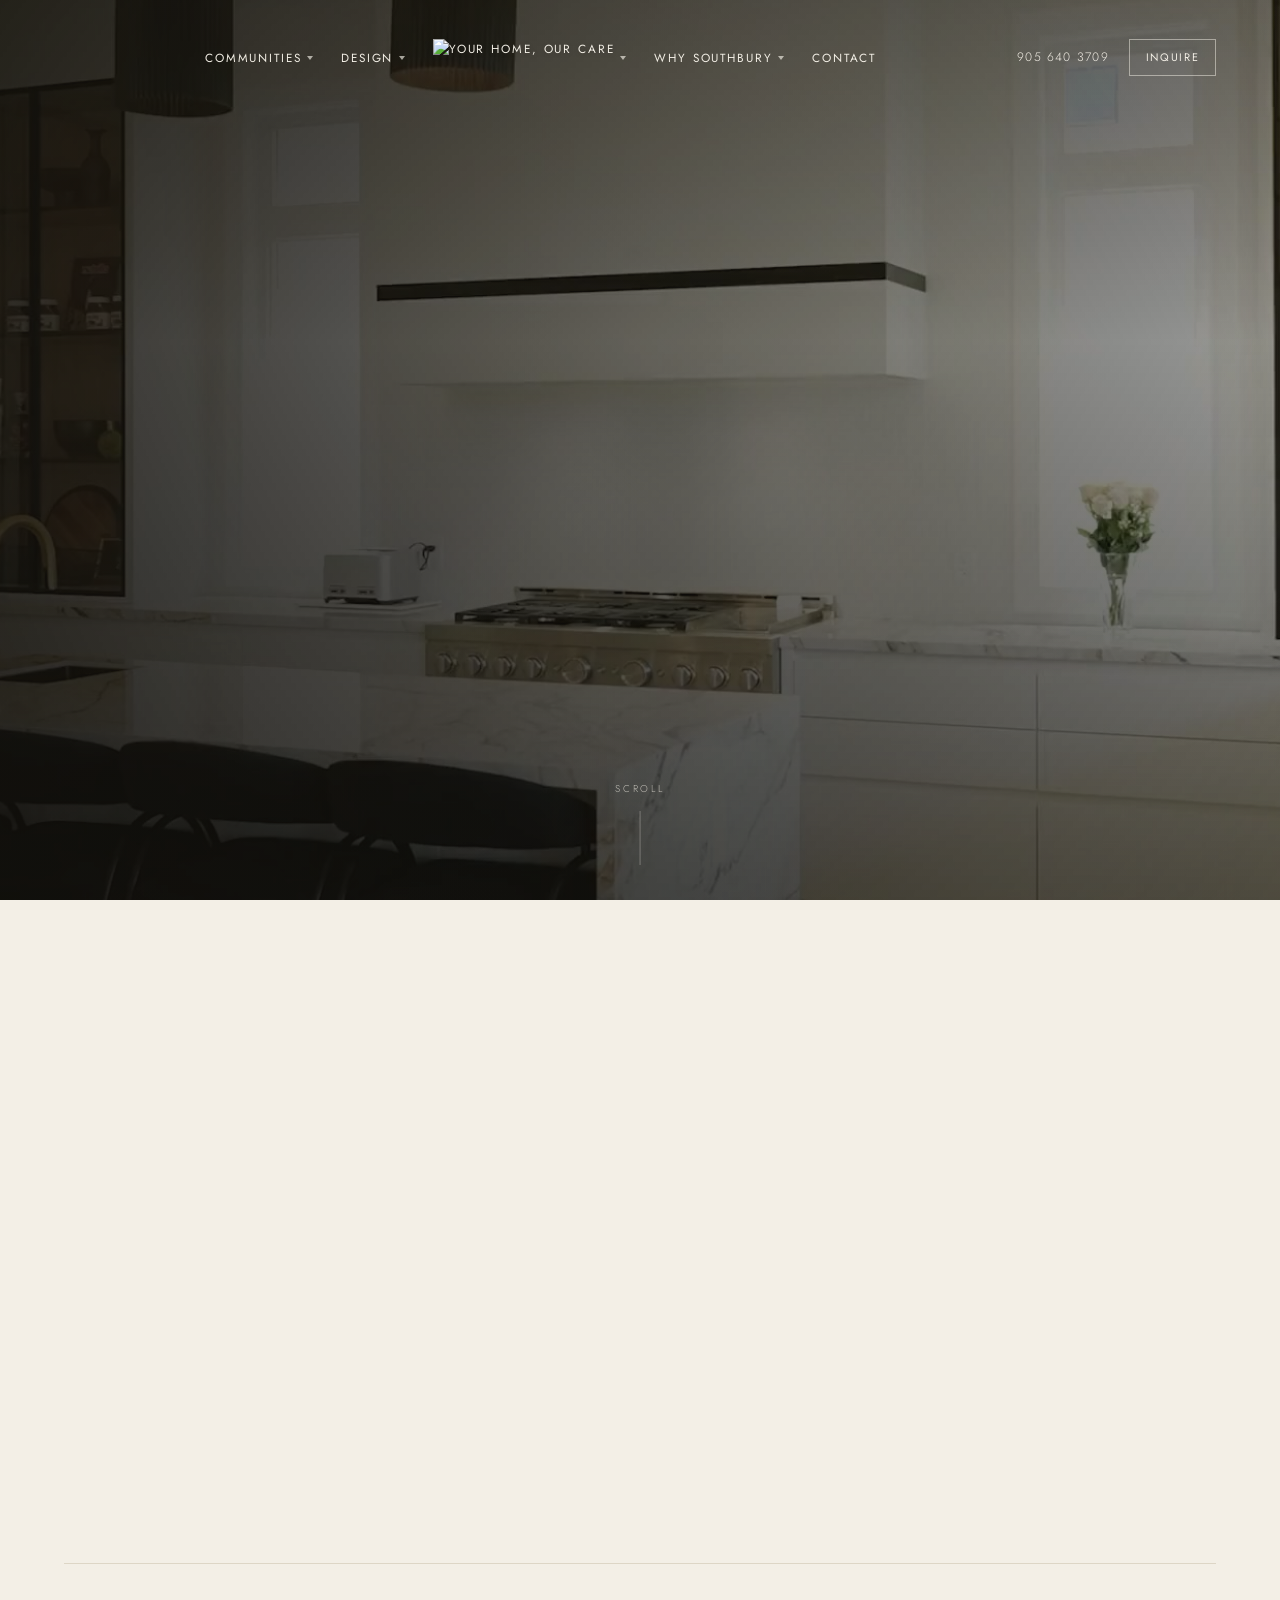
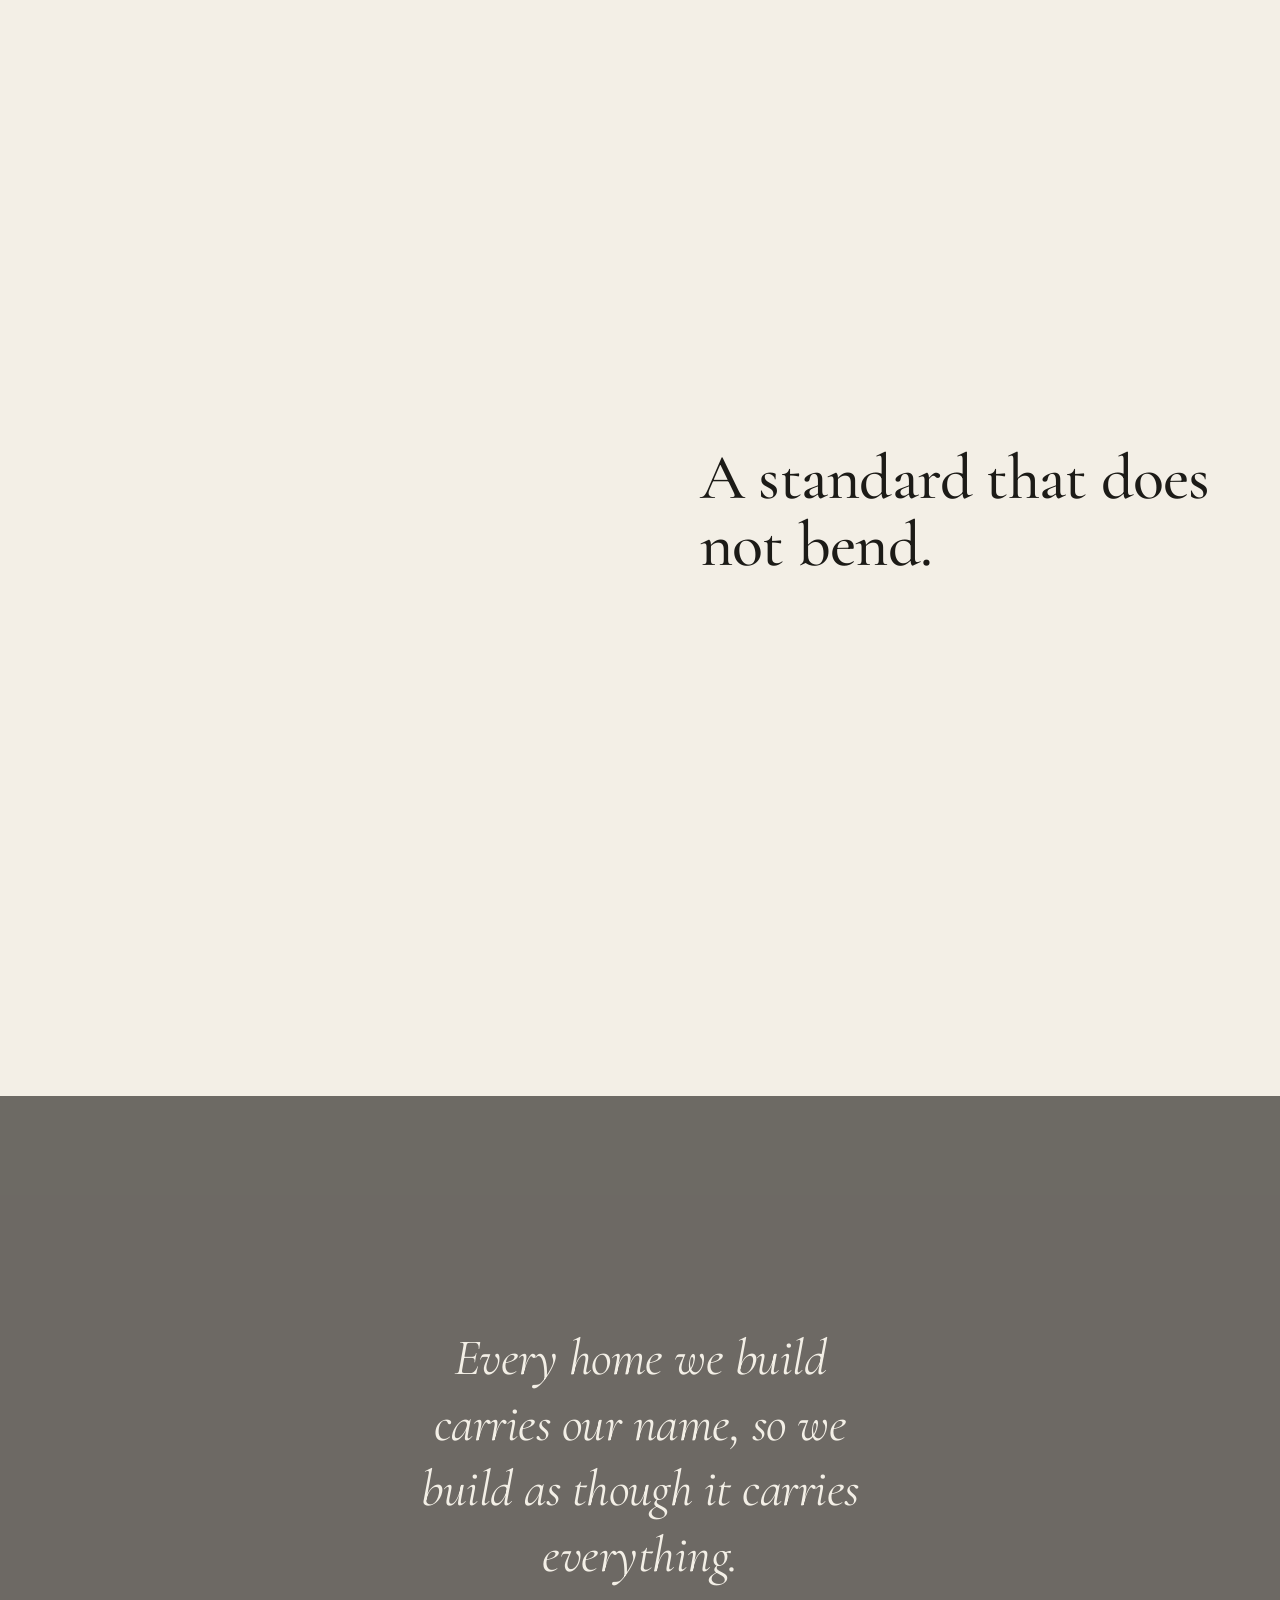
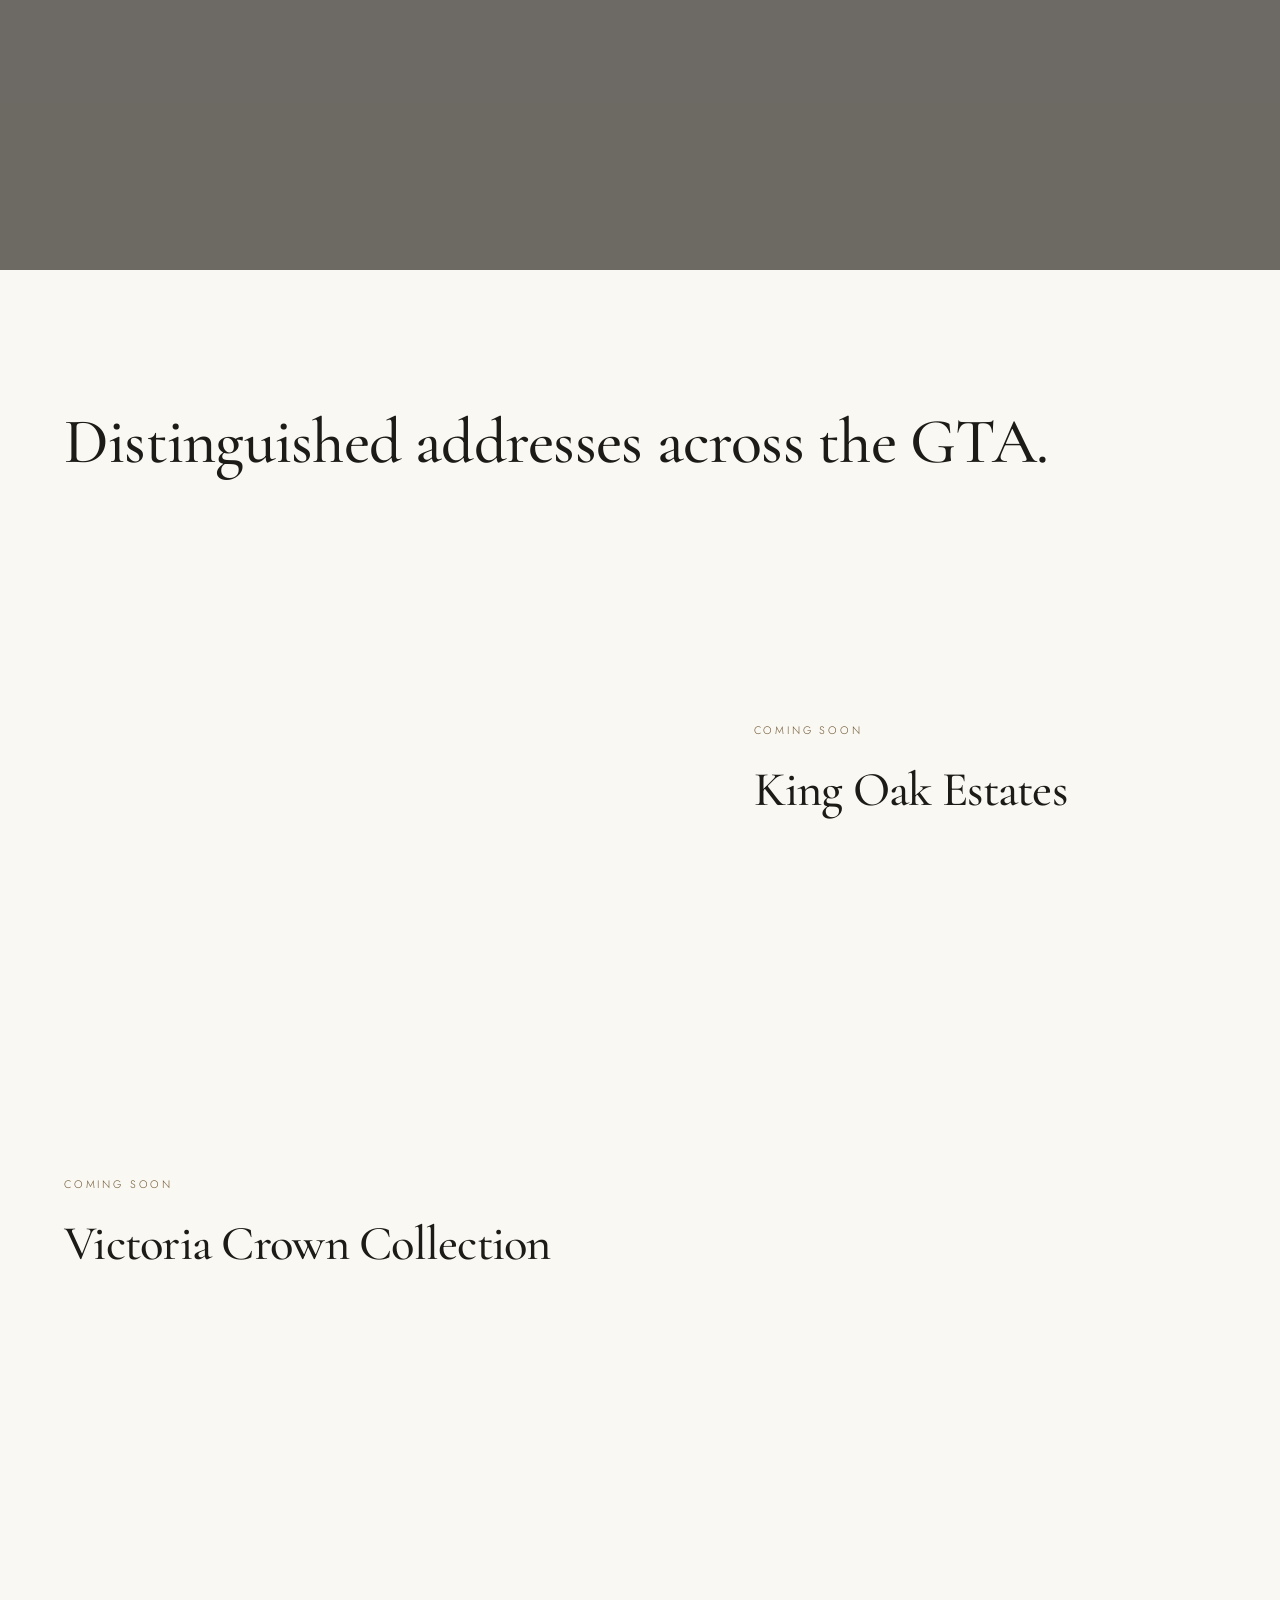
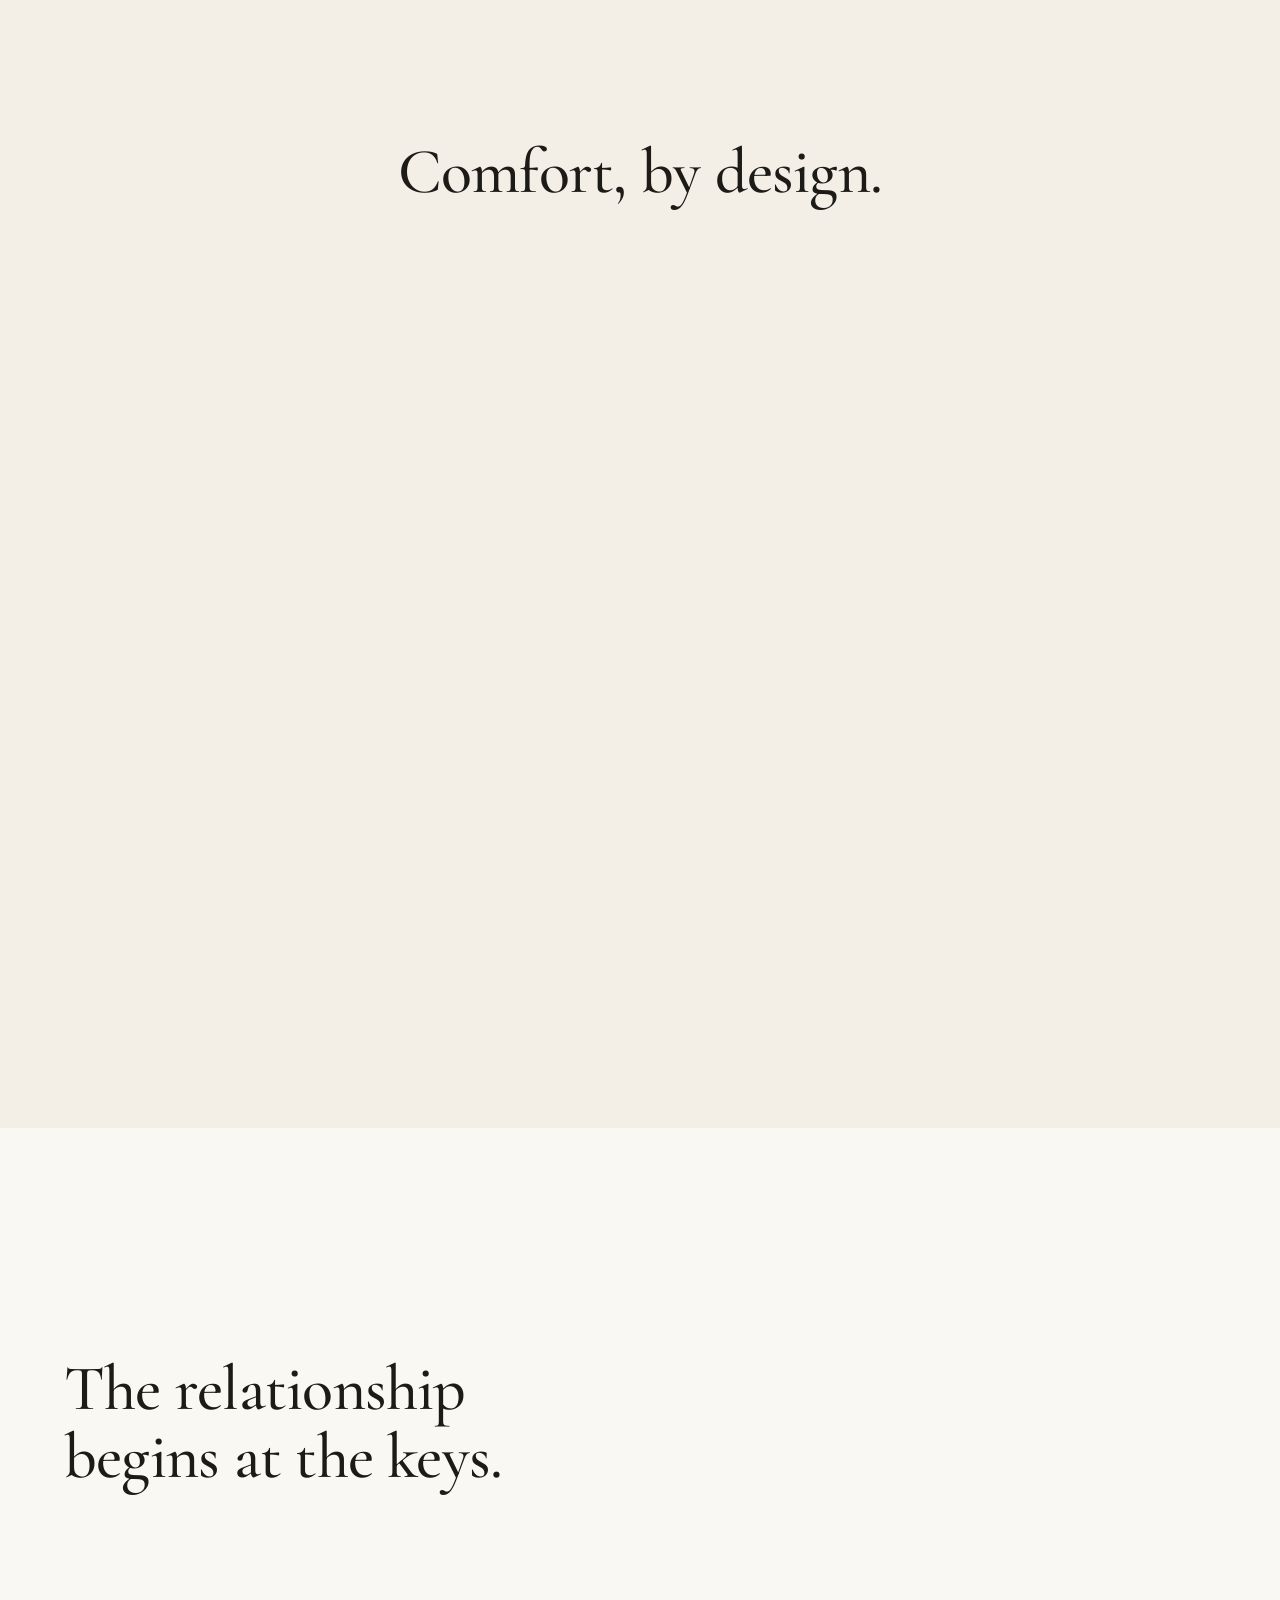
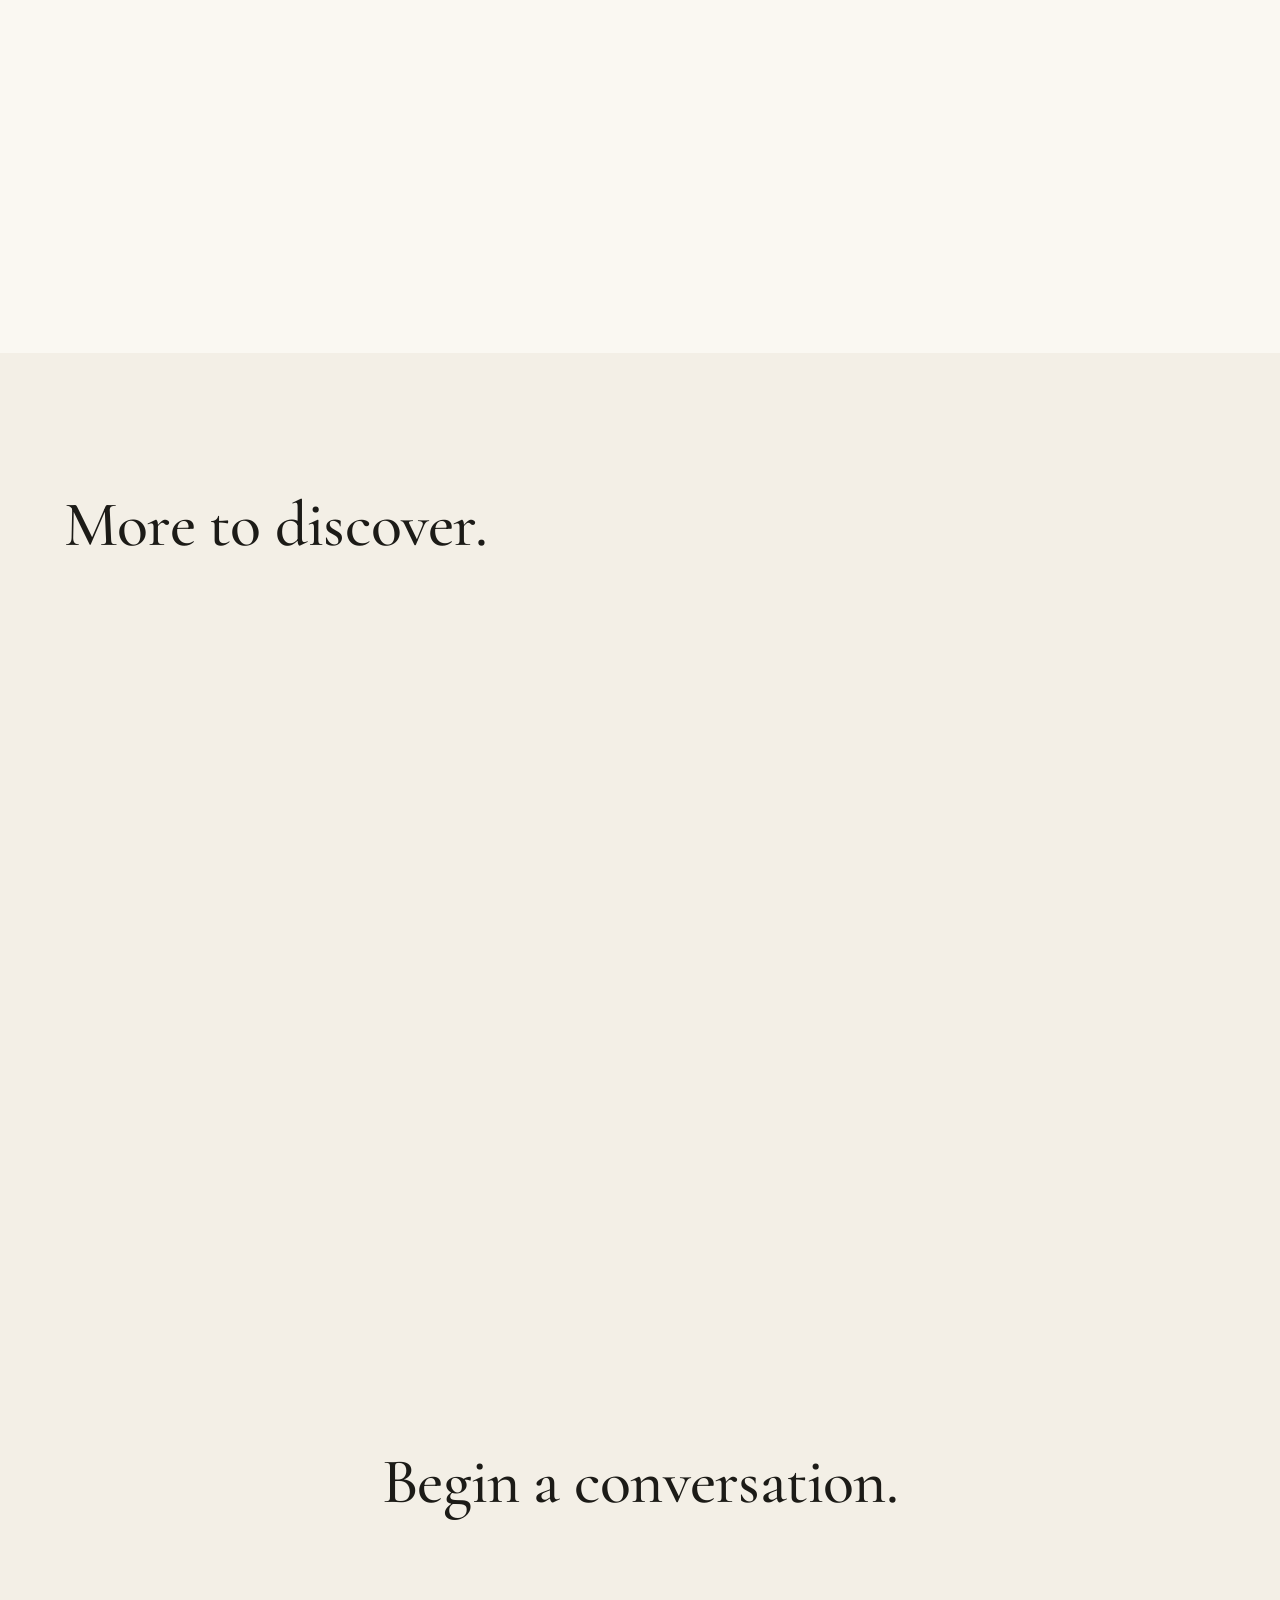
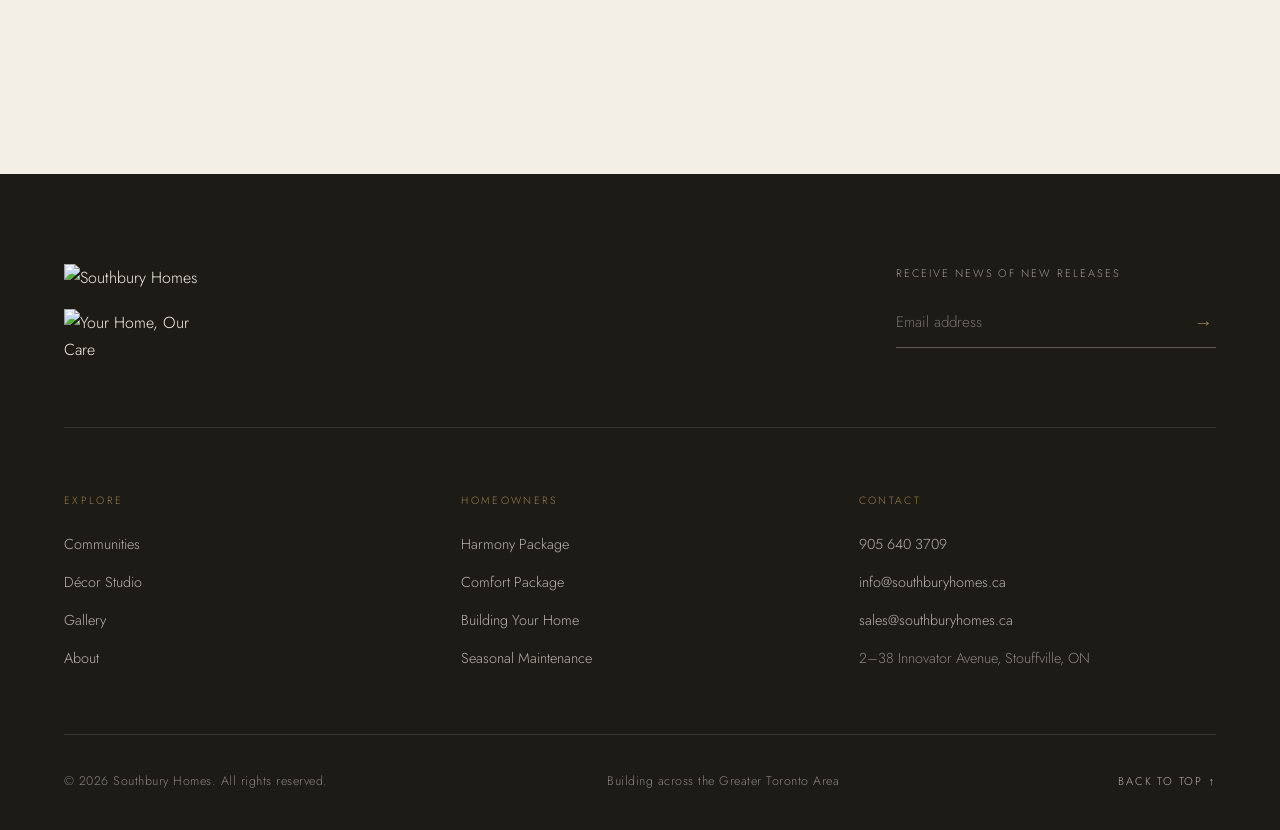
==== index.html @ dc8d98f1 "Nav: replace 'Your Home, Our Care' text with its logo (desktop) - Swap the desktop nav dropdown labe" ====
<!DOCTYPE html>
<html lang="en">
<head>
  <meta charset="UTF-8" />
  <meta name="viewport" content="width=device-width, initial-scale=1" />
  <title>Southbury Homes, Masterful Construction. Exceptional Living.</title>
  <meta name="description" content="Southbury Homes builds distinguished residences across the Greater Toronto Area. Established 2005. Explore our communities, design studio, homeowner programs and care." />
  <meta name="theme-color" content="#1b1a17" />

  <meta property="og:type" content="website" />
  <meta property="og:title" content="Southbury Homes — Masterful Construction. Exceptional Living." />
  <meta property="og:description" content="Two decades of building distinguished homes across the Greater Toronto Area." />
  <meta property="og:image" content="assets/img/hero.jpg" />

  <link rel="preconnect" href="https://fonts.googleapis.com" />
  <link rel="preconnect" href="https://fonts.gstatic.com" crossorigin />
  <link href="https://fonts.googleapis.com/css2?family=Cormorant+Garamond:ital,wght@0,300;0,400;0,500;0,600;1,300;1,400;1,500&family=Jost:wght@300;400;500&display=swap" rel="stylesheet" />

  <link rel="stylesheet" href="css/style.css" />
  <script>
    /* Gate animation initial-states before first paint; skip entirely for reduced-motion */
    if (!window.matchMedia('(prefers-reduced-motion: reduce)').matches) {
      document.documentElement.classList.add('anim');
    }
  </script>
</head>
<body>
  <a class="skip-link" href="#main">Skip to content</a>

  <!-- ============ PRELOADER (home only) ============ -->
  <div class="preloader" id="preloader" role="presentation">
    <div class="preloader__inner">
      <img class="preloader__logo" src="assets/img/logo-dark.png" alt="Southbury Homes" />
    </div>
    <div class="preloader__count"><span id="preloaderCount">0</span><span class="preloader__pct">%</span></div>
    <div class="preloader__bar"><span class="preloader__bar-fill" id="preloaderFill"></span></div>
  </div>

  <!-- ============ SCROLL PROGRESS ============ -->
  <div class="scroll-progress" aria-hidden="true"><span class="scroll-progress__bar" id="scrollProgress"></span></div>

  <!-- ============ HEADER / NAV ============ -->
  <header class="nav" id="nav">
    <div class="nav__inner">
      <a href="/" class="logo" aria-label="Southbury Homes — home">
        <img class="logo__img logo__img--light" src="assets/img/logo-white.png" alt="" />
        <img class="logo__img logo__img--dark" src="assets/img/logo-dark.png" alt="" />
      </a>

      <nav class="nav__links" aria-label="Primary">
        <div class="nav__item">
          <button type="button" class="nav__top nav__top--toggle" aria-expanded="false" aria-controls="dd-communities">
            Communities<span class="nav__caret" aria-hidden="true"></span>
          </button>
          <div class="nav__panel" id="dd-communities">
            <a href="/communities#now-selling">Now Selling</a>
            <a href="/communities#coming-soon">Coming Soon</a>
          </div>
        </div>

        <div class="nav__item">
          <button type="button" class="nav__top nav__top--toggle" aria-expanded="false" aria-controls="dd-design">
            Design<span class="nav__caret" aria-hidden="true"></span>
          </button>
          <div class="nav__panel" id="dd-design">
            <a href="/decor-studio">Décor Studio</a>
            <a href="/gallery">Gallery</a>
          </div>
        </div>

        <div class="nav__item">
          <button type="button" class="nav__top nav__top--toggle" aria-expanded="false" aria-controls="dd-homeowners">
            <img class="nav__care-logo" src="assets/img/your-home-our-care.png" alt="Your Home, Our Care" /><span class="nav__caret" aria-hidden="true"></span>
          </button>
          <div class="nav__panel" id="dd-homeowners">
            <a href="/packages#harmony">Harmony Package</a>
            <a href="/packages#comfort">Comfort Package</a>
            <a href="/building-your-home">Building Your Home</a>
            <a href="/seasonal-maintenance">Seasonal Maintenance</a>
          </div>
        </div>

        <div class="nav__item">
          <button type="button" class="nav__top nav__top--toggle" aria-expanded="false" aria-controls="dd-about">
            Why Southbury<span class="nav__caret" aria-hidden="true"></span>
          </button>
          <div class="nav__panel" id="dd-about">
            <a href="/about#care">Our Promise</a>
            <a href="/about#team">Our Team</a>
          </div>
        </div>

        <a href="/contact" class="nav__top nav__top--link">Contact</a>
      </nav>

      <div class="nav__aside">
        <a href="tel:+19056403709" class="nav__phone">905 640 3709</a>
        <a href="/contact" class="btn btn--mini">Inquire</a>
      </div>

      <button class="nav__toggle" id="navToggle" aria-label="Open menu" aria-expanded="false" aria-controls="navOverlay">
        <span></span><span></span>
      </button>
    </div>
  </header>

  <!-- ============ MOBILE OVERLAY MENU ============ -->
  <div class="menu" id="navOverlay" aria-hidden="true">
    <nav class="menu__nav" aria-label="Mobile">
      <div class="menu__group">
        <button type="button" class="menu__top" aria-expanded="false">
          <span class="menu__index">01</span>Communities<span class="menu__caret" aria-hidden="true"></span>
        </button>
        <div class="menu__sub"><div class="menu__sub-list">
          <a href="/communities#now-selling">Now Selling</a>
          <a href="/communities#coming-soon">Coming Soon</a>
        </div></div>
      </div>

      <div class="menu__group">
        <button type="button" class="menu__top" aria-expanded="false">
          <span class="menu__index">02</span>Design<span class="menu__caret" aria-hidden="true"></span>
        </button>
        <div class="menu__sub"><div class="menu__sub-list">
          <a href="/decor-studio">Décor Studio</a>
          <a href="/gallery">Gallery</a>
        </div></div>
      </div>

      <div class="menu__group">
        <button type="button" class="menu__top" aria-expanded="false">
          <span class="menu__index">03</span>Your Home, Our Care<span class="menu__caret" aria-hidden="true"></span>
        </button>
        <div class="menu__sub"><div class="menu__sub-list">
          <a href="/packages#harmony">Harmony Package</a>
          <a href="/packages#comfort">Comfort Package</a>
          <a href="/building-your-home">Building Your Home</a>
          <a href="/seasonal-maintenance">Seasonal Maintenance</a>
        </div></div>
      </div>

      <div class="menu__group">
        <button type="button" class="menu__top" aria-expanded="false">
          <span class="menu__index">04</span>Why Southbury<span class="menu__caret" aria-hidden="true"></span>
        </button>
        <div class="menu__sub"><div class="menu__sub-list">
          <a href="/about#care">Our Promise</a>
          <a href="/about#team">Our Team</a>
        </div></div>
      </div>

      <a class="menu__link" href="/contact"><span class="menu__index">05</span>Contact</a>
    </nav>
    <div class="menu__foot">
      <a href="tel:+19056403709">905 640 3709</a>
      <a href="mailto:info@southburyhomes.ca">info@southburyhomes.ca</a>
    </div>
  </div>

  <main id="main">

    <!-- ============ HERO ============ -->
    <section class="hero" id="top">
      <div class="hero__media">
        <video class="hero__video" autoplay muted loop playsinline poster="assets/img/hero.jpg">
          <source src="assets/video/hero.mp4" type="video/mp4" />
        </video>
        <div class="hero__scrim"></div>
      </div>

      <div class="hero__content">
        <h1 class="hero__kicker" data-reveal>Extraordinary Craftsmanship. Elevated Living.</h1>
        <div class="hero__actions" data-reveal>
          <a href="/communities" class="btn btn--light">Explore Communities</a>
        </div>
      </div>

      <a href="#philosophy" class="hero__scroll" data-scroll-link aria-label="Scroll to discover">
        <span>Scroll</span>
        <span class="hero__scroll-line"><i></i></span>
      </a>
    </section>

    <!-- ============ PHILOSOPHY ============ -->
    <section class="section philosophy" id="philosophy">
      <div class="wrap">
        <p class="statement-add" data-reveal>We believe a home is the ultimate expression of personal vision and one of life's most significant investments and one of life's most meaningful achievements.<br /><br />Since our inception in 2022, we have been thoughtfully shaping our vision, refining every detail, and laying the foundation for a company built on exceptional craftsmanship, timeless design, and an uncompromising commitment to excellence.</p>

        <div class="pillars" data-stagger>
          <article class="pillar" data-stagger-item>
            <h3 class="pillar__title">Craftsmanship</h3>
            <p class="pillar__body">Every home is built by people who have done this for decades, and who put their name to the work.</p>
          </article>
          <article class="pillar" data-stagger-item>
            <h3 class="pillar__title">Design</h3>
            <p class="pillar__body">Architecture drawn from its street, proportioned for the way families genuinely live.</p>
          </article>
          <article class="pillar" data-stagger-item>
            <h3 class="pillar__title">Sustainability</h3>
            <p class="pillar__body">Through our Harmony program, efficiency and comfort are designed in from the very first drawing.</p>
          </article>
        </div>
      </div>
    </section>

    <!-- ============ CRAFTSMANSHIP FEATURE ============ -->
    <section class="section feature">
      <div class="wrap feature__grid">
        <div class="feature__media" data-img-reveal>
          <img src="assets/img/craft.jpg" alt="Interior craftsmanship of a Southbury home" width="1100" height="1375" data-parallax data-parallax-speed="-9" />
        </div>
        <div class="feature__text">
          <p class="eyebrow" data-reveal>Masterful Construction</p>
          <h2 class="h-display" data-lines>A standard that does not bend.</h2>
          <p class="prose" data-reveal>From the first excavation to the final walk through, a Southbury home is managed by one team, accountable for one outcome. Nothing is left to chance, and nothing is quietly compromised.</p>
          <p class="prose" data-reveal>Our principals have spent more than two decades on GTA sites. That experience shows in the quiet places, the framing you will never see, and the finishing you will never stop noticing.</p>
          <a href="/building-your-home" class="link-underline" data-reveal>See how we build</a>
        </div>
      </div>
    </section>

    <!-- ============ PARALLAX QUOTE BREAK ============ -->
    <section class="break" aria-label="The Southbury Standard">
      <div class="break__media">
        <img src="assets/img/interior-wide.jpg" alt="A luxury interior built by Southbury Homes" width="2400" height="1350" data-parallax data-parallax-speed="14" />
        <div class="break__scrim"></div>
      </div>
      <div class="break__content wrap">
        <blockquote class="break__quote" data-lines>
          Every home we build carries our name, so we build as though it carries everything.
        </blockquote>
        <p class="break__by" data-reveal>The Southbury Standard</p>
      </div>
    </section>

    <!-- ============ COMMUNITIES TEASER ============ -->
    <section class="section developments" id="communities">
      <div class="wrap">
        <header class="section-head">
          <p class="eyebrow" data-reveal>Our Communities</p>
          <h2 class="h-display" data-lines>Distinguished addresses across the GTA.</h2>
          <p class="section-head__lead" data-reveal>Each Southbury community is a deliberate response to its setting, its streets, its trees, and the families who will call it home. <a href="/communities" class="link-underline" data-reveal style="margin-top:1.4rem;">View all communities<span class="link-arrow" aria-hidden="true">→</span></a></p>
        </header>

        <article class="project" data-project>
          <a class="project__media" href="/communities#coming-soon" data-img-reveal aria-label="King Oak Estates — coming soon">
            <img src="assets/img/king-oak.jpg" alt="King Oak Estates" width="1400" height="1000" />
          </a>
          <div class="project__panel">
            <span class="project__index">Coming Soon</span>
            <h3 class="project__name" data-lines>King Oak Estates</h3>
            <p class="project__meta" data-reveal>Richmond Hill / Oak Ridges</p>
            <p class="prose" data-reveal>A new release of Southbury homes in one of the area's most established enclaves, releasing in 2026. Register now for priority access and first details.</p>
            <a href="/communities#coming-soon" class="link-underline" data-reveal>View community<span class="link-arrow" aria-hidden="true">→</span></a>
          </div>
        </article>

        <article class="project project--reverse" data-project>
          <a class="project__media" href="/communities#coming-soon" data-img-reveal aria-label="Victoria Crown Collection — coming soon">
            <img src="assets/img/victoria.jpg" alt="Victoria Crown Collection, Markham" width="1400" height="1000" />
          </a>
          <div class="project__panel">
            <span class="project__index">Coming Soon</span>
            <h3 class="project__name" data-lines>Victoria Crown Collection</h3>
            <p class="project__meta" data-reveal>Markham, Luxury Townhomes</p>
            <p class="prose" data-reveal>Contemporary luxury townhomes in the heart of Markham, where refined urban living meets the ease of a true residential community. Priority registration is now open for first access.</p>
            <a href="/communities#coming-soon" class="link-underline" data-reveal>Register interest<span class="link-arrow" aria-hidden="true">→</span></a>
          </div>
        </article>
      </div>
    </section>

    <!-- ============ PROGRAMS TEASER ============ -->
    <section class="section programs" id="programs">
      <div class="wrap">
        <header class="section-head section-head--center">
          <p class="eyebrow" data-reveal>The Southbury Programs</p>
          <h2 class="h-display" data-lines>Comfort, by design.</h2>
          <p class="section-head__lead" data-reveal>Two programs, included in every Southbury home, because the way a home performs should never be an afterthought.</p>
        </header>

        <div class="cards" data-stagger>
          <article class="card" data-stagger-item>
            <div class="card__media">
              <img src="assets/img/harmony.jpg" alt="A bright, sustainable Southbury interior" width="1200" height="900" loading="lazy" />
              <img class="card__logo" src="assets/img/logo-harmony.png" alt="Harmony Package" width="900" height="194" loading="lazy" />
            </div>
            <div class="card__body">
              <div class="card__head">
                <h3 class="card__title">Harmony</h3>
                <span class="card__tag">Environmental Performance</span>
              </div>
              <p class="card__text">Energy efficient construction and a measurably lighter footprint, designed in from the first drawing, so comfort never comes at the environment's expense.</p>
              <span class="card__line" aria-hidden="true"></span>
            </div>
          </article>

          <article class="card" data-stagger-item>
            <div class="card__media">
              <img src="assets/img/comfort.jpg" alt="An intelligent, comfortable Southbury living space" width="1200" height="900" loading="lazy" />
              <img class="card__logo" src="assets/img/logo-comfort.png" alt="Comfort Package" width="900" height="193" loading="lazy" />
            </div>
            <div class="card__body">
              <div class="card__head">
                <h3 class="card__title">Comfort+</h3>
                <span class="card__tag">Intelligent Living</span>
              </div>
              <p class="card__text">Smart home technology and monitoring integrated throughout, a home that anticipates, adjusts, and quietly looks after itself, and you.</p>
              <span class="card__line" aria-hidden="true"></span>
            </div>
          </article>
        </div>

        <p style="text-align:center; margin-top:clamp(2rem,4vw,3rem);" data-reveal>
          <a href="/packages" class="link-underline">Explore the homeowner packages<span class="link-arrow" aria-hidden="true">→</span></a>
        </p>
      </div>
    </section>

    <!-- ============ YOUR HOME, OUR CARE ============ -->
    <section class="section feature feature--alt" id="care">
      <div class="wrap feature__grid feature__grid--reverse">
        <div class="feature__media" data-img-reveal>
          <img src="assets/img/care.jpg" alt="Southbury Homes construction craftsmanship" width="1100" height="1375" data-parallax data-parallax-speed="-9" />
        </div>
        <div class="feature__text">
          <p class="eyebrow" data-reveal>Your Home, Our Care</p>
          <h2 class="h-display" data-lines>The relationship begins at the keys.</h2>
          <p class="prose" data-reveal>For many builders, handover is the end. For Southbury, it is the part of the relationship that lasts the longest.</p>
          <p class="prose" data-reveal>Every homeowner is supported by a dedicated service team and our Comfort+ monitoring, so the home you move into keeps performing for the decades you live in it.</p>
          <a href="/about#care" class="link-underline" data-reveal>About our care</a>
        </div>
      </div>

      <!-- Stats row hidden for now; uncomment to restore
      <div class="wrap">
        <dl class="stats" data-stagger>
          <div class="stat" data-stagger-item>
            <dt class="stat__num">2005</dt>
            <dd class="stat__label">Year Established</dd>
          </div>
          <div class="stat" data-stagger-item>
            <dt class="stat__num"><span data-count data-count-to="20">0</span><span class="stat__suffix">+</span></dt>
            <dd class="stat__label">Years of Masterful Construction</dd>
          </div>
          <div class="stat" data-stagger-item>
            <dt class="stat__num"><span data-count data-count-to="65">0</span><span class="stat__suffix">+</span></dt>
            <dd class="stat__label">Years of Combined Site Experience</dd>
          </div>
          <div class="stat" data-stagger-item>
            <dt class="stat__num"><span data-count data-count-to="100">0</span><span class="stat__suffix">%</span></dt>
            <dd class="stat__label">Single Team Project Accountability</dd>
          </div>
        </dl>
      </div>
      -->
    </section>

    <!-- ============ EXPLORE GATEWAYS ============ -->
    <section class="section">
      <div class="wrap">
        <header class="section-head">
          <p class="eyebrow" data-reveal>Explore Southbury</p>
          <h2 class="h-display" data-lines>More to discover.</h2>
        </header>

        <div class="gateways" data-stagger>
          <a class="gateway" href="/decor-studio" data-stagger-item>
            <span class="gateway__index">01</span>
            <h3 class="gateway__title">Décor Studio</h3>
            <p class="gateway__text">A boutique interior design experience that makes every home distinctly, personally yours.</p>
            <span class="gateway__more">Enter the studio <span aria-hidden="true">→</span></span>
          </a>
          <a class="gateway" href="/gallery" data-stagger-item>
            <span class="gateway__index">02</span>
            <h3 class="gateway__title">Gallery</h3>
            <p class="gateway__text">A considered look at our craftsmanship, interiors, and finished homes across the GTA.</p>
            <span class="gateway__more">View the gallery <span aria-hidden="true">→</span></span>
          </a>
          <a class="gateway" href="/building-your-home" data-stagger-item>
            <span class="gateway__index">03</span>
            <h3 class="gateway__title">Building Your Home</h3>
            <p class="gateway__text">From foundation to final walk through, the ten steps of bringing a Southbury home to life.</p>
            <span class="gateway__more">Follow the process <span aria-hidden="true">→</span></span>
          </a>
          <a class="gateway" href="/seasonal-maintenance" data-stagger-item>
            <span class="gateway__index">04</span>
            <h3 class="gateway__title">Seasonal Maintenance</h3>
            <p class="gateway__text">A year round guide to protecting your investment and keeping your home performing.</p>
            <span class="gateway__more">Read the guide <span aria-hidden="true">→</span></span>
          </a>
          <a class="gateway" href="/about#team" data-stagger-item>
            <span class="gateway__index">05</span>
            <h3 class="gateway__title">Our Team</h3>
            <p class="gateway__text">The founder and president behind Southbury, decades of mortgage, real estate, and homebuilding experience.</p>
            <span class="gateway__more">Meet the team <span aria-hidden="true">→</span></span>
          </a>
          <a class="gateway" href="/contact" data-stagger-item>
            <span class="gateway__index">06</span>
            <h3 class="gateway__title">Contact</h3>
            <p class="gateway__text">Registering for a release or already living in a Southbury home? We would be glad to hear from you.</p>
            <span class="gateway__more">Begin a conversation <span aria-hidden="true">→</span></span>
          </a>
        </div>
      </div>
    </section>

    <!-- ============ CONTACT CTA BAND ============ -->
    <section class="section contact">
      <div class="wrap" style="text-align:center;">
        <p class="eyebrow eyebrow--center" data-reveal>Inquire</p>
        <h2 class="h-display" data-lines style="margin-inline:auto;">Begin a conversation.</h2>
        <p class="section-head__lead" data-reveal style="margin:1.6rem auto 2.4rem;">Whether you are registering for a new release or already living in a Southbury home, our team would be glad to hear from you.</p>
        <div data-reveal>
          <a href="/contact" class="btn btn--dark">Contact Southbury</a>
        </div>
      </div>
    </section>
  </main>

  <!-- ============ FOOTER ============ -->
  <footer class="footer">
    <div class="wrap">
      <div class="footer__top">
        <div class="footer__brand">
          <img class="footer__logo" src="assets/img/logo-white.png" alt="Southbury Homes" />
          <img class="footer__logo footer__logo--care" src="assets/img/your-home-our-care.png" alt="Your Home, Our Care" />
        </div>
        <form class="footer__news" id="newsForm" data-cc-list="newsletter" novalidate aria-label="Newsletter signup">
          <label for="f-news">Receive news of new releases</label>
          <div class="footer__news-row">
            <input type="email" id="f-news" name="news-email" placeholder="Email address" required />
            <button type="submit" aria-label="Subscribe">→</button>
          </div>
          <p class="footer__news-msg" id="newsMsg" role="status" hidden>Thank you for subscribing.</p>
        </form>
      </div>

      <div class="footer__grid">
        <nav class="footer__col" aria-label="Explore">
          <span class="footer__col-title">Explore</span>
          <a href="/communities">Communities</a>
          <a href="/decor-studio">Décor Studio</a>
          <a href="/gallery">Gallery</a>
          <a href="/about">About</a>
        </nav>
        <nav class="footer__col" aria-label="Homeowners">
          <span class="footer__col-title">Homeowners</span>
          <a href="/packages#harmony">Harmony Package</a>
          <a href="/packages#comfort">Comfort Package</a>
          <a href="/building-your-home">Building Your Home</a>
          <a href="/seasonal-maintenance">Seasonal Maintenance</a>
        </nav>
        <div class="footer__col">
          <span class="footer__col-title">Contact</span>
          <a href="tel:+19056403709">905 640 3709</a>
          <a href="mailto:info@southburyhomes.ca">info@southburyhomes.ca</a>
          <a href="mailto:sales@southburyhomes.ca">sales@southburyhomes.ca</a>
          <span class="footer__addr">2–38 Innovator Avenue, Stouffville, ON</span>
        </div>
      </div>

      <div class="footer__base">
        <p>&copy; <span id="year">2026</span> Southbury Homes. All rights reserved.</p>
        <p class="footer__base-mid">Building across the Greater Toronto Area</p>
        <a href="#top" class="footer__top-link" data-scroll-link>Back to top <span aria-hidden="true">↑</span></a>
      </div>
    </div>
  </footer>

  <script src="https://cdnjs.cloudflare.com/ajax/libs/gsap/3.12.5/gsap.min.js"></script>
  <script src="https://cdnjs.cloudflare.com/ajax/libs/gsap/3.12.5/ScrollTrigger.min.js"></script>
  <script src="https://cdn.jsdelivr.net/npm/@studio-freight/lenis@1.0.42/dist/lenis.min.js"></script>
  <script src="js/main.js"></script>
</body>
</html>
---- css/style.css ----
/* =========================================================
   SOUTHBURY HOMES — Editorial Architecture
   A custom design system. Cormorant Garamond + Jost.
   ========================================================= */

/* ---------- TOKENS ---------- */
:root {
  --bone:        #f3efe6;
  --paper:       #faf8f2;
  --ink:         #1c1b17;
  --ink-soft:    #57534a;
  --ink-mute:    #8c8779;
  --line:        #ddd6c6;
  --line-soft:   #e7e1d4;
  --bronze:      #9c7d51;
  --bronze-deep: #6f5836;
  --umber:       #1d1b16;
  --umber-2:     #262319;

  --font-display: 'Cormorant Garamond', 'Times New Roman', serif;
  --font-sans:    'Jost', -apple-system, BlinkMacSystemFont, 'Segoe UI', sans-serif;

  --wrap: 1320px;
  --gutter: clamp(1.4rem, 5vw, 5.5rem);
  --section-y: clamp(4rem, 7vw, 7rem);

  --ease: cubic-bezier(0.22, 1, 0.36, 1);
  --ease-soft: cubic-bezier(0.4, 0, 0.2, 1);
}

/* ---------- RESET ---------- */
*, *::before, *::after { box-sizing: border-box; margin: 0; padding: 0; }
html { -webkit-text-size-adjust: 100%; scroll-behavior: auto; }
body {
  font-family: var(--font-sans);
  font-weight: 300;
  background: var(--bone);
  color: var(--ink);
  line-height: 1.7;
  -webkit-font-smoothing: antialiased;
  -moz-osx-font-smoothing: grayscale;
  overflow-x: hidden;
}
img, video { display: block; max-width: 100%; height: auto; }
a { color: inherit; text-decoration: none; }
button { font: inherit; color: inherit; background: none; border: none; cursor: pointer; }
input, textarea, select { font: inherit; color: inherit; }
ul { list-style: none; }
::selection { background: var(--ink); color: var(--bone); }

.skip-link {
  position: fixed; top: -100px; left: 1rem; z-index: 2000;
  background: var(--ink); color: var(--bone);
  padding: 0.8rem 1.4rem; font-size: 0.8rem;
  letter-spacing: 0.12em; text-transform: uppercase;
}
.skip-link:focus { top: 1rem; }

:focus-visible { outline: 2px solid var(--bronze); outline-offset: 3px; }

/* ---------- LAYOUT PRIMITIVES ---------- */
.wrap { width: 100%; max-width: var(--wrap); margin-inline: auto; padding-inline: var(--gutter); }
.section { padding-block: var(--section-y); position: relative; }

/* ---------- TYPOGRAPHY ELEMENTS ---------- */
.eyebrow {
  font-size: 0.72rem;
  letter-spacing: 0.34em;
  text-transform: uppercase;
  font-weight: 400;
  color: var(--ink-soft);
  display: flex; align-items: center; gap: 0.85rem;
  margin-bottom: 1.8rem;
}
.eyebrow::before {
  content: ""; width: 2.4rem; height: 1px;
  background: var(--bronze); flex: none;
}
.eyebrow--light { color: rgba(243,239,230,0.82); }
.eyebrow--center { justify-content: center; }

.h-display {
  font-family: var(--font-display);
  font-weight: 500;
  font-size: clamp(2.1rem, 5vw, 4.1rem);
  line-height: 1.06;
  letter-spacing: -0.012em;
}
.statement {
  font-family: var(--font-display);
  font-weight: 400;
  font-size: clamp(1.55rem, 3.5vw, 3.05rem);
  line-height: 1.34;
  letter-spacing: -0.005em;
  max-width: 20ch;
}
.statement em { font-style: italic; color: var(--bronze-deep); }
.statement-add {
  font-family: var(--font-display); font-weight: 400;
  font-size: clamp(1.4rem, 3vw, 2.6rem); line-height: 1.36;
  letter-spacing: -0.005em; color: var(--ink); max-width: 44ch;
}
.h-display em { font-style: italic; }

.prose {
  font-size: clamp(1rem, 1.05vw, 1.08rem);
  line-height: 1.78;
  color: var(--ink-soft);
  font-weight: 300;
  max-width: 42ch;
}
.prose + .prose { margin-top: 1.15rem; }

/* line-mask wrappers built by JS */
.split-line { display: block; overflow: hidden; padding-bottom: 0.14em; margin-bottom: -0.14em; }
.split-line__in { display: block; will-change: transform; }
.word { display: inline-block; }
em.word { font-style: italic; }

/* ---------- ANIMATION INITIAL STATES (gated by .anim) ---------- */
.anim [data-reveal] { opacity: 0; }
.anim [data-stagger-item] { opacity: 0; }
.anim [data-img-reveal] { clip-path: inset(0% 0% 100% 0%); }
.anim .feature__media img,
.anim .leadership__media img { transform: scale(1.3); }
/* hero line masks: initial offset is set by JS (gsap) on a clean element —
   no CSS transform here, so gsap reads transform:none and yPercent stays exact */

/* ---------- BUTTONS ---------- */
.btn {
  --bg: var(--ink); --fg: var(--bone);
  position: relative; display: inline-flex; align-items: center; justify-content: center;
  font-size: 0.76rem; letter-spacing: 0.2em; text-transform: uppercase; font-weight: 400;
  padding: 1.18em 2.5em;
  color: var(--fg); background: var(--bg);
  overflow: hidden; isolation: isolate;
  transition: color 0.5s var(--ease);
}
.btn::before {
  content: ""; position: absolute; inset: 0; z-index: -1;
  background: var(--bronze);
  transform: scaleY(0); transform-origin: bottom;
  transition: transform 0.55s var(--ease);
}
.btn:hover::before { transform: scaleY(1); }
.btn:hover { color: var(--bone); }
.btn--light { --bg: var(--bone); --fg: var(--ink); }
.btn--dark  { --bg: var(--ink); --fg: var(--bone); }
.btn--full  { width: 100%; }
.btn--mini  { padding: 0.85em 1.5em; font-size: 0.68rem; letter-spacing: 0.16em; }

.link-underline {
  position: relative; display: inline-flex; align-items: center; gap: 0.55em;
  font-size: 0.78rem; letter-spacing: 0.2em; text-transform: uppercase; font-weight: 400;
  padding-bottom: 0.4em; color: var(--ink);
}
.link-underline::after {
  content: ""; position: absolute; left: 0; bottom: 0; height: 1px; width: 100%;
  background: currentColor; transform: scaleX(1); transform-origin: right;
  transition: transform 0.5s var(--ease);
}
.link-underline:hover::after { transform: scaleX(0); }
.link-underline .link-arrow { transition: transform 0.45s var(--ease); }
.link-underline:hover .link-arrow { transform: translateX(6px); }
.link-underline--light { color: var(--bone); }

/* =========================================================
   PRELOADER
   ========================================================= */
.preloader {
  position: fixed; inset: 0; z-index: 1600;
  background: var(--bone); color: var(--ink);
  display: flex; flex-direction: column; align-items: center; justify-content: center;
}
.preloader__inner { text-align: center; }
.preloader__logo { width: clamp(220px, 32vw, 310px); height: auto; display: block; margin-inline: auto; }
.preloader__tag {
  display: block; margin-top: 1.6rem;
  font-size: 0.66rem; letter-spacing: 0.32em; text-transform: uppercase; color: var(--ink-soft);
}
.preloader__count {
  position: absolute; bottom: clamp(1.5rem, 5vw, 3rem); left: var(--gutter);
  font-family: var(--font-display); font-size: clamp(3rem, 9vw, 6rem); line-height: 1;
  font-weight: 400; display: flex; align-items: baseline;
}
.preloader__pct { font-size: 0.32em; letter-spacing: 0.1em; margin-left: 0.15em; }
.preloader__bar {
  position: absolute; bottom: 0; left: 0; width: 100%; height: 2px;
  background: var(--line);
}
.preloader__bar-fill {
  display: block; height: 100%; width: 0%;
  background: var(--bronze);
}

/* ---------- SCROLL PROGRESS ---------- */
.scroll-progress {
  position: fixed; top: 0; left: 0; width: 100%; height: 2px; z-index: 1100;
  pointer-events: none;
}
.scroll-progress__bar {
  display: block; height: 100%; width: 0%;
  background: var(--bronze); transform-origin: left;
}

/* =========================================================
   NAV
   ========================================================= */
.nav {
  position: fixed; top: 0; left: 0; width: 100%; z-index: 1000;
  transition: background 0.55s var(--ease), box-shadow 0.55s var(--ease);
}
.nav__inner {
  display: flex; align-items: center; justify-content: space-between;
  gap: clamp(1rem, 2.4vw, 2rem);
  max-width: var(--wrap); margin-inline: auto;
  padding: clamp(1rem, 2vw, 1.7rem) var(--gutter);
  transition: padding 0.55s var(--ease);
}
.nav--solid {
  background: rgba(243,239,230,0.92);
  -webkit-backdrop-filter: blur(14px); backdrop-filter: blur(14px);
  border-bottom: 1px solid var(--line-soft);
}
.nav--solid .nav__inner { padding-block: clamp(0.7rem, 1.4vw, 1.05rem); }

.logo { position: relative; display: block; flex: none; }
.logo__img { display: block; height: 64px; width: auto; transition: opacity 0.5s var(--ease); }
.logo__img--dark { position: absolute; left: 0; top: 0; opacity: 0; }
.nav--solid .logo__img--light { opacity: 0; }
.nav--solid .logo__img--dark { opacity: 1; }
/* menu overlay is dark — keep the white mark visible while it is open */
body.menu-open .logo__img--light { opacity: 1; }
body.menu-open .logo__img--dark { opacity: 0; }
/* while the menu is open the bar floats over the dark overlay — drop its solid
   background/blur/border so there is no light band across the top */
body.menu-open .nav,
body.menu-open .nav--solid {
  background: transparent;
  -webkit-backdrop-filter: none; backdrop-filter: none;
  border-bottom-color: transparent;
  box-shadow: none;
}

.nav__links { display: flex; align-items: center; gap: clamp(1.1rem, 2.2vw, 2.6rem); }
.nav__item { position: relative; }

/* top-level triggers (button) + plain links share one look */
.nav__top {
  position: relative; display: inline-flex; align-items: center; gap: 0.45em;
  font-size: clamp(0.56rem, 0.92vw, 0.74rem); letter-spacing: 0.16em; text-transform: uppercase; font-weight: 400;
  color: var(--bone); padding-block: 0.4rem; white-space: nowrap;
  transition: color 0.55s var(--ease), opacity 0.3s;
}
.nav--solid .nav__top { color: var(--ink); }
.nav__top::after {
  content: ""; position: absolute; left: 0; bottom: 0; height: 1px; width: 100%;
  background: currentColor; transform: scaleX(0); transform-origin: left;
  transition: transform 0.45s var(--ease);
}
.nav__top:hover::after,
.nav__item:hover .nav__top::after,
.nav__item:focus-within .nav__top::after,
.nav__item.is-open .nav__top::after { transform: scaleX(1); }
/* current page */
.nav__top--link.is-active::after,
.nav__item.is-active .nav__top::after { transform: scaleX(1); background: var(--bronze); }

.nav__caret {
  width: 0; height: 0; border-left: 3.5px solid transparent; border-right: 3.5px solid transparent;
  border-top: 4px solid currentColor; opacity: 0.65; margin-top: 0.15em;
  transition: transform 0.4s var(--ease);
}
.nav__item.is-open .nav__caret { transform: rotate(180deg); }

/* "Your Home, Our Care" rendered as its logo in the nav bar */
.nav__care-logo {
  display: block; width: auto;
  height: clamp(30px, 3vw, 38px);
  filter: drop-shadow(0 1px 2px rgba(20,18,14,0.18));
}

/* dropdown panel — floats off the bar, so it carries its own solid bg */
.nav__panel {
  position: absolute; top: 100%; left: -1.1rem; min-width: 13rem;
  background: var(--bone); border: 1px solid var(--line-soft);
  box-shadow: 0 28px 60px -34px rgba(28,24,16,0.45);
  padding: 0.55rem 0; display: flex; flex-direction: column;
  opacity: 0; visibility: hidden; transform: translateY(8px); pointer-events: none;
  transition: opacity 0.3s var(--ease), transform 0.3s var(--ease), visibility 0.3s;
}
.nav__item:hover .nav__panel,
.nav__item:focus-within .nav__panel,
.nav__item.is-open .nav__panel {
  opacity: 1; visibility: visible; transform: translateY(0); pointer-events: auto;
}
.nav__panel a {
  font-size: 0.72rem; letter-spacing: 0.12em; text-transform: uppercase; color: var(--ink-soft);
  padding: 0.62rem 1.4rem; white-space: nowrap;
  transition: color 0.3s var(--ease), background 0.3s var(--ease);
}
.nav__panel a:hover { color: var(--ink); background: var(--paper); }
.nav__panel a.is-active { color: var(--bronze-deep); }

.nav__aside { display: flex; align-items: center; gap: clamp(0.85rem, 1.6vw, 1.6rem); }
.nav__phone {
  font-size: clamp(0.62rem, 0.95vw, 0.78rem); letter-spacing: 0.1em; color: var(--bone);
  white-space: nowrap;
  transition: color 0.55s var(--ease);
}
.nav--solid .nav__phone { color: var(--ink); }
.nav__phone:hover { color: var(--bronze); }
.nav--solid .btn--mini { --bg: var(--ink); --fg: var(--bone); }
.btn--mini { --bg: transparent; --fg: var(--bone); box-shadow: inset 0 0 0 1px rgba(243,239,230,0.5); }
.nav--solid .btn--mini { box-shadow: inset 0 0 0 1px var(--ink); }

.nav__toggle {
  display: none; width: 44px; height: 44px; position: relative;
  flex-direction: column; align-items: center; justify-content: center; gap: 6px;
}
.nav__toggle span {
  display: block; width: 26px; height: 1.5px; background: var(--bone);
  transition: transform 0.4s var(--ease), opacity 0.3s, background 0.55s var(--ease);
}
.nav--solid .nav__toggle span { background: var(--ink); }
body.menu-open .nav__toggle span:nth-child(1) { transform: translateY(3.75px) rotate(45deg); }
body.menu-open .nav__toggle span:nth-child(2) { transform: translateY(-3.75px) rotate(-45deg); }
body.menu-open .nav__toggle span { background: var(--bone); }

/* ---------- MOBILE MENU ---------- */
.menu {
  position: fixed; inset: 0; z-index: 980;
  background: var(--umber); color: var(--bone);
  display: flex; flex-direction: column; justify-content: center;
  padding: 6rem var(--gutter) 3rem;
  clip-path: inset(0 0 100% 0);
  transition: clip-path 0.75s var(--ease);
  visibility: hidden;
}
body.menu-open .menu { clip-path: inset(0 0 0% 0); visibility: visible; }
.menu__nav { display: flex; flex-direction: column; }
.menu__nav > * {
  border-bottom: 1px solid rgba(243,239,230,0.12);
  opacity: 0; transform: translateY(20px);
  transition: opacity 0.5s var(--ease), transform 0.5s var(--ease);
}
body.menu-open .menu__nav > * { opacity: 1; transform: translateY(0); }
body.menu-open .menu__nav > *:nth-child(1) { transition-delay: 0.16s; }
body.menu-open .menu__nav > *:nth-child(2) { transition-delay: 0.22s; }
body.menu-open .menu__nav > *:nth-child(3) { transition-delay: 0.28s; }
body.menu-open .menu__nav > *:nth-child(4) { transition-delay: 0.34s; }
body.menu-open .menu__nav > *:nth-child(5) { transition-delay: 0.40s; }

.menu__top, .menu__link {
  font-family: var(--font-display); font-size: clamp(1.8rem, 7.5vw, 3rem); font-weight: 400;
  padding-block: 0.42rem; display: flex; align-items: center; gap: 1rem; width: 100%;
  color: var(--bone); text-align: left; transition: color 0.3s;
}
.menu__top:hover, .menu__link:hover { color: var(--bronze); }
.menu__caret {
  margin-left: auto; width: 0; height: 0;
  border-left: 5px solid transparent; border-right: 5px solid transparent;
  border-top: 6px solid currentColor; opacity: 0.65;
  transition: transform 0.4s var(--ease);
}
.menu__group.is-open .menu__caret { transform: rotate(180deg); }
.menu__sub {
  display: grid; grid-template-rows: 0fr;
  transition: grid-template-rows 0.45s var(--ease);
}
.menu__group.is-open .menu__sub { grid-template-rows: 1fr; }
.menu__sub-list { overflow: hidden; min-height: 0; display: flex; flex-direction: column; }
.menu__sub-list a {
  font-family: var(--font-sans); font-size: 0.98rem; letter-spacing: 0.08em;
  color: rgba(243,239,230,0.68); padding: 0.5rem 0 0.5rem 2.4rem; transition: color 0.3s;
}
.menu__sub-list a:last-child { padding-bottom: 1.1rem; }
.menu__sub-list a:hover, .menu__sub-list a.is-active { color: var(--bronze); }
.menu__index { display: none; }
.menu__foot {
  margin-top: 2.6rem; display: flex; flex-wrap: wrap; gap: 1.6rem;
  font-size: 0.8rem; letter-spacing: 0.06em; color: rgba(243,239,230,0.6);
}

/* =========================================================
   HERO
   ========================================================= */
.hero {
  position: relative; min-height: 100svh;
  display: flex; flex-direction: column; justify-content: flex-end;
  padding: 8rem var(--gutter) clamp(6rem, 12vh, 9rem);
  overflow: hidden;
}
.hero__media { position: absolute; inset: 0; z-index: -2; overflow: hidden; }
.hero__video {
  position: absolute; left: 0; top: -12%; width: 100%; height: 124%;
  object-fit: cover; will-change: transform;
}
.hero__scrim {
  position: absolute; inset: 0;
  background:
    linear-gradient(95deg, rgba(18,16,12,0.80) 0%, rgba(18,16,12,0.46) 50%, rgba(18,16,12,0.16) 100%),
    linear-gradient(180deg, rgba(18,16,12,0.55) 0%, rgba(18,16,12,0.30) 38%, rgba(18,16,12,0.62) 100%);
}
.hero__content { max-width: 1100px; width: 100%; margin-inline: auto; }
.hero__title {
  font-family: var(--font-display); font-weight: 400;
  font-size: clamp(2.9rem, 8.2vw, 7.2rem);
  line-height: 1.0; letter-spacing: -0.02em; color: var(--bone);
  margin-bottom: 2rem;
}
.hero__title .line { display: block; overflow: hidden; padding-bottom: 0.1em; margin-bottom: -0.1em; }
.hero__title .line-inner { display: block; }
.hero__title em { font-style: italic; font-weight: 300; color: rgba(243,239,230,0.92); }
.hero__sub {
  font-size: clamp(1rem, 1.3vw, 1.18rem); line-height: 1.7; font-weight: 300;
  color: rgba(243,239,230,0.86); max-width: 46ch; margin-bottom: 2.6rem;
}
.hero__kicker {
  font-family: var(--font-sans); font-weight: 400;
  font-size: clamp(1.35rem, 3vw, 2.6rem);
  letter-spacing: 0.2em; text-transform: uppercase;
  line-height: 1.35; color: var(--bone);
  margin: 0 0 2.4rem; max-width: 24ch;
  text-shadow: 0 1px 24px rgba(18, 16, 12, 0.55);
}
.hero__actions { display: flex; align-items: center; gap: 2rem; flex-wrap: wrap; }

.hero__scroll {
  position: absolute; bottom: 2.2rem; left: 50%; transform: translateX(-50%);
  display: flex; flex-direction: column; align-items: center; gap: 0.8rem;
  font-size: 0.62rem; letter-spacing: 0.3em; text-transform: uppercase;
  color: rgba(243,239,230,0.7);
}
.hero__scroll-line { width: 1px; height: 54px; background: rgba(243,239,230,0.3); position: relative; overflow: hidden; }
.hero__scroll-line i {
  position: absolute; top: -60%; left: 0; width: 100%; height: 60%;
  background: var(--bronze); animation: scrollPulse 2.4s var(--ease-soft) infinite;
}
@keyframes scrollPulse {
  0% { transform: translateY(-100%); } 60%,100% { transform: translateY(260%); }
}

/* =========================================================
   PHILOSOPHY
   ========================================================= */
.philosophy { background: var(--bone); }
.philosophy .statement { margin-bottom: clamp(2.4rem, 4vw, 3.8rem); max-width: 40ch; }
.philosophy .statement-add { margin-bottom: clamp(2.4rem, 4vw, 3.8rem); }

.pillars {
  display: grid; grid-template-columns: repeat(3, 1fr);
  gap: clamp(2rem, 4vw, 4.5rem);
  border-top: 1px solid var(--line);
  padding-top: clamp(2.4rem, 4vw, 3.4rem);
}
.pillar__num {
  font-family: var(--font-display); font-size: 1.05rem; color: var(--bronze);
  display: block; margin-bottom: 1.4rem; letter-spacing: 0.05em;
}
.pillar__title {
  font-family: var(--font-display); font-weight: 500; font-size: 1.7rem;
  margin-bottom: 0.85rem; letter-spacing: -0.01em;
}
.pillar__body { font-size: 0.97rem; line-height: 1.72; color: var(--ink-soft); font-weight: 300; }

/* =========================================================
   FEATURE (alternating image / text)
   ========================================================= */
.feature { background: var(--bone); }
.feature--alt { background: var(--paper); }
.feature__grid {
  display: grid; grid-template-columns: 1.04fr 0.96fr;
  gap: clamp(2.5rem, 6vw, 7rem); align-items: center;
}
.feature__grid--reverse .feature__media { order: 2; }

.feature__media { position: relative; overflow: hidden; aspect-ratio: 4 / 5; }
.feature__media img {
  position: absolute; left: 0; top: -9%; width: 100%; height: 118%;
  object-fit: cover; will-change: transform;
}
.feature__caption {
  position: absolute; left: 1.4rem; bottom: 1.4rem;
  font-size: 0.62rem; letter-spacing: 0.24em; text-transform: uppercase;
  color: var(--bone); background: rgba(28,27,23,0.55);
  -webkit-backdrop-filter: blur(6px); backdrop-filter: blur(6px);
  padding: 0.7em 1.1em;
}
.feature__text .eyebrow { margin-bottom: 1.6rem; }
.feature__text .h-display { margin-bottom: 1.8rem; }
.feature__text .link-underline { margin-top: 2.2rem; }

/* =========================================================
   BREAK (full-bleed parallax quote)
   ========================================================= */
.break {
  position: relative; min-height: 86vh;
  display: flex; align-items: center;
  overflow: hidden; color: var(--bone);
}
.break__media { position: absolute; inset: 0; z-index: -1; overflow: hidden; }
.break__media img {
  position: absolute; left: 0; top: -12%; width: 100%; height: 124%;
  object-fit: cover; will-change: transform;
}
.break__scrim { position: absolute; inset: 0; background: rgba(20,18,14,0.6); }
.break__content { text-align: center; }
.break__quote {
  font-family: var(--font-display); font-weight: 400; font-style: italic;
  font-size: clamp(1.8rem, 4vw, 3.6rem); line-height: 1.28;
  max-width: 22ch; margin-inline: auto; letter-spacing: -0.01em;
}
.break__by {
  margin-top: 2rem; font-size: 0.7rem; letter-spacing: 0.3em; text-transform: uppercase;
  color: rgba(243,239,230,0.7);
}

/* =========================================================
   SECTION HEAD
   ========================================================= */
.section-head { max-width: 64rem; margin-bottom: clamp(2.2rem, 3.6vw, 3.6rem); }
.section-head--center { margin-inline: auto; text-align: center; }
.section-head--center .eyebrow { justify-content: center; }
.section-head .h-display { margin-bottom: 1.6rem; }
.section-head__lead {
  font-size: clamp(1.02rem, 1.15vw, 1.18rem); line-height: 1.7;
  color: var(--ink-soft); font-weight: 300; max-width: 52ch;
}
.section-head--center .section-head__lead { margin-inline: auto; }

/* =========================================================
   DEVELOPMENTS
   ========================================================= */
.developments { background: var(--paper); }
.project {
  display: grid; grid-template-columns: 1.15fr 0.85fr;
  gap: clamp(2rem, 5vw, 5.5rem); align-items: center;
}
.project + .project { margin-top: clamp(3.5rem, 6vw, 6rem); }
.project--reverse .project__media { order: 2; }

.project__media {
  position: relative; display: block; overflow: hidden;
  background: var(--line-soft); aspect-ratio: 7 / 5;
}
.project__media img {
  position: absolute; inset: 0; width: 100%; height: 100%;
  object-fit: cover; will-change: transform; transition: transform 1.2s var(--ease);
}
.project__media:hover img { transform: scale(1.045); }
.project__status {
  position: absolute; top: 1.3rem; left: 1.3rem;
  font-size: 0.62rem; letter-spacing: 0.22em; text-transform: uppercase;
  background: var(--bone); color: var(--ink);
  padding: 0.66em 1.15em;
}
.project__status--soon { background: var(--bronze); color: var(--bone); }

.project__index {
  font-size: 0.68rem; letter-spacing: 0.26em; text-transform: uppercase;
  color: var(--bronze-deep); display: block; margin-bottom: 1.5rem;
}
.project__name {
  font-family: var(--font-display); font-weight: 500;
  font-size: clamp(2.1rem, 3.8vw, 3.5rem); line-height: 1.05;
  letter-spacing: -0.015em; margin-bottom: 1.1rem;
}
.project__meta {
  font-size: 0.74rem; letter-spacing: 0.16em; text-transform: uppercase;
  color: var(--ink-soft); margin-bottom: 1.5rem;
}
.project__panel .prose { margin-bottom: 2.2rem; }

/* =========================================================
   PROGRAMS — cards
   ========================================================= */
.programs { background: var(--bone); }
.cards {
  display: grid; grid-template-columns: repeat(2, 1fr);
  gap: clamp(1.6rem, 3vw, 3rem);
}
.card {
  background: var(--paper);
  border: 1px solid var(--line-soft);
  overflow: hidden;
  transition: transform 0.6s var(--ease), box-shadow 0.6s var(--ease), border-color 0.6s var(--ease);
}
.card:hover {
  transform: translateY(-8px);
  box-shadow: 0 32px 60px -34px rgba(28,24,16,0.4);
  border-color: var(--line);
}
.card__media { overflow: hidden; position: relative; }
.card__media > img:not(.card__logo) {
  width: 100%; aspect-ratio: 16 / 10; object-fit: cover;
  transition: transform 1.2s var(--ease);
}
.card:hover .card__media > img:not(.card__logo) { transform: scale(1.06); }
/* program logo badge, bottom-right over the photo */
.card__logo {
  position: absolute; z-index: 2;
  right: clamp(0.75rem, 2.2%, 1.25rem);
  bottom: clamp(0.75rem, 2.2%, 1.25rem);
  width: clamp(116px, 34%, 172px); height: auto;
  padding: 0.5rem 0.66rem;
  background: rgba(249,246,239,0.92);
  -webkit-backdrop-filter: blur(5px); backdrop-filter: blur(5px);
  border: 1px solid rgba(255,255,255,0.6);
  border-radius: 5px;
  box-shadow: 0 12px 28px -16px rgba(28,24,16,0.55);
}
.card__body { padding: clamp(1.8rem, 3vw, 2.8rem); }
.card__head { margin-bottom: 1.3rem; }
.card__title {
  font-family: var(--font-display); font-weight: 500; font-size: clamp(1.9rem, 3vw, 2.6rem);
  line-height: 1; letter-spacing: -0.01em;
}
.card__tag {
  display: block; margin-top: 0.7rem;
  font-size: 0.66rem; letter-spacing: 0.22em; text-transform: uppercase; color: var(--bronze-deep);
}
.card__text { font-size: 0.99rem; line-height: 1.74; color: var(--ink-soft); font-weight: 300; }
.card__line {
  display: block; height: 1px; background: var(--bronze); margin-top: 1.8rem;
  transform: scaleX(0); transform-origin: left;
  transition: transform 0.7s var(--ease);
}
.card:hover .card__line { transform: scaleX(1); }

/* =========================================================
   STATS
   ========================================================= */
.stats {
  display: grid; grid-template-columns: repeat(4, 1fr);
  gap: clamp(1.4rem, 3vw, 3rem);
  border-top: 1px solid var(--line);
  margin-top: clamp(2.8rem, 4.5vw, 4.2rem);
  padding-top: clamp(2.4rem, 3.5vw, 3.2rem);
}
.stat__num {
  font-family: var(--font-display); font-weight: 400;
  font-size: clamp(2.7rem, 5.4vw, 4.6rem); line-height: 1;
  letter-spacing: -0.01em; display: flex; align-items: baseline;
}
.stat__suffix { color: var(--bronze); font-size: 0.6em; }
.stat__label {
  margin-top: 1rem; font-size: 0.74rem; letter-spacing: 0.13em; text-transform: uppercase;
  color: var(--ink-soft); line-height: 1.5; max-width: 22ch;
}

/* =========================================================
   LEADERSHIP
   ========================================================= */
.leadership { background: var(--paper); }
.leadership__grid {
  display: grid; grid-template-columns: 0.92fr 1.08fr;
  gap: clamp(2.5rem, 6vw, 7rem);
  align-items: start;
}
.leadership__sticky { position: sticky; top: clamp(6rem, 12vh, 9rem); }
.leadership__sticky .h-display { margin-block: 1.5rem 1.8rem; }
.leadership__media { overflow: hidden; margin-top: 2.4rem; position: relative; aspect-ratio: 4 / 5; }
.leadership__media img {
  position: absolute; left: 0; top: -8%; width: 100%; height: 116%;
  object-fit: cover; will-change: transform;
}

.roster { border-top: 1px solid var(--line); }
.roster__row {
  display: grid;
  grid-template-columns: auto 1fr;
  grid-template-areas: "index name" "index role" "index bio";
  column-gap: 1.6rem; row-gap: 0.3rem;
  padding-block: clamp(1.6rem, 2.6vw, 2.3rem);
  border-bottom: 1px solid var(--line);
  position: relative;
  transition: background 0.5s var(--ease);
}
.roster__row::after {
  content: ""; position: absolute; left: 0; bottom: -1px; height: 1px; width: 100%;
  background: var(--bronze); transform: scaleX(0); transform-origin: left;
  transition: transform 0.6s var(--ease);
}
.roster__row:hover::after { transform: scaleX(1); }
.roster__index {
  grid-area: index; font-size: 0.72rem; letter-spacing: 0.16em; color: var(--bronze-deep);
  padding-top: 0.65rem;
}
.roster__name {
  grid-area: name; font-family: var(--font-display); font-weight: 500;
  font-size: clamp(1.7rem, 2.8vw, 2.5rem); line-height: 1.1; letter-spacing: -0.01em;
}
.roster__role {
  grid-area: role; font-size: 0.72rem; letter-spacing: 0.2em; text-transform: uppercase;
  color: var(--bronze-deep); margin-top: 0.4rem;
}
.roster__bio {
  grid-area: bio; font-size: 0.96rem; line-height: 1.65; color: var(--ink-soft);
  font-weight: 300; margin-top: 0.7rem; max-width: 44ch;
}

/* ---------- Our Team — per-owner blocks (photo + bio, alternating) ---------- */
.people { display: grid; gap: clamp(3rem, 6vw, 5.5rem); margin-top: clamp(2.4rem, 5vw, 4rem); }
.person {
  display: grid; grid-template-columns: 0.85fr 1.15fr;
  gap: clamp(2rem, 5vw, 4.5rem); align-items: center;
}
.person--reverse { grid-template-columns: 1.15fr 0.85fr; }
.person--reverse .person__text { order: 1; }
.person--reverse .person__media { order: 2; }
.person__media { margin-top: 0; }
.person__index { display: block; font-size: 0.72rem; letter-spacing: 0.16em; color: var(--bronze-deep); }
.person__name {
  font-family: var(--font-display); font-weight: 500;
  font-size: clamp(1.9rem, 3vw, 2.7rem); line-height: 1.1; letter-spacing: -0.01em;
  margin-top: 0.8rem;
}
.person__role {
  font-size: 0.72rem; letter-spacing: 0.2em; text-transform: uppercase;
  color: var(--bronze-deep); margin-top: 0.6rem;
}
.person__bio {
  font-size: 0.96rem; line-height: 1.7; color: var(--ink-soft);
  font-weight: 300; margin-top: 1.2rem; max-width: 58ch;
}
@media (max-width: 820px) {
  .person, .person--reverse { grid-template-columns: 1fr; gap: 1.6rem; }
  .person--reverse .person__media, .person--reverse .person__text { order: 0; }
  .person__media { max-width: 24rem; }
}

/* =========================================================
   CONTACT
   ========================================================= */
.contact { background: var(--bone); }
.contact__grid {
  display: grid; grid-template-columns: 1fr 1fr;
  gap: clamp(2.5rem, 6vw, 6.5rem);
}
.contact__intro .h-display { margin-block: 1.6rem 1.8rem; }
.contact__details {
  margin-top: 3rem; display: grid; grid-template-columns: 1fr 1fr;
  gap: 1.8rem 2rem; border-top: 1px solid var(--line); padding-top: 2.4rem;
}
.contact__label {
  display: block; font-size: 0.64rem; letter-spacing: 0.22em; text-transform: uppercase;
  color: var(--bronze-deep); margin-bottom: 0.6rem;
}
.contact__item p { font-size: 0.96rem; line-height: 1.6; color: var(--ink); font-weight: 300; }
.contact__item a:hover { color: var(--bronze); }

/* form */
.contact__form-wrap {
  background: var(--paper); border: 1px solid var(--line-soft);
  padding: clamp(1.8rem, 4vw, 3.4rem);
}
.form__row { margin-bottom: 1.7rem; }
.form__row--two { display: grid; grid-template-columns: 1fr 1fr; gap: 1.6rem; }
.field { display: flex; flex-direction: column; }
.field label {
  font-size: 0.66rem; letter-spacing: 0.18em; text-transform: uppercase;
  color: var(--ink-soft); margin-bottom: 0.7rem;
}
.field input, .field select, .field textarea {
  background: transparent; border: none; border-bottom: 1px solid var(--line);
  padding: 0.7rem 0; font-size: 0.98rem; font-weight: 300; color: var(--ink);
  transition: border-color 0.4s var(--ease);
}
.field textarea { resize: vertical; min-height: 3rem; }
.field input:focus, .field select:focus, .field textarea:focus {
  outline: none; border-bottom-color: var(--bronze);
}
.field select { -webkit-appearance: none; appearance: none; cursor: pointer; }
.form__note { font-size: 0.78rem; color: var(--ink-mute); margin-top: 1.2rem; text-align: center; }
.form__success {
  margin-top: 1.2rem; font-size: 0.92rem; line-height: 1.6; color: var(--bronze-deep);
  background: rgba(156,125,81,0.09); padding: 1rem 1.2rem; text-align: center;
}
.btn--full { margin-top: 0.6rem; }

/* =========================================================
   FOOTER
   ========================================================= */
.footer {
  background: var(--umber); color: var(--bone);
  padding-block: clamp(3.5rem, 7vw, 6rem) 2.4rem;
}
.footer__top {
  display: flex; justify-content: space-between; gap: 2.5rem; flex-wrap: wrap;
  padding-bottom: clamp(2.6rem, 5vw, 4rem);
  border-bottom: 1px solid rgba(243,239,230,0.13);
}
.footer__logo { width: clamp(190px, 24vw, 264px); height: auto; display: block; }
.footer__logo--care { width: clamp(95px, 12vw, 132px); margin-top: 1.1rem; }
.footer__tag {
  margin-top: 1rem; font-size: 0.72rem; letter-spacing: 0.18em; text-transform: uppercase;
  color: rgba(243,239,230,0.55);
}
.footer__news label {
  display: block; font-size: 0.68rem; letter-spacing: 0.18em; text-transform: uppercase;
  color: rgba(243,239,230,0.6); margin-bottom: 1rem;
}
.footer__news-row { display: flex; align-items: center; border-bottom: 1px solid rgba(243,239,230,0.3); min-width: min(320px, 78vw); }
.footer__news-row input {
  flex: 1; background: transparent; border: none; padding: 0.7rem 0;
  font-size: 0.95rem; font-weight: 300; color: var(--bone);
}
.footer__news-row input::placeholder { color: rgba(243,239,230,0.4); }
.footer__news-row input:focus { outline: none; }
.footer__news-row button {
  font-size: 1.2rem; padding: 0.4rem 0.2rem 0.4rem 1rem; color: var(--bronze);
  transition: transform 0.4s var(--ease);
}
.footer__news-row button:hover { transform: translateX(5px); }
.footer__news-msg { margin-top: 0.9rem; font-size: 0.82rem; color: var(--bronze); }

.footer__grid {
  display: grid; grid-template-columns: repeat(3, 1fr);
  gap: 2.5rem; padding-block: clamp(2.6rem, 5vw, 4rem);
}
.footer__col { display: flex; flex-direction: column; gap: 0.85rem; }
.footer__col-title {
  font-size: 0.66rem; letter-spacing: 0.22em; text-transform: uppercase;
  color: var(--bronze); margin-bottom: 0.5rem;
}
.footer__col a, .footer__addr {
  font-size: 0.9rem; color: rgba(243,239,230,0.72); font-weight: 300;
  transition: color 0.3s;
}
.footer__col a:hover { color: var(--bone); }
.footer__col a.is-active { color: var(--bronze); }
.footer__addr { color: rgba(243,239,230,0.5); }

.footer__base {
  display: flex; justify-content: space-between; align-items: center; gap: 1.5rem;
  flex-wrap: wrap; padding-top: 2.2rem;
  border-top: 1px solid rgba(243,239,230,0.13);
  font-size: 0.78rem; letter-spacing: 0.04em; color: rgba(243,239,230,0.5);
}
.footer__top-link {
  display: inline-flex; gap: 0.5em; letter-spacing: 0.16em; text-transform: uppercase;
  font-size: 0.7rem; color: rgba(243,239,230,0.7);
}
.footer__top-link:hover { color: var(--bronze); }

/* =========================================================
   RESPONSIVE
   ========================================================= */
@media (max-width: 1024px) {
  .nav__links, .nav__aside { display: none; }
  .nav__toggle { display: flex; }
  .feature__grid, .feature__grid--reverse .feature__media { grid-template-columns: 1fr; }
  .feature__grid--reverse .feature__media { order: 0; }
  .project, .project--reverse .project__media { grid-template-columns: 1fr; }
  .project--reverse .project__media { order: 0; }
  .feature__grid { gap: 2.5rem; }
  .leadership__grid { grid-template-columns: 1fr; }
  .leadership__sticky { position: static; }
  .leadership__media { max-width: 28rem; }
  .contact__grid { grid-template-columns: 1fr; }
}

@media (max-width: 760px) {
  :root { --section-y: clamp(3.25rem, 9vw, 4.5rem); }
  .pillars { grid-template-columns: 1fr; gap: 2.4rem; }
  .pillars { padding-top: 2.4rem; }
  .cards { grid-template-columns: 1fr; }
  .stats { grid-template-columns: 1fr 1fr; gap: 2rem 1.4rem; }
  .contact__details { grid-template-columns: 1fr; }
  .form__row--two { grid-template-columns: 1fr; gap: 1.7rem; }
  .footer__grid { grid-template-columns: 1fr; gap: 2rem; }
  .footer__top { flex-direction: column; gap: 2rem; }
  .hero { padding-top: 7rem; }
  .hero__actions { gap: 1.4rem; }
  .logo__img { height: 52px; }
  .hero__scrim {
    background: linear-gradient(180deg, rgba(18,16,12,0.6) 0%, rgba(18,16,12,0.5) 45%, rgba(18,16,12,0.72) 100%);
  }
  .feature__media { aspect-ratio: 4 / 4.3; }
  .roster__row {
    grid-template-columns: 1fr;
    grid-template-areas: "index" "name" "role" "bio";
    row-gap: 0.45rem;
  }
  .roster__index { padding-top: 0; }
}

@media (max-width: 420px) {
  .stats { grid-template-columns: 1fr; }
  .btn { width: 100%; }
  .hero__actions { flex-direction: column; align-items: flex-start; }
}

/* =========================================================
   REDUCED MOTION
   ========================================================= */
@media (prefers-reduced-motion: reduce) {
  *, *::before, *::after {
    animation-duration: 0.001ms !important;
    animation-iteration-count: 1 !important;
    transition-duration: 0.001ms !important;
  }
  .hero__scroll-line i { display: none; }
  html { scroll-behavior: auto; }
}

/* =========================================================
   INNER-PAGE COMPONENTS (multi-page)
   ========================================================= */

/* anchored sections clear the fixed header on native #hash jumps */
section[id], .section[id], [data-anchor] { scroll-margin-top: 92px; }

/* ---------- PAGE HERO (inner-page title band; replaces video hero) ---------- */
.page-hero {
  background: var(--bone);
  padding-top: clamp(8rem, 13vw, 11.5rem);
  padding-bottom: clamp(2.4rem, 5vw, 4rem);
}
/* two-column hero: eyebrow + title left, lead bottom-right (fills the width) */
.page-hero .wrap {
  display: grid; grid-template-columns: 1.1fr 0.9fr;
  column-gap: clamp(2.5rem, 6vw, 6rem); align-items: end;
}
.page-hero .eyebrow { grid-area: 1 / 1 / 2 / 2; }
.page-hero__title { grid-area: 2 / 1 / 3 / 2; max-width: 22ch; margin: 0; }
.page-hero__lead {
  grid-area: 2 / 2 / 3 / 3; align-self: end; margin: 0; max-width: 46ch;
  font-size: clamp(1.04rem, 1.2vw, 1.22rem); line-height: 1.7;
  color: var(--ink-soft); font-weight: 300;
}
@media (max-width: 900px) {
  .page-hero .wrap { grid-template-columns: 1fr; }
  .page-hero .eyebrow, .page-hero__title, .page-hero__lead { grid-area: auto; }
  .page-hero__lead { margin-top: 1.8rem; }
}

/* ---------- ABOUT — OUR PROMISE (two-column to fill the width) ---------- */
.promise { display: grid; grid-template-columns: 0.9fr 1.1fr; gap: clamp(2.5rem, 6vw, 6rem); align-items: start; }
.promise .statement { max-width: 17ch; margin-bottom: 0; }
.promise__body .prose { max-width: 52ch; }
@media (max-width: 1024px) {
  .promise { grid-template-columns: 1fr; gap: 1.6rem; }
  .promise .statement { max-width: 26ch; }
}

/* ---------- Décor Studio — tie the intro statement to the page hero, balance the columns ---------- */
.decor-intro { padding-top: clamp(1.5rem, 3vw, 2.8rem); }
.promise--decor { align-items: center; }
.promise--decor .statement { max-width: 24ch; }

/* ---------- TIMELINE (Building Your Home — numbered steps) ---------- */
.timeline { border-top: 1px solid var(--line); }
.step {
  display: grid; grid-template-columns: auto 1fr;
  gap: clamp(1.4rem, 3vw, 3rem);
  padding-block: clamp(1.7rem, 3vw, 2.6rem);
  border-bottom: 1px solid var(--line);
}
.step__num {
  font-family: var(--font-display); font-weight: 400;
  font-size: clamp(1.7rem, 3vw, 2.6rem); line-height: 1; color: var(--bronze);
}
.step__body h3 {
  font-family: var(--font-display); font-weight: 500;
  font-size: clamp(1.4rem, 2.4vw, 2rem); line-height: 1.15;
  letter-spacing: -0.01em; margin-bottom: 0.6rem;
}
.step__body p { font-size: 0.98rem; line-height: 1.72; color: var(--ink-soft); font-weight: 300; max-width: 62ch; }

/* ---------- SEASONS (Seasonal Maintenance) ---------- */
.seasons { display: flex; flex-direction: column; gap: clamp(2.6rem, 5vw, 4.5rem); }
.season { border-top: 1px solid var(--line); padding-top: clamp(1.8rem, 3vw, 2.6rem); }
.season__head { display: flex; align-items: baseline; gap: 1.1rem; margin-bottom: clamp(1.6rem, 3vw, 2.4rem); flex-wrap: wrap; }
.season__name {
  font-family: var(--font-display); font-weight: 500;
  font-size: clamp(1.9rem, 3.4vw, 2.8rem); letter-spacing: -0.01em;
}
.season__note { font-size: 0.96rem; color: var(--ink-soft); font-weight: 300; }
.season__cats {
  display: grid; grid-template-columns: repeat(2, 1fr);
  gap: clamp(1.6rem, 3vw, 2.6rem) clamp(2rem, 4vw, 3.5rem);
}
.cat__title {
  font-size: 0.7rem; letter-spacing: 0.2em; text-transform: uppercase;
  color: var(--bronze-deep); margin-bottom: 0.95rem;
}
.cat__list li {
  font-size: 0.94rem; line-height: 1.5; color: var(--ink-soft); font-weight: 300;
  position: relative; padding-left: 1.4rem; margin-bottom: 0.6rem;
}
.cat__list li::before {
  content: ""; position: absolute; left: 0; top: 0.62em;
  width: 0.55rem; height: 1px; background: var(--bronze);
}

/* ---------- GALLERY (masonry of photo-ratio tiles; empty until photos arrive) ---------- */
.gallery { column-count: 3; column-gap: clamp(0.5rem, 1vw, 0.9rem); }
.gallery__item {
  position: relative; overflow: hidden; width: 100%;
  margin-bottom: clamp(0.5rem, 1vw, 0.9rem);
  break-inside: avoid; -webkit-column-break-inside: avoid;
  background: linear-gradient(135deg, var(--line-soft) 0%, var(--paper) 100%);
  border: 1px solid var(--line-soft);
}
.gallery__item:nth-child(even) { background: linear-gradient(135deg, var(--paper) 0%, var(--line-soft) 100%); }
/* faint diamond frame so empty tiles read as intentional placeholders (sits behind any photo) */
.gallery__item::after {
  content: ""; position: absolute; z-index: 0; top: 50%; left: 50%;
  width: 30px; height: 30px; transform: translate(-50%, -50%) rotate(45deg);
  border: 1px solid var(--line); opacity: 0.5;
  transition: opacity 0.5s var(--ease), transform 0.6s var(--ease);
}
.gallery__item:hover::after { opacity: 0.85; transform: translate(-50%, -50%) rotate(45deg) scale(1.18); }
/* drop an <img> inside a tile later — it covers the placeholder mark automatically */
.gallery__item img { position: absolute; z-index: 1; inset: 0; width: 100%; height: 100%; object-fit: cover; transition: transform 1.2s var(--ease); }
.gallery__item:hover img { transform: scale(1.05); }

/* photographic aspect ratios — nothing skinnier than 4:3 */
.g-portrait { aspect-ratio: 4 / 5; }
.g-tall     { aspect-ratio: 3 / 4; }
.g-square   { aspect-ratio: 1 / 1; }
.g-land     { aspect-ratio: 4 / 3; }

.coming-state {
  border: 1px solid var(--line); background: var(--paper);
  padding: clamp(3rem, 8vw, 6rem) clamp(1.5rem, 5vw, 4rem); text-align: center;
}
.coming-state .eyebrow { justify-content: center; }
.coming-state h3 {
  font-family: var(--font-display); font-weight: 500;
  font-size: clamp(1.8rem, 3.5vw, 2.8rem); line-height: 1.1; margin-bottom: 1rem;
}
.coming-state p { color: var(--ink-soft); font-weight: 300; max-width: 50ch; margin-inline: auto; }
.coming-state .link-underline { margin-top: 1.8rem; }

/* ---------- MAP BLOCK (static; no third-party iframe) ---------- */
.map-block {
  position: relative; overflow: hidden;
  border: 1px solid var(--line); background: var(--paper);
  min-height: clamp(16rem, 34vw, 24rem);
  display: flex; flex-direction: column; align-items: center; justify-content: center;
  gap: 1rem; text-align: center; padding: 2rem;
}
.map-block::before {
  content: ""; position: absolute; inset: 0; opacity: 0.55;
  background-image:
    linear-gradient(var(--line-soft) 1px, transparent 1px),
    linear-gradient(90deg, var(--line-soft) 1px, transparent 1px);
  background-size: 40px 40px;
}
.map-block > * { position: relative; }
.map-block__pin {
  width: 16px; height: 16px; border-radius: 50% 50% 50% 0;
  background: var(--bronze); transform: rotate(-45deg);
  box-shadow: 0 8px 18px -6px rgba(111,88,54,0.65);
}
.map-block__addr { font-family: var(--font-display); font-size: clamp(1.2rem, 2vw, 1.5rem); line-height: 1.4; }

/* live map embed (keyless Google Maps iframe) */
.map-embed {
  position: relative; overflow: hidden;
  border: 1px solid var(--line); background: var(--paper);
  min-height: clamp(17rem, 34vw, 25rem);
}
.map-embed iframe {
  position: absolute; inset: 0; width: 100%; height: 100%; border: 0;
  filter: grayscale(0.4) contrast(1.03);
}
.map-meta {
  display: flex; flex-wrap: wrap; align-items: baseline; justify-content: space-between;
  gap: 0.6rem 2rem; margin-top: 1.5rem;
}
.map-meta .map-block__addr { margin: 0; }

/* ---------- GATEWAY GRID (home teasers into inner pages) ---------- */
.gateways { display: grid; grid-template-columns: repeat(3, 1fr); gap: clamp(1.2rem, 2.5vw, 2.2rem); }
.gateway {
  position: relative; display: flex; flex-direction: column;
  border: 1px solid var(--line-soft); background: var(--paper);
  padding: clamp(1.8rem, 3vw, 2.6rem);
  transition: transform 0.6s var(--ease), box-shadow 0.6s var(--ease), border-color 0.6s var(--ease);
}
.gateway:hover { transform: translateY(-6px); box-shadow: 0 30px 56px -34px rgba(28,24,16,0.4); border-color: var(--line); }
.gateway__index { font-family: var(--font-display); font-size: 1rem; color: var(--bronze); margin-bottom: 1.2rem; }
.gateway__title { font-family: var(--font-display); font-weight: 500; font-size: clamp(1.5rem, 2.4vw, 2rem); line-height: 1.1; margin-bottom: 0.8rem; letter-spacing: -0.01em; }
.gateway__text { font-size: 0.95rem; line-height: 1.65; color: var(--ink-soft); font-weight: 300; margin-bottom: 1.6rem; flex: 1; }
.gateway__more { font-size: 0.72rem; letter-spacing: 0.18em; text-transform: uppercase; color: var(--bronze-deep); display: inline-flex; gap: 0.5em; }
.gateway:hover .gateway__more { color: var(--ink); }

/* ---------- INCLUSIONS LIST (Harmony / Comfort packages) ---------- */
.inclusions { display: grid; grid-template-columns: repeat(2, 1fr); gap: 0.9rem 2.5rem; margin-top: 1.8rem; }
.inclusions li {
  font-size: 0.96rem; line-height: 1.5; color: var(--ink); font-weight: 300;
  position: relative; padding-left: 1.6rem;
}
.inclusions li::before {
  content: ""; position: absolute; left: 0; top: 0.55em;
  width: 0.7rem; height: 0.7rem; border: 1px solid var(--bronze); border-radius: 50%;
}

/* ---------- INNER-PAGE COMPONENT RESPONSIVE
   (placed after the definitions above so these overrides win on source order) ---------- */
@media (max-width: 1024px) {
  .gateways { grid-template-columns: repeat(2, 1fr); }
}
@media (max-width: 760px) {
  .season__cats { grid-template-columns: 1fr; }
  .inclusions { grid-template-columns: 1fr; }
  .gateways { grid-template-columns: 1fr; }
  /* gallery masonry collapses to two columns */
  .gallery { column-count: 2; }
}
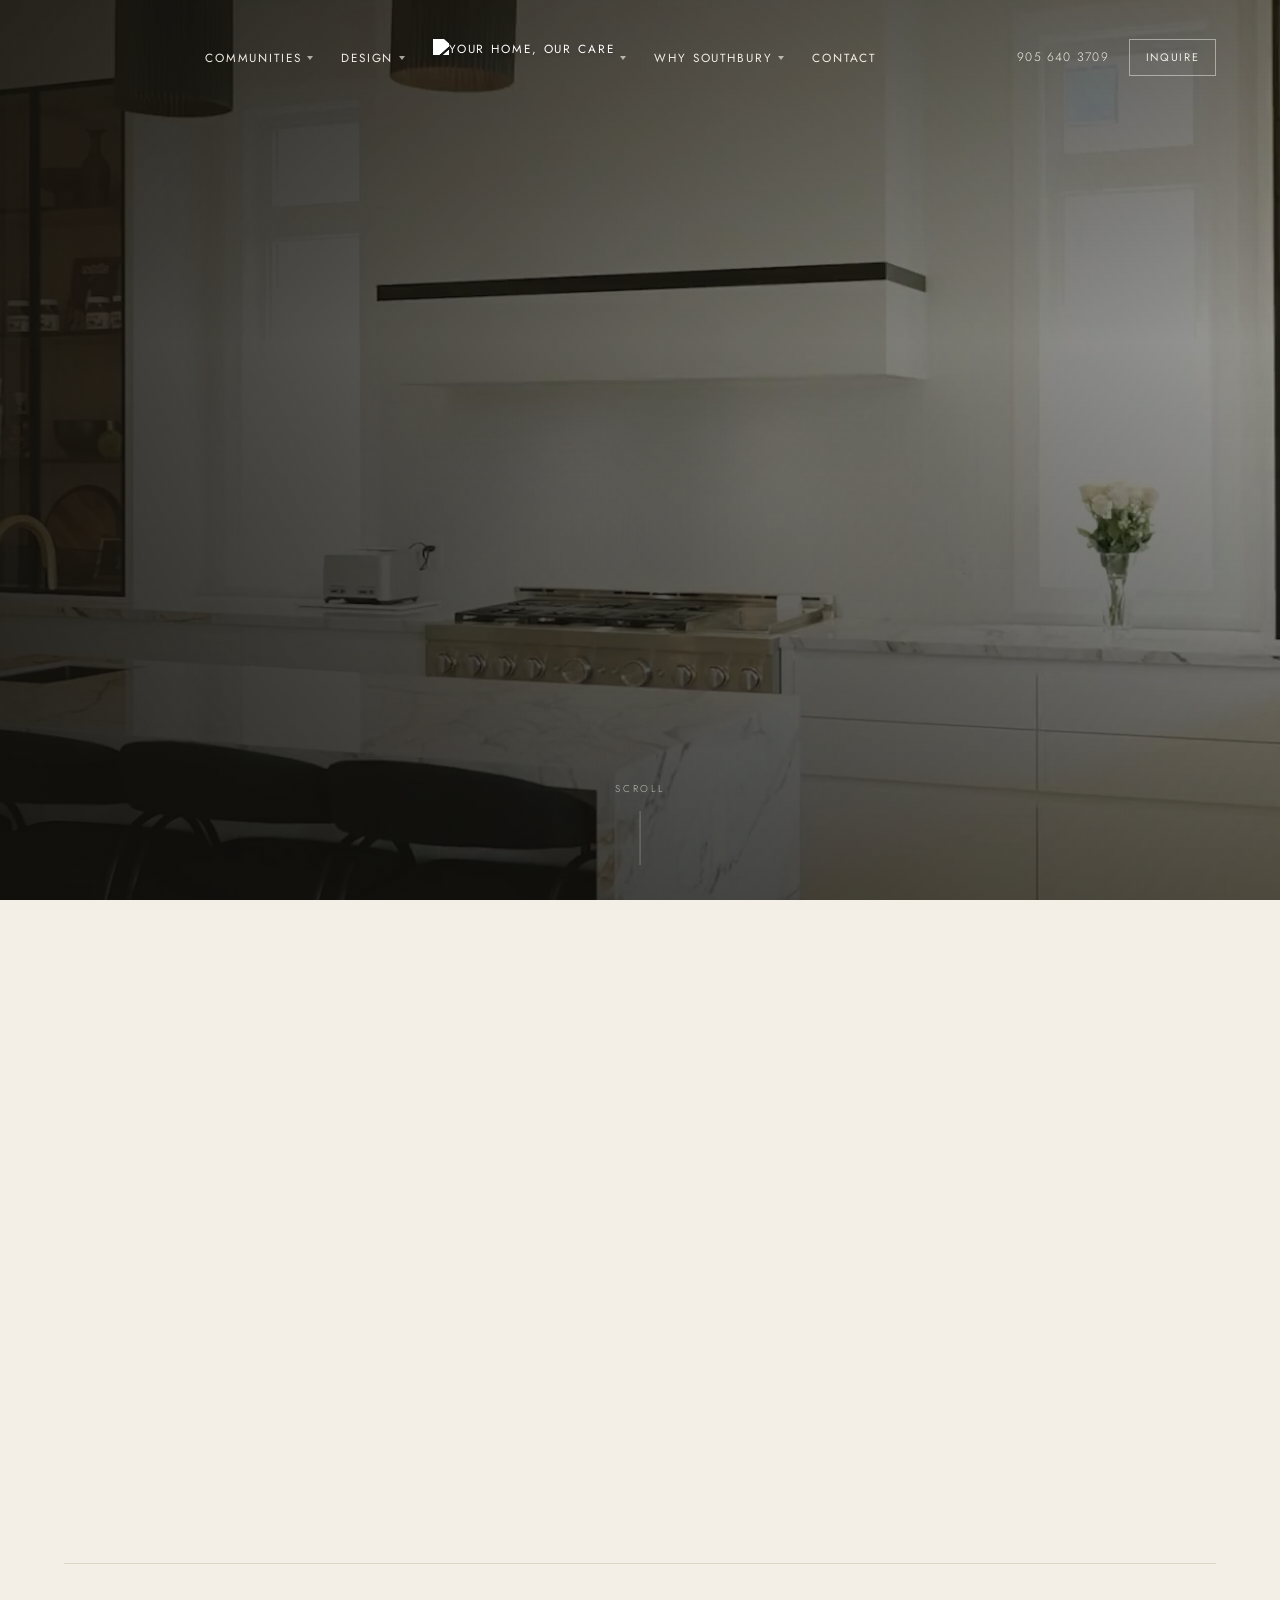
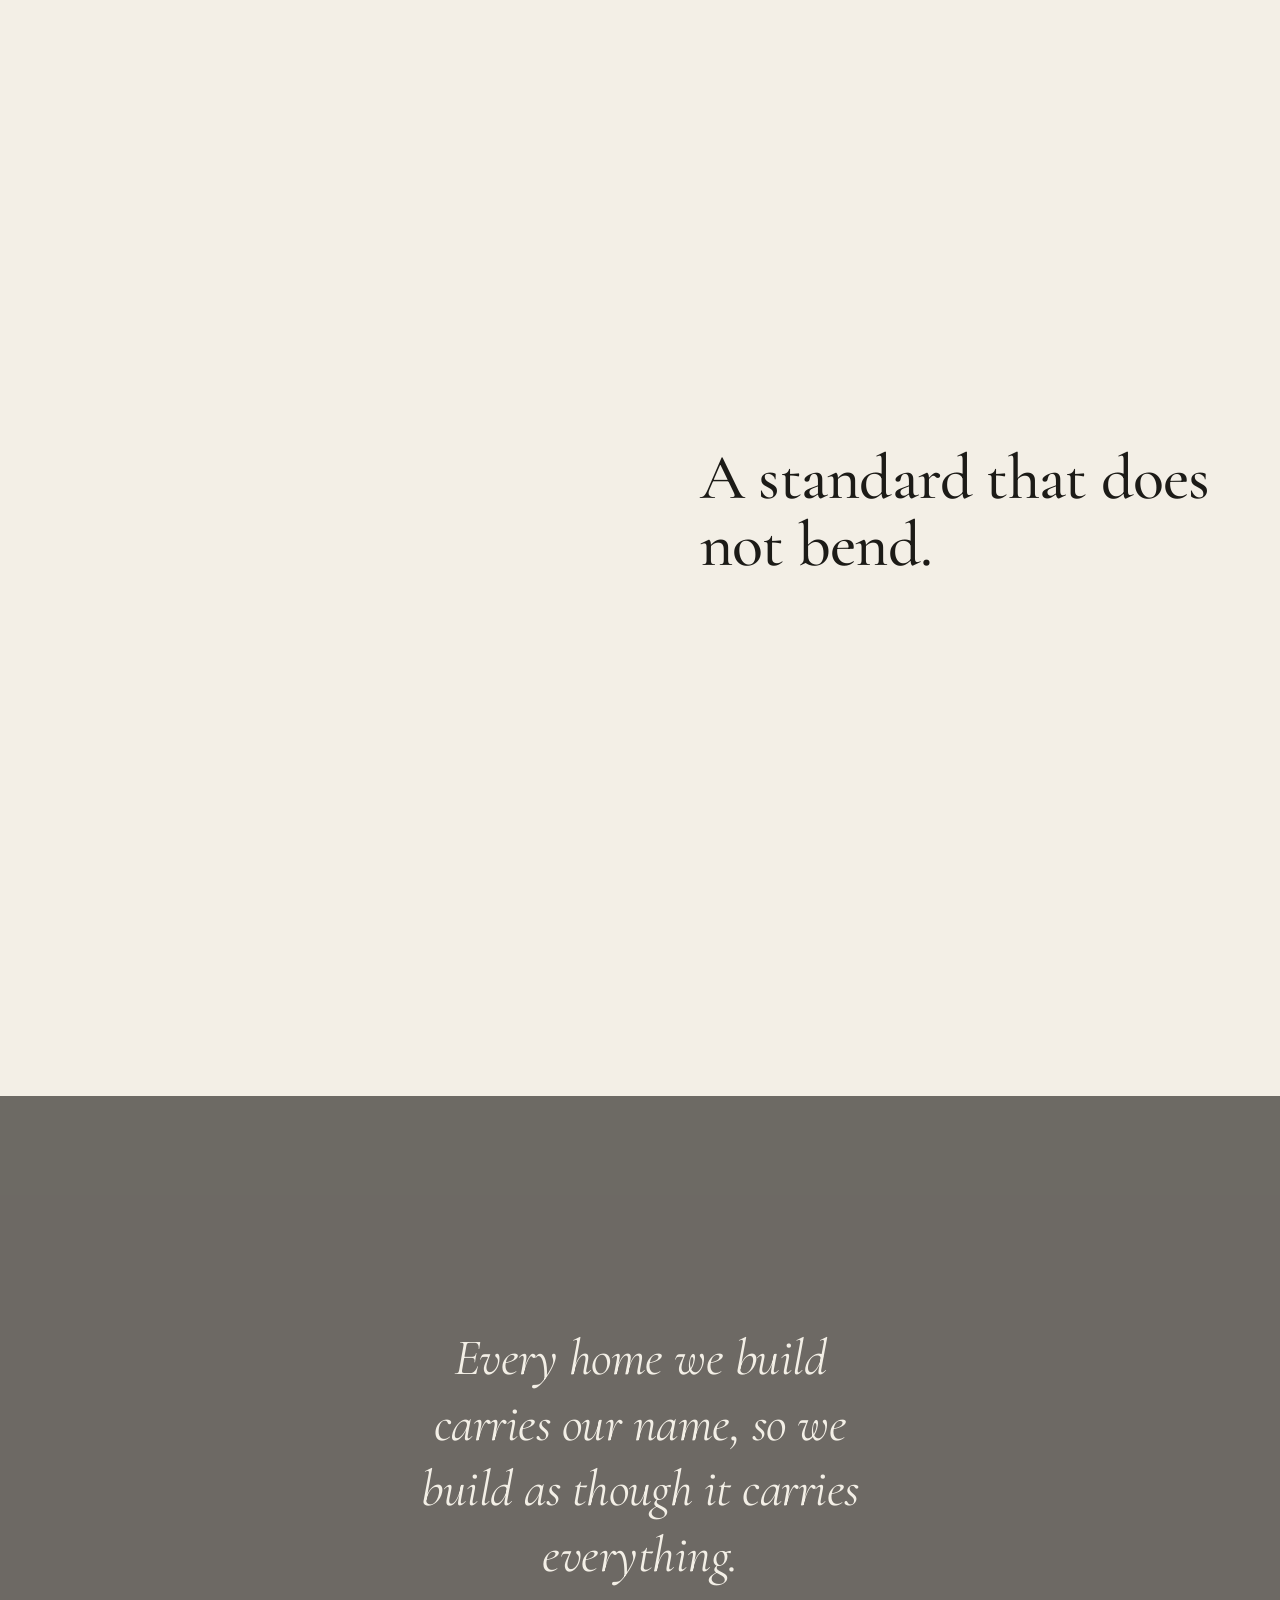
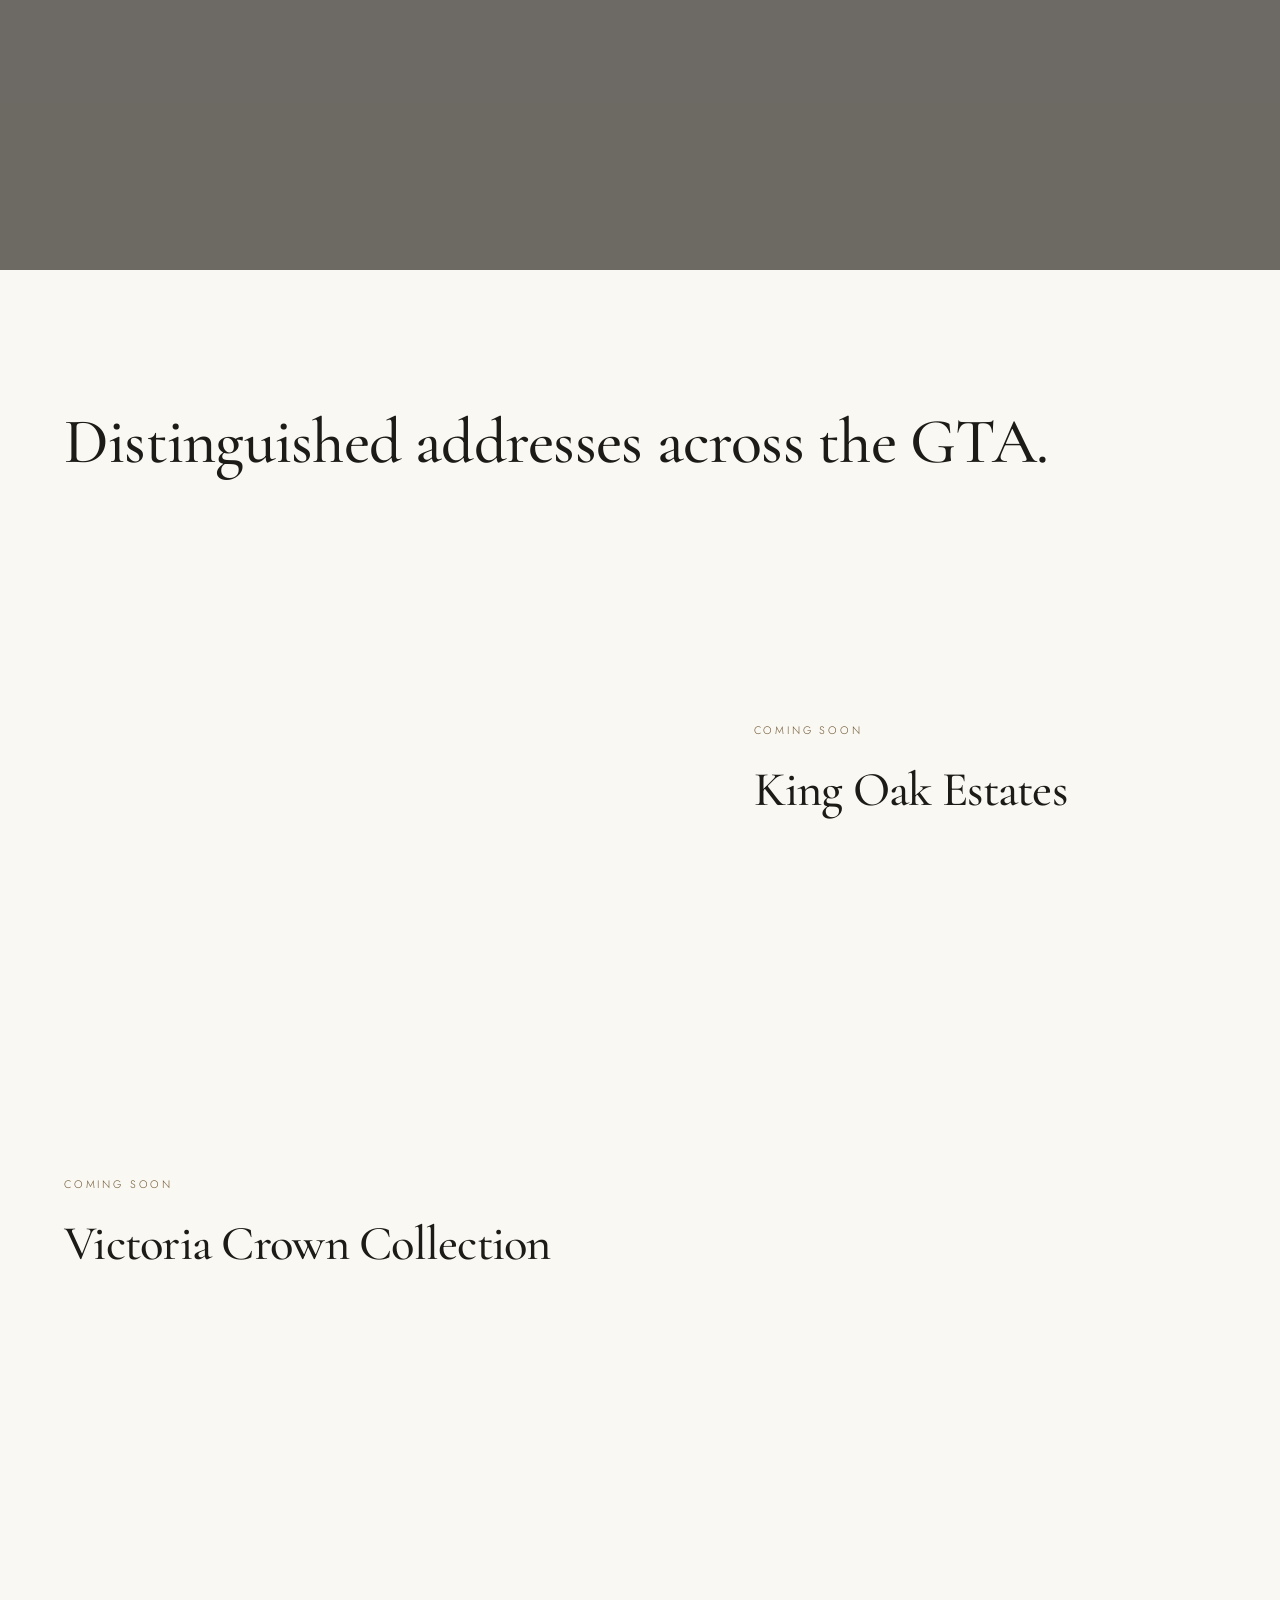
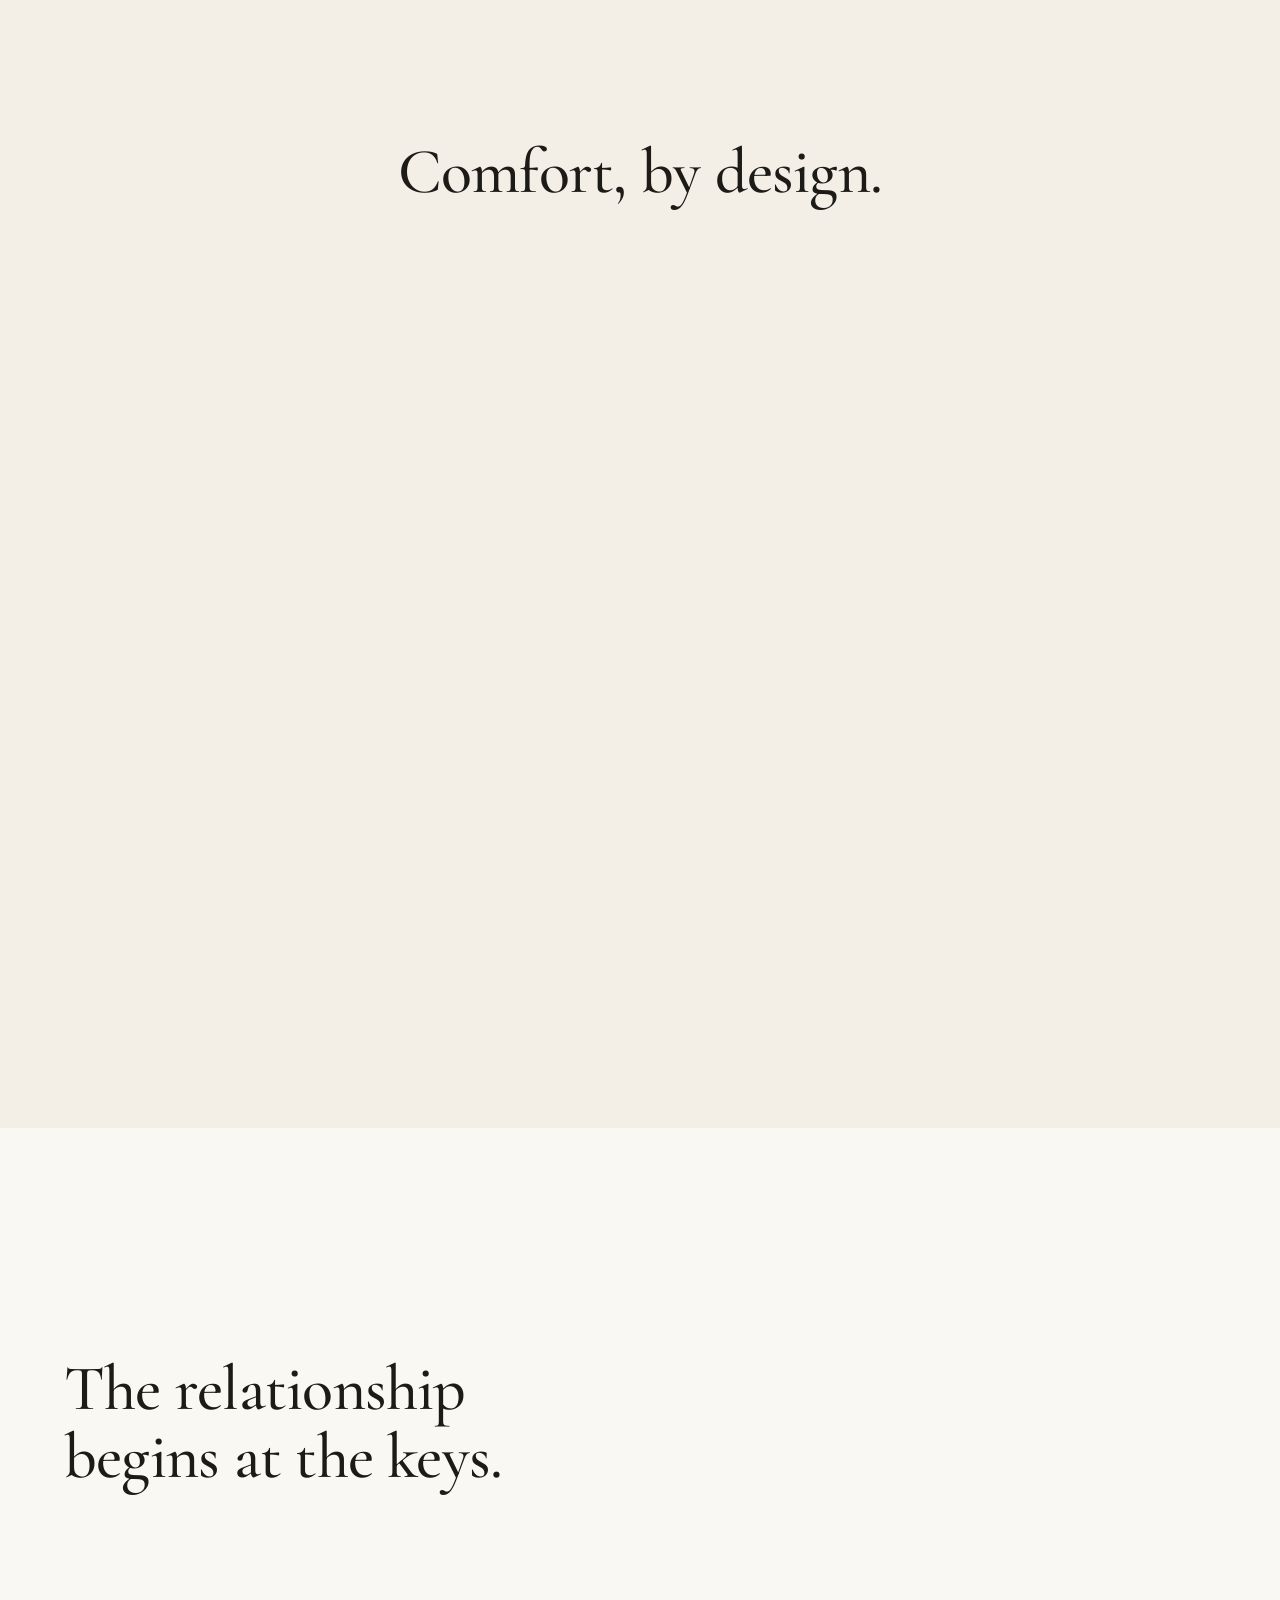
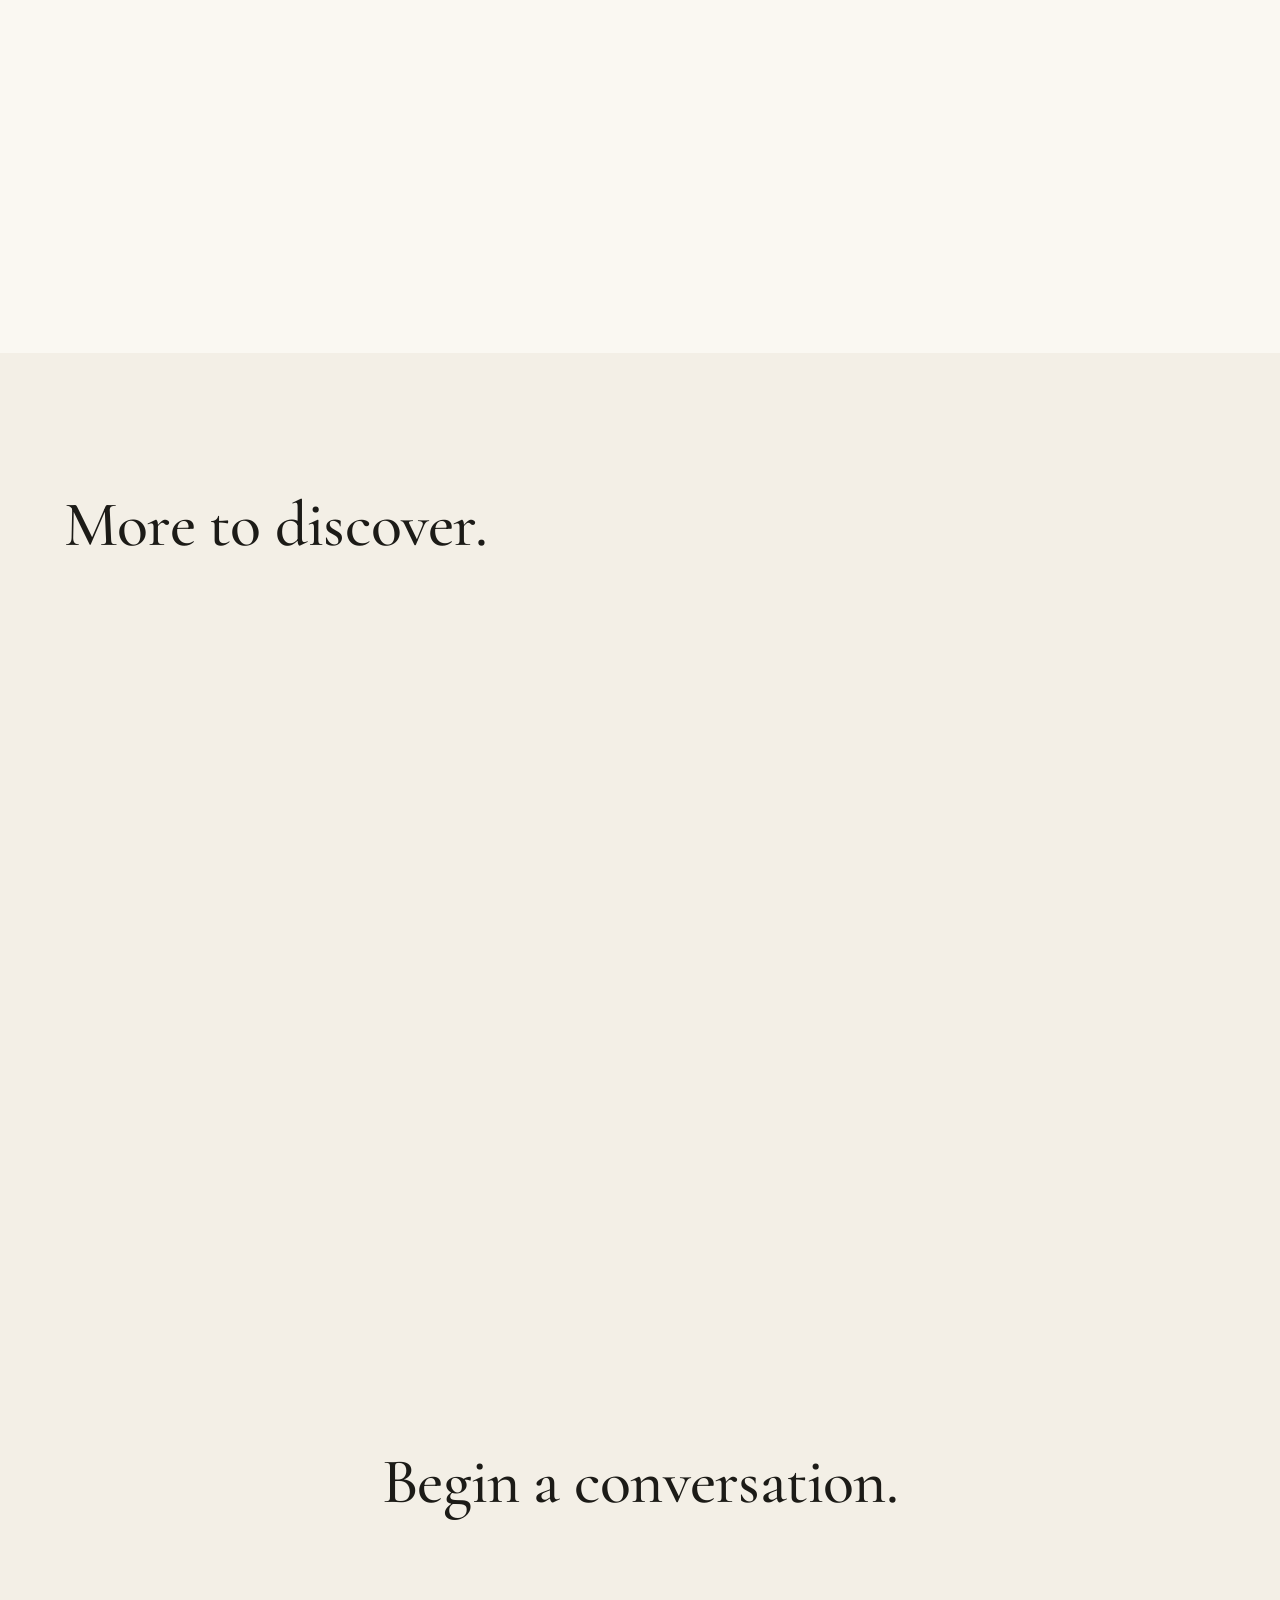
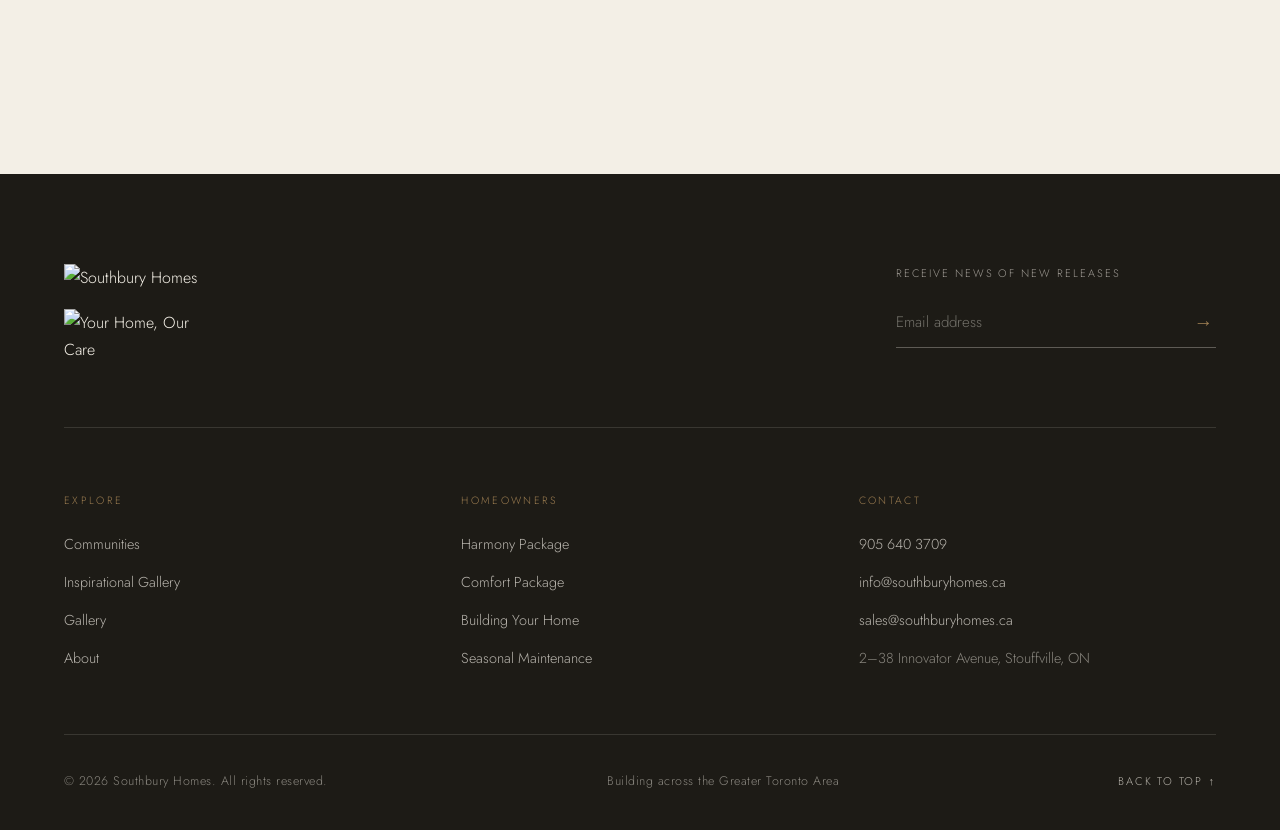
==== commit 99117984: "Rename Decor Studio -> Inspirational Gallery; add image interludes - Rename all visible 'Décor Studi" ====
--- a/index.html
+++ b/index.html
@@ -63,7 +63,7 @@
             Design<span class="nav__caret" aria-hidden="true"></span>
           </button>
           <div class="nav__panel" id="dd-design">
-            <a href="/decor-studio">Décor Studio</a>
+            <a href="/decor-studio">Inspirational Gallery</a>
             <a href="/gallery">Gallery</a>
           </div>
         </div>
@@ -86,7 +86,7 @@
           </button>
           <div class="nav__panel" id="dd-about">
             <a href="/about#care">Our Promise</a>
-            <a href="/about#team">Our Team</a>
+            <a href="/about#team">Our Lead</a>
           </div>
         </div>
 
@@ -122,7 +122,7 @@
           <span class="menu__index">02</span>Design<span class="menu__caret" aria-hidden="true"></span>
         </button>
         <div class="menu__sub"><div class="menu__sub-list">
-          <a href="/decor-studio">Décor Studio</a>
+          <a href="/decor-studio">Inspirational Gallery</a>
           <a href="/gallery">Gallery</a>
         </div></div>
       </div>
@@ -145,7 +145,7 @@
         </button>
         <div class="menu__sub"><div class="menu__sub-list">
           <a href="/about#care">Our Promise</a>
-          <a href="/about#team">Our Team</a>
+          <a href="/about#team">Our Lead</a>
         </div></div>
       </div>
 
@@ -367,9 +367,9 @@
         <div class="gateways" data-stagger>
           <a class="gateway" href="/decor-studio" data-stagger-item>
             <span class="gateway__index">01</span>
-            <h3 class="gateway__title">Décor Studio</h3>
+            <h3 class="gateway__title">Inspirational Gallery</h3>
             <p class="gateway__text">A boutique interior design experience that makes every home distinctly, personally yours.</p>
-            <span class="gateway__more">Enter the studio <span aria-hidden="true">→</span></span>
+            <span class="gateway__more">Explore the gallery <span aria-hidden="true">→</span></span>
           </a>
           <a class="gateway" href="/gallery" data-stagger-item>
             <span class="gateway__index">02</span>
@@ -391,9 +391,9 @@
           </a>
           <a class="gateway" href="/about#team" data-stagger-item>
             <span class="gateway__index">05</span>
-            <h3 class="gateway__title">Our Team</h3>
-            <p class="gateway__text">The founder and president behind Southbury, decades of mortgage, real estate, and homebuilding experience.</p>
-            <span class="gateway__more">Meet the team <span aria-hidden="true">→</span></span>
+            <h3 class="gateway__title">Our Lead</h3>
+            <p class="gateway__text">The CEO and president behind Southbury, with decades of mortgage, real estate, and homebuilding experience.</p>
+            <span class="gateway__more">Meet our lead <span aria-hidden="true">→</span></span>
           </a>
           <a class="gateway" href="/contact" data-stagger-item>
             <span class="gateway__index">06</span>
@@ -440,7 +440,7 @@
         <nav class="footer__col" aria-label="Explore">
           <span class="footer__col-title">Explore</span>
           <a href="/communities">Communities</a>
-          <a href="/decor-studio">Décor Studio</a>
+          <a href="/decor-studio">Inspirational Gallery</a>
           <a href="/gallery">Gallery</a>
           <a href="/about">About</a>
         </nav>
--- a/css/style.css
+++ b/css/style.css
@@ -121,7 +121,7 @@
 .anim [data-reveal] { opacity: 0; }
 .anim [data-stagger-item] { opacity: 0; }
 .anim [data-img-reveal] { clip-path: inset(0% 0% 100% 0%); }
-.anim .feature__media img,
+.anim .feature__media > img:not(.card__logo),
 .anim .leadership__media img { transform: scale(1.3); }
 /* hero line masks: initial offset is set by JS (gsap) on a clean element —
    no CSS transform here, so gsap reads transform:none and yPercent stays exact */
@@ -273,12 +273,16 @@
 }
 .nav__item.is-open .nav__caret { transform: rotate(180deg); }
 
-/* "Your Home, Our Care" rendered as its logo in the nav bar */
+/* "Your Home, Our Care" rendered as its logo in the nav bar.
+   Recolor to monochrome so it adapts to the nav state: white over the
+   dark hero, black on the solid (light) bar. The heart is a transparent
+   cutout, so it shows the background through in both states. */
 .nav__care-logo {
   display: block; width: auto;
   height: clamp(30px, 3vw, 38px);
-  filter: drop-shadow(0 1px 2px rgba(20,18,14,0.18));
-}
+  filter: brightness(0) invert(1) drop-shadow(0 1px 2px rgba(0,0,0,0.22));
+}
+.nav--solid .nav__care-logo { filter: brightness(0); }
 
 /* dropdown panel — floats off the bar, so it carries its own solid bg */
 .nav__panel {
@@ -476,7 +480,7 @@
 .feature__grid--reverse .feature__media { order: 2; }
 
 .feature__media { position: relative; overflow: hidden; aspect-ratio: 4 / 5; }
-.feature__media img {
+.feature__media > img:not(.card__logo) {
   position: absolute; left: 0; top: -9%; width: 100%; height: 118%;
   object-fit: cover; will-change: transform;
 }
@@ -949,6 +953,9 @@
 .decor-intro { padding-top: clamp(1.5rem, 3vw, 2.8rem); }
 .promise--decor { align-items: center; }
 .promise--decor .statement { max-width: 24ch; }
+.decor-interlude { padding-block: clamp(0.5rem, 1.5vw, 1.4rem); }
+.decor-intro__media { overflow: hidden; aspect-ratio: 16 / 9; }
+.decor-intro__media img { width: 100%; height: 100%; object-fit: cover; }
 
 /* ---------- TIMELINE (Building Your Home — numbered steps) ---------- */
 .timeline { border-top: 1px solid var(--line); }
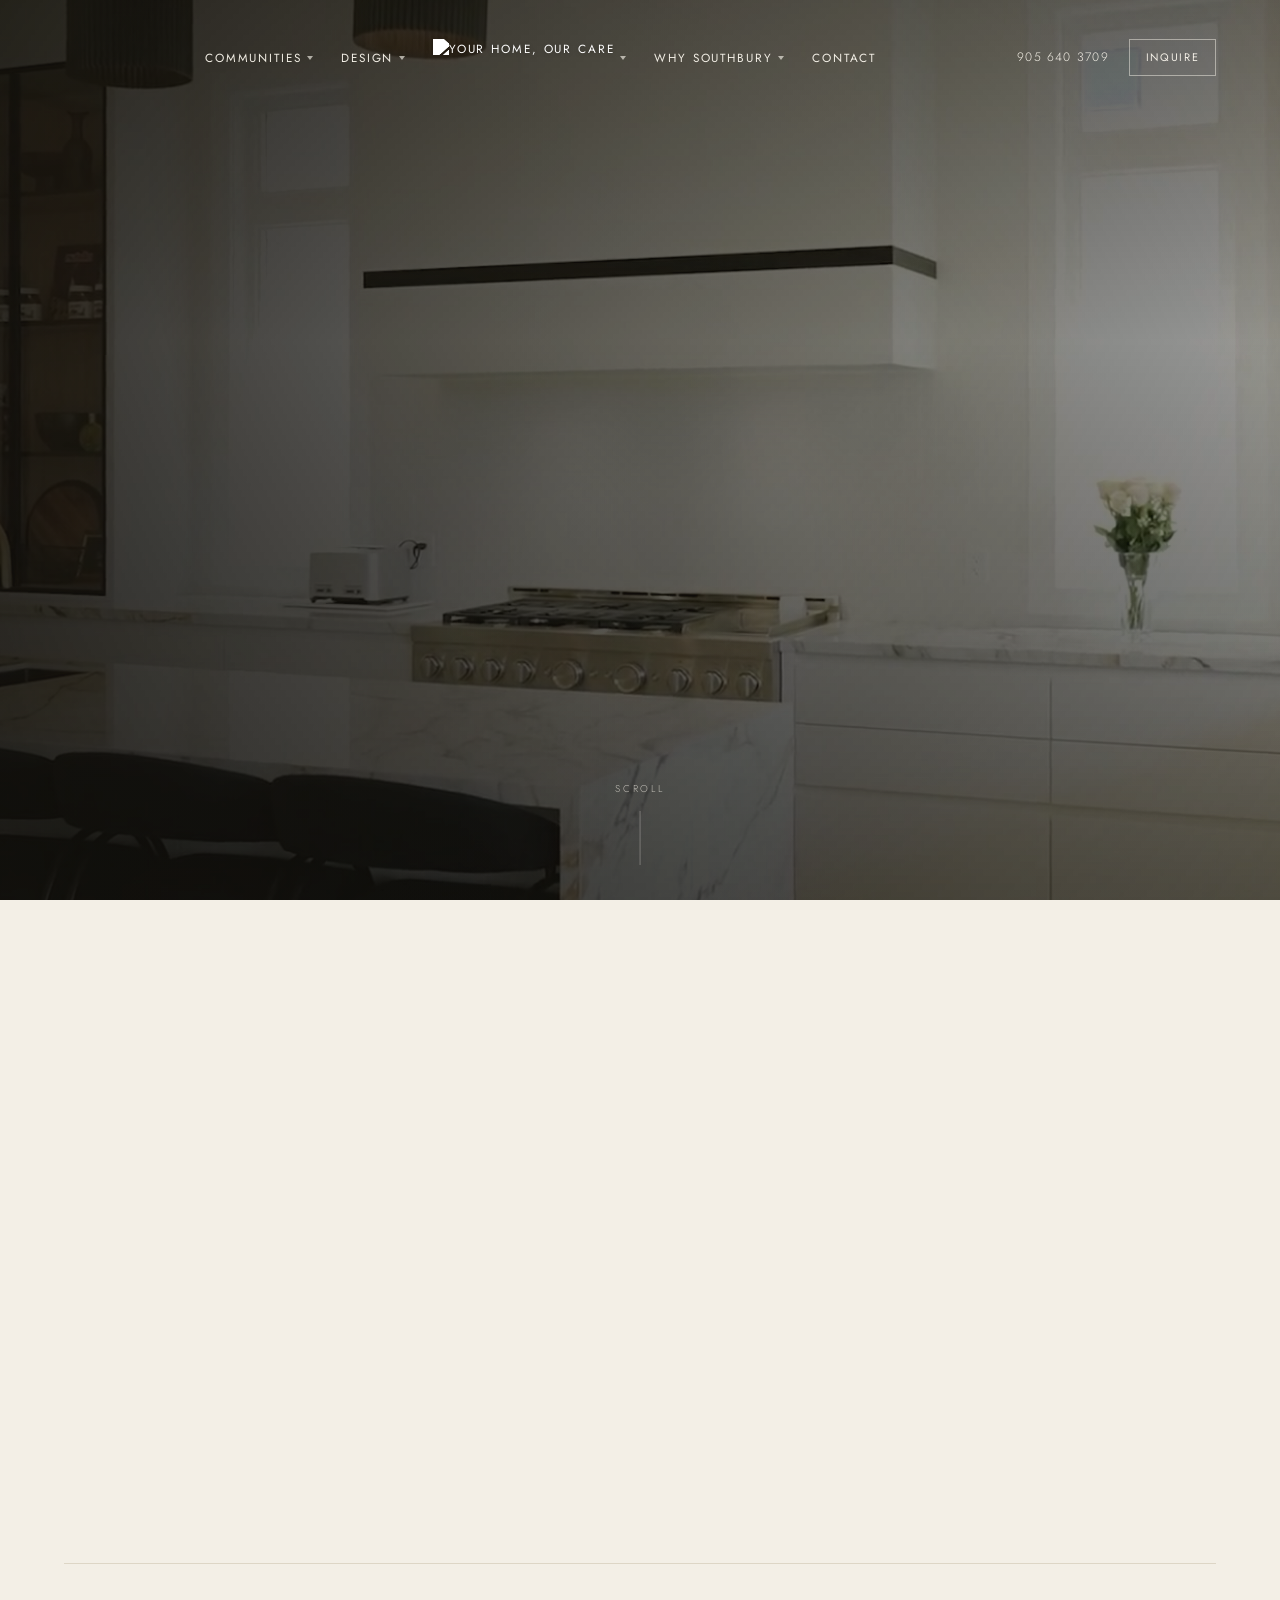
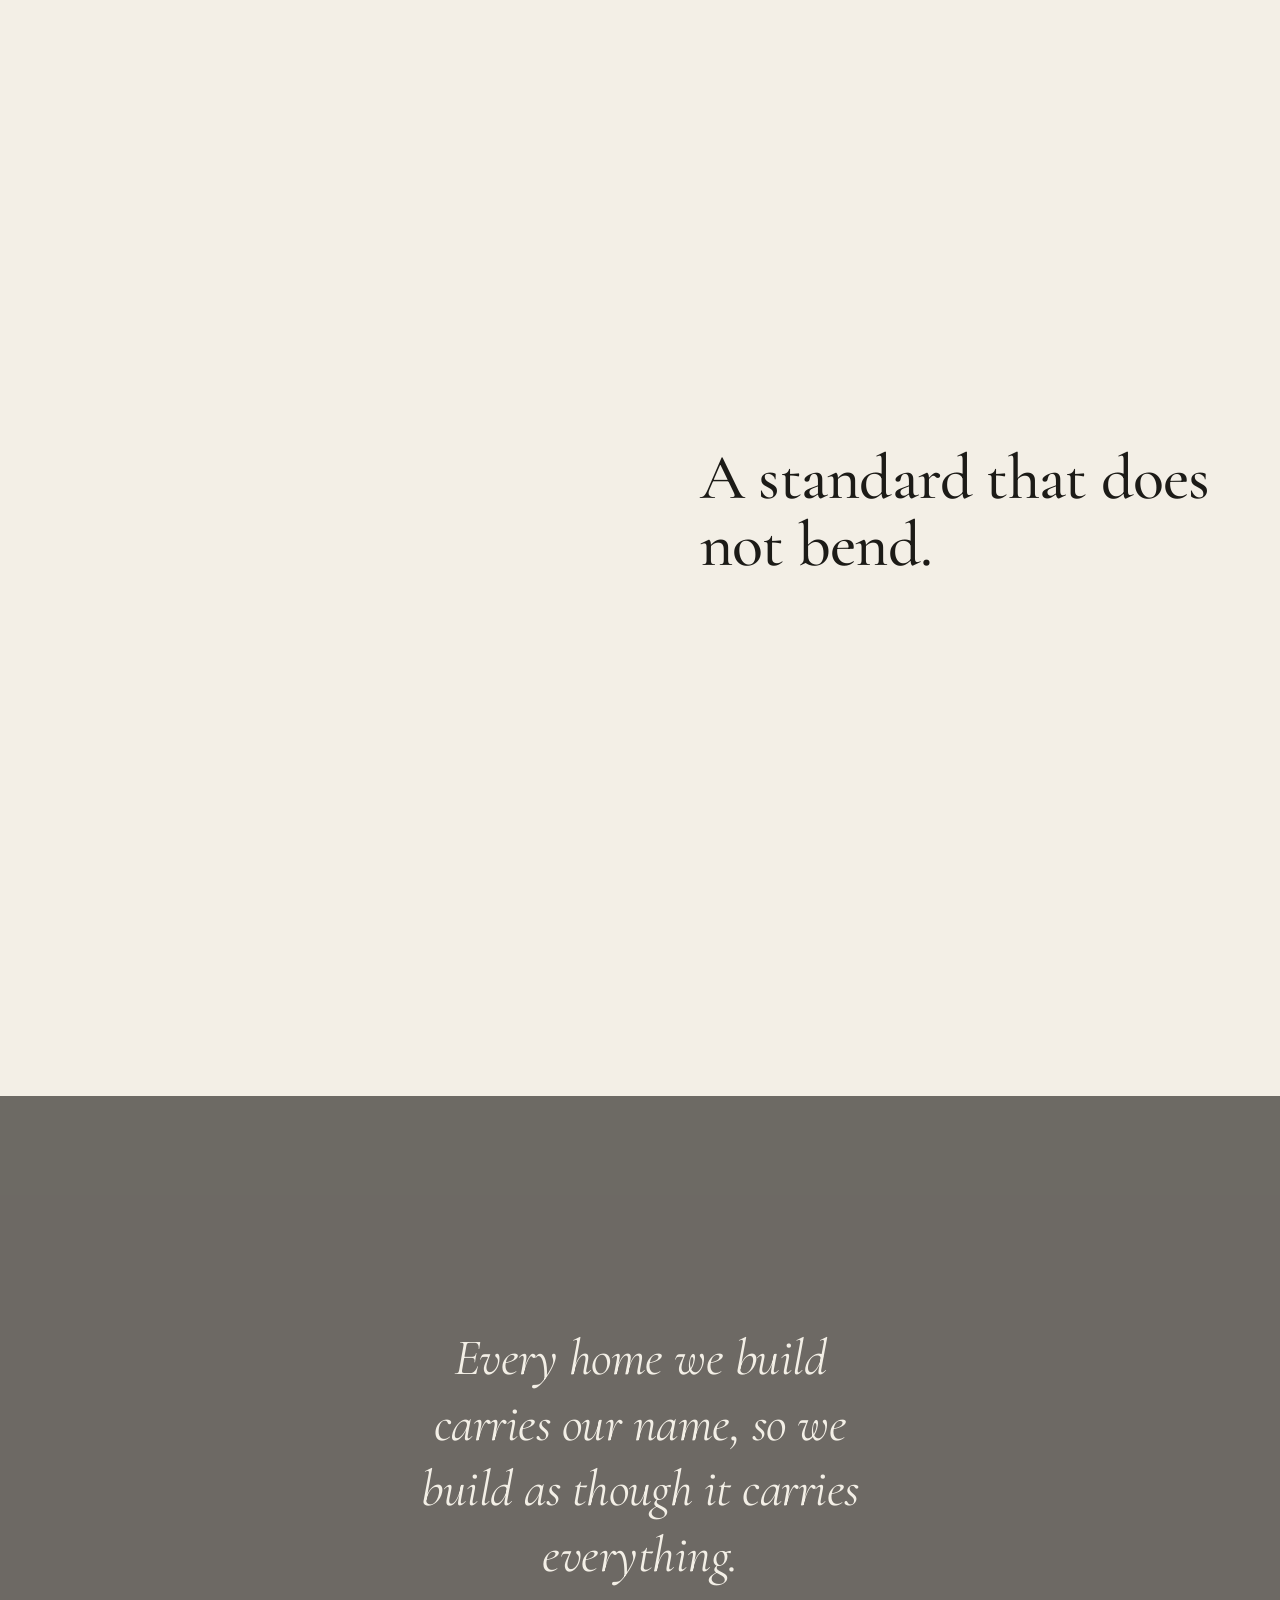
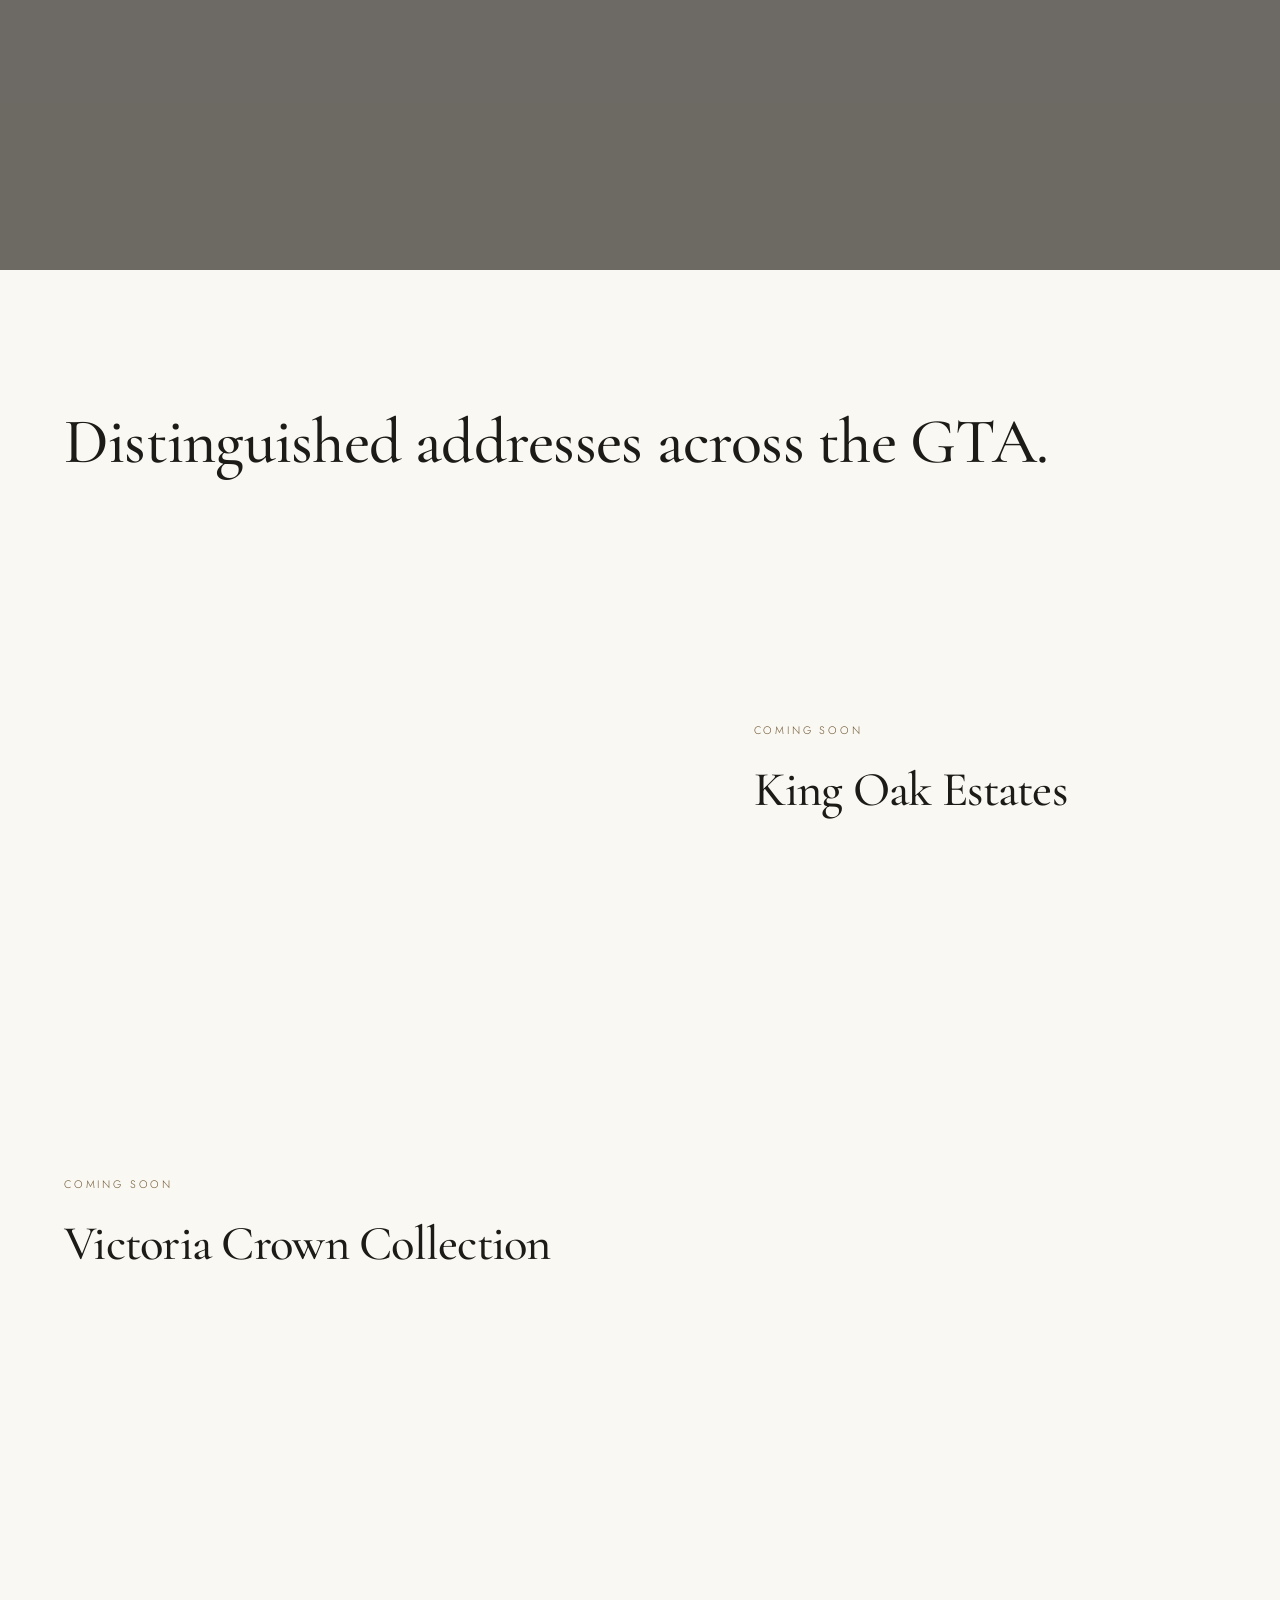
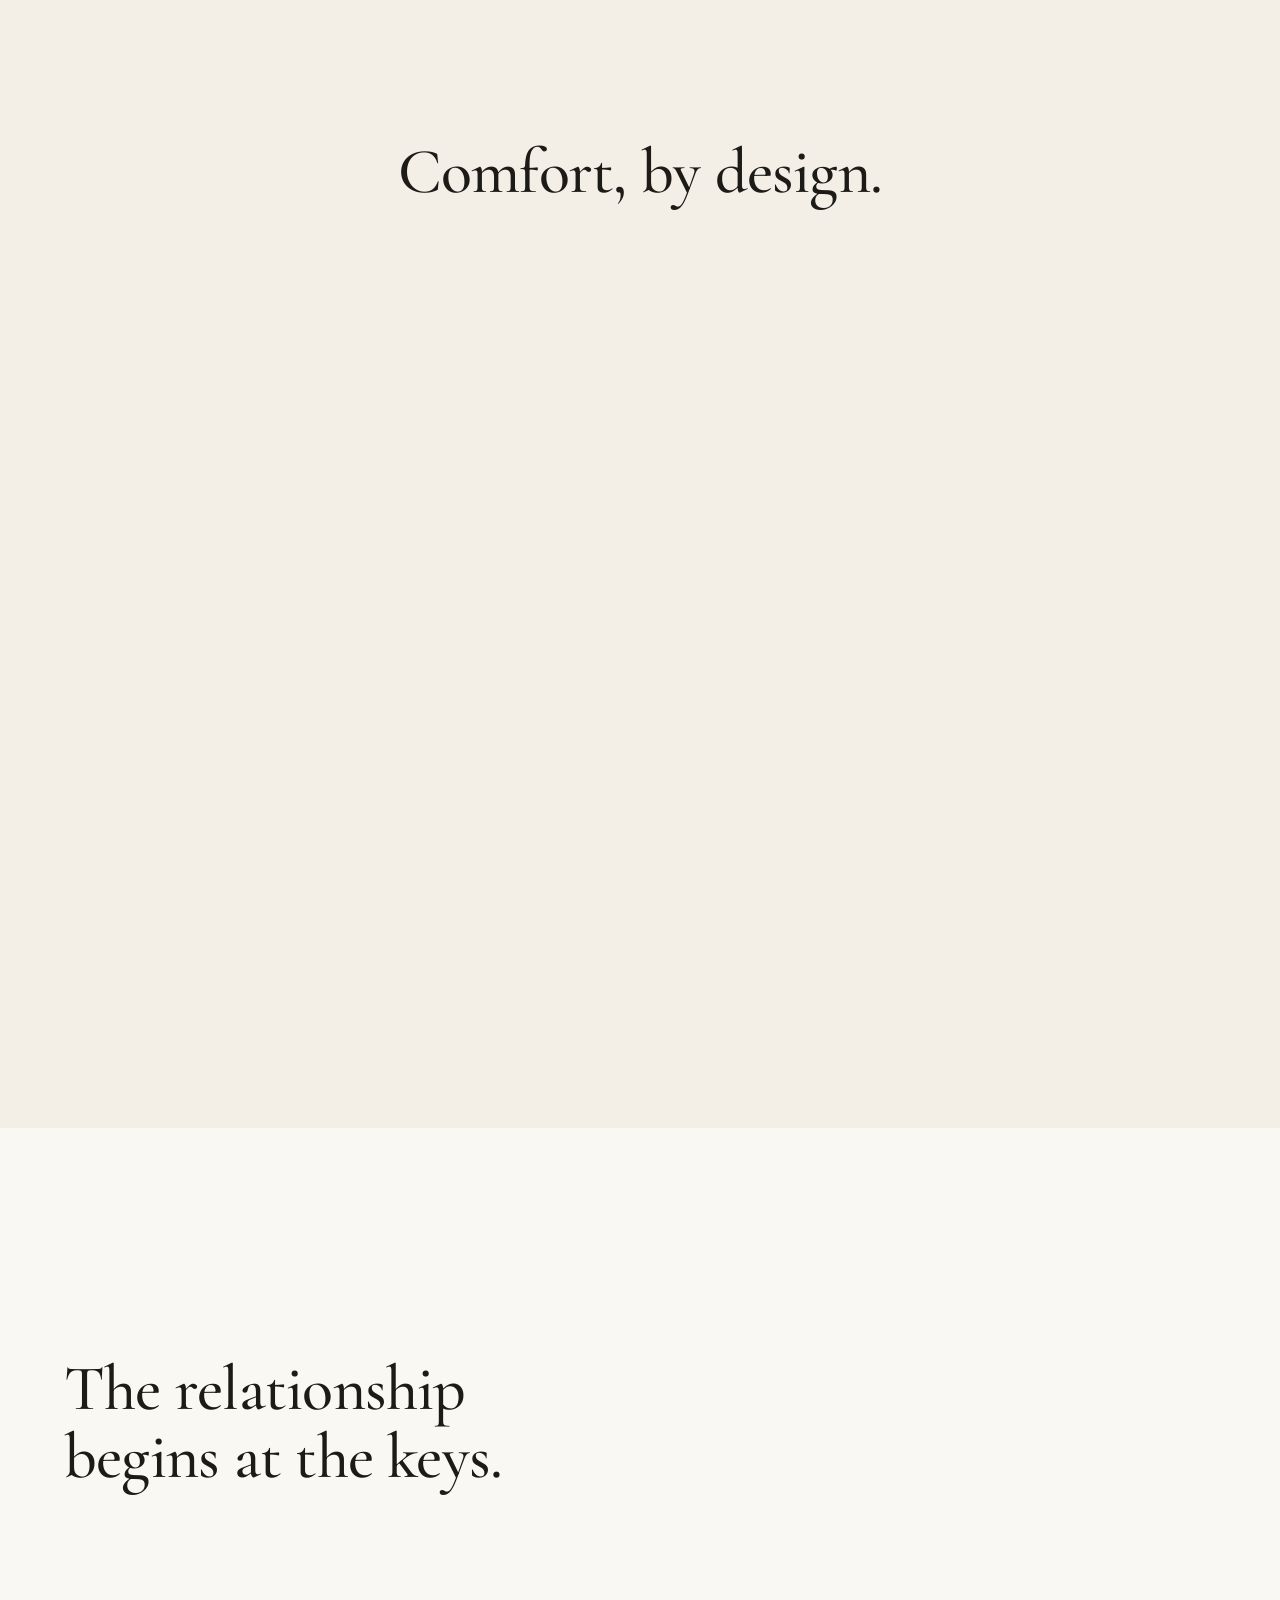
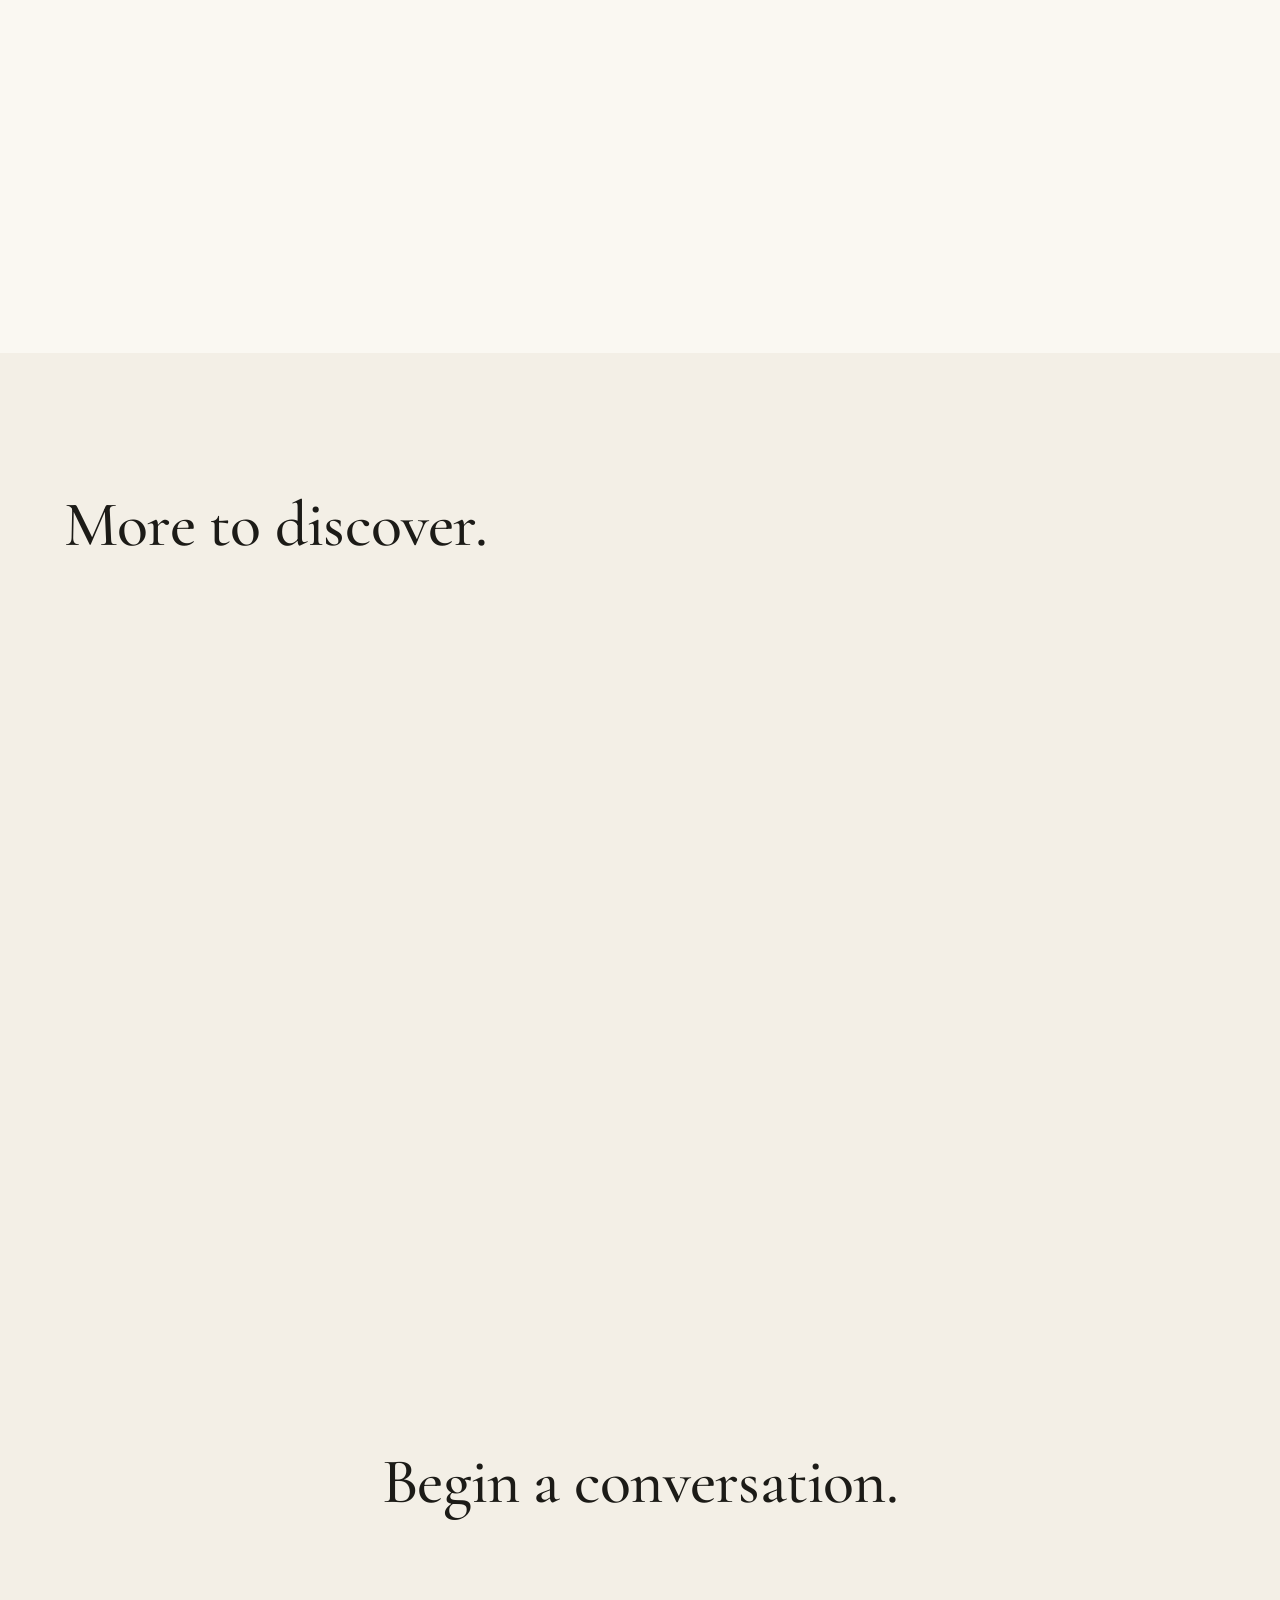
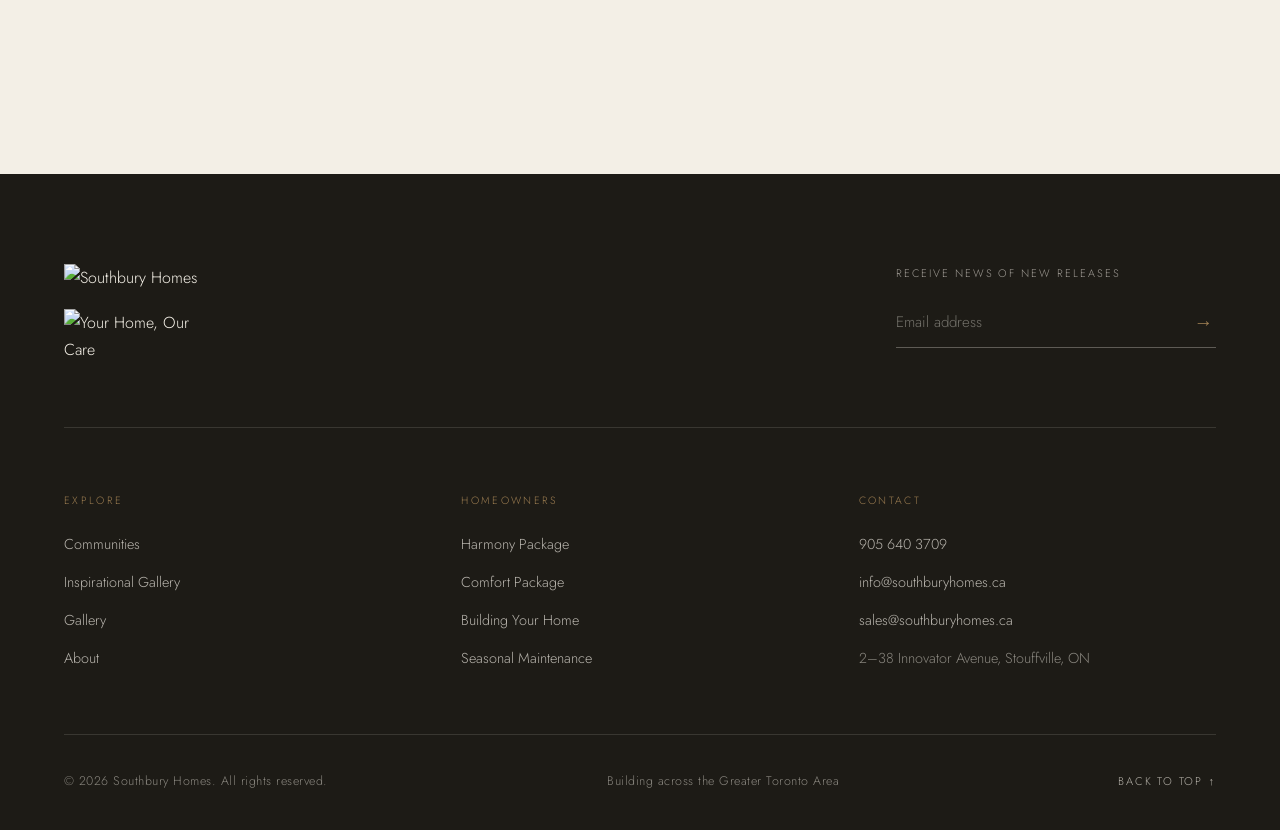
==== commit 8f9ec704: "Hero video swap; title -> 'Southbury Homes'; Our Promise -> /about top - Replace hero.mp4 with new J" ====
--- a/index.html
+++ b/index.html
@@ -3,7 +3,7 @@
 <head>
   <meta charset="UTF-8" />
   <meta name="viewport" content="width=device-width, initial-scale=1" />
-  <title>Southbury Homes, Masterful Construction. Exceptional Living.</title>
+  <title>Southbury Homes</title>
   <meta name="description" content="Southbury Homes builds distinguished residences across the Greater Toronto Area. Established 2005. Explore our communities, design studio, homeowner programs and care." />
   <meta name="theme-color" content="#1b1a17" />
 
@@ -85,7 +85,7 @@
             Why Southbury<span class="nav__caret" aria-hidden="true"></span>
           </button>
           <div class="nav__panel" id="dd-about">
-            <a href="/about#care">Our Promise</a>
+            <a href="/about">Our Promise</a>
             <a href="/about#team">Our Lead</a>
           </div>
         </div>
@@ -144,7 +144,7 @@
           <span class="menu__index">04</span>Why Southbury<span class="menu__caret" aria-hidden="true"></span>
         </button>
         <div class="menu__sub"><div class="menu__sub-list">
-          <a href="/about#care">Our Promise</a>
+          <a href="/about">Our Promise</a>
           <a href="/about#team">Our Lead</a>
         </div></div>
       </div>
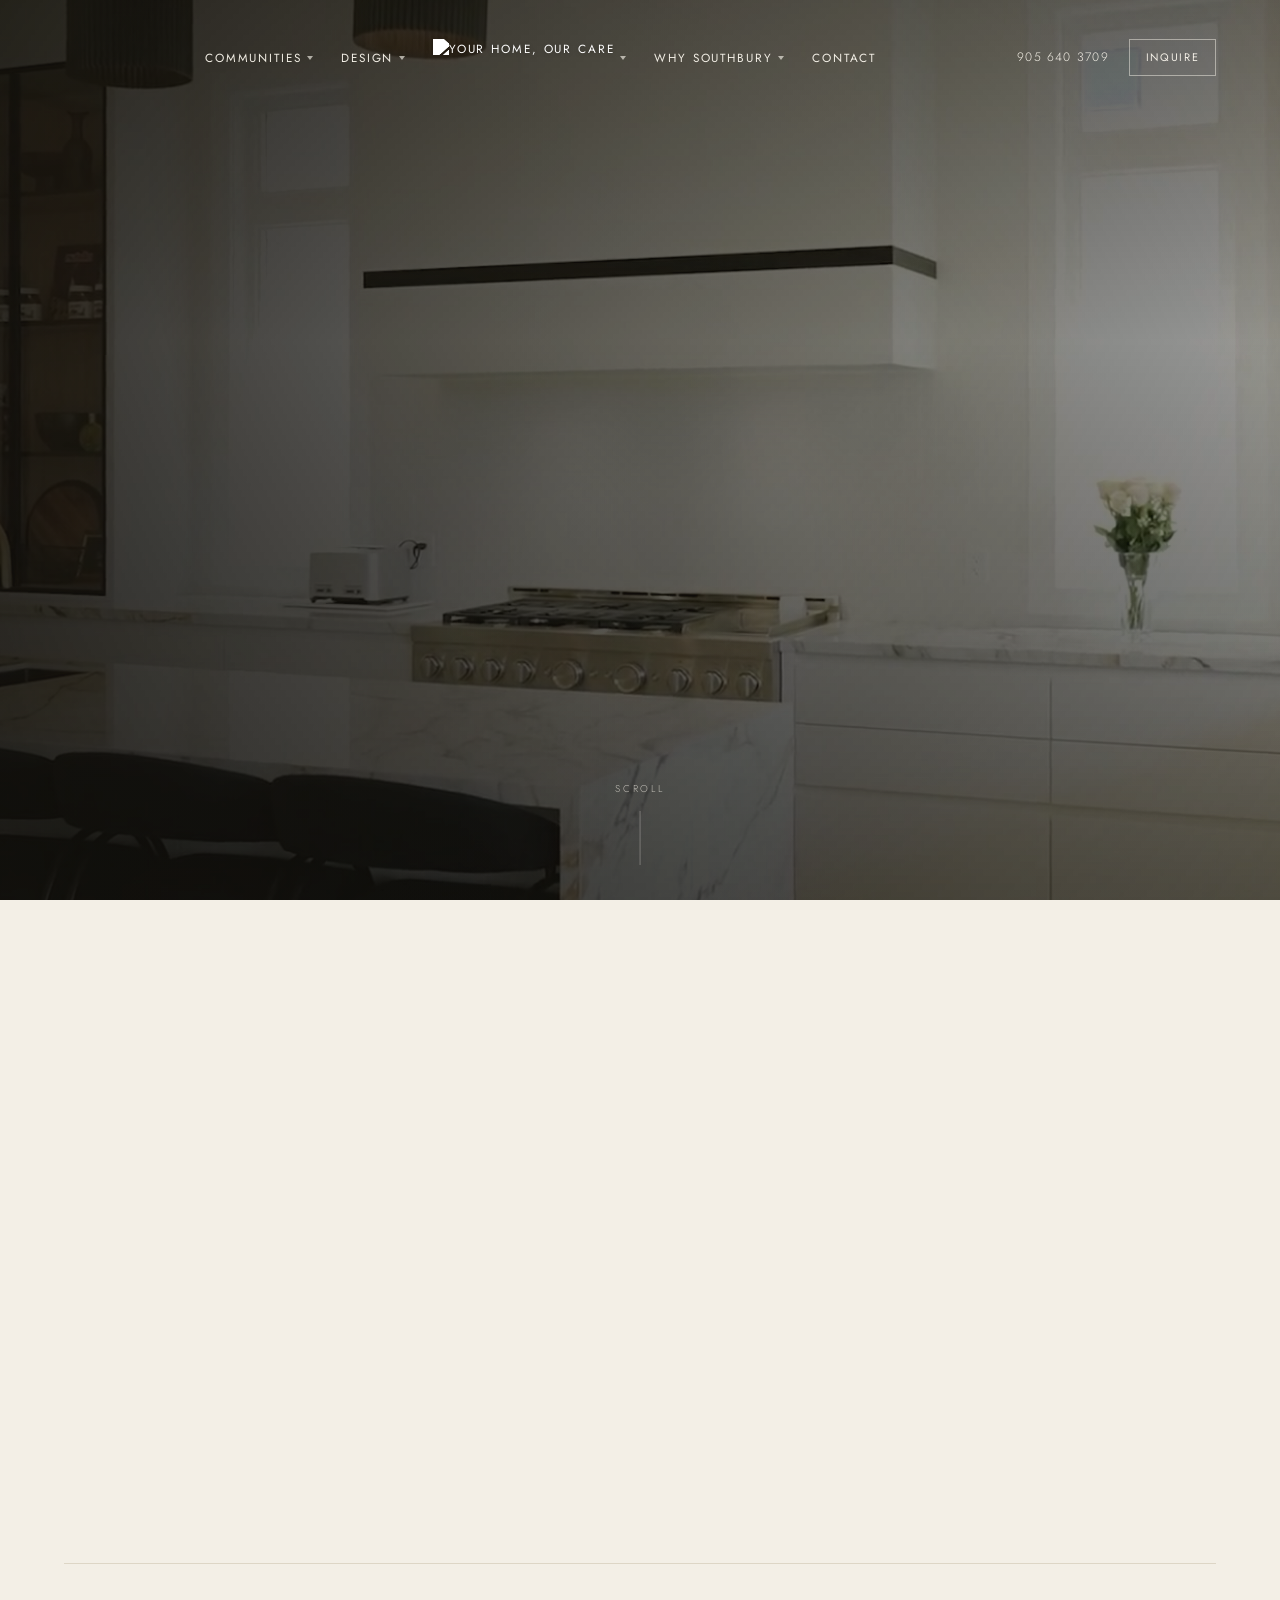
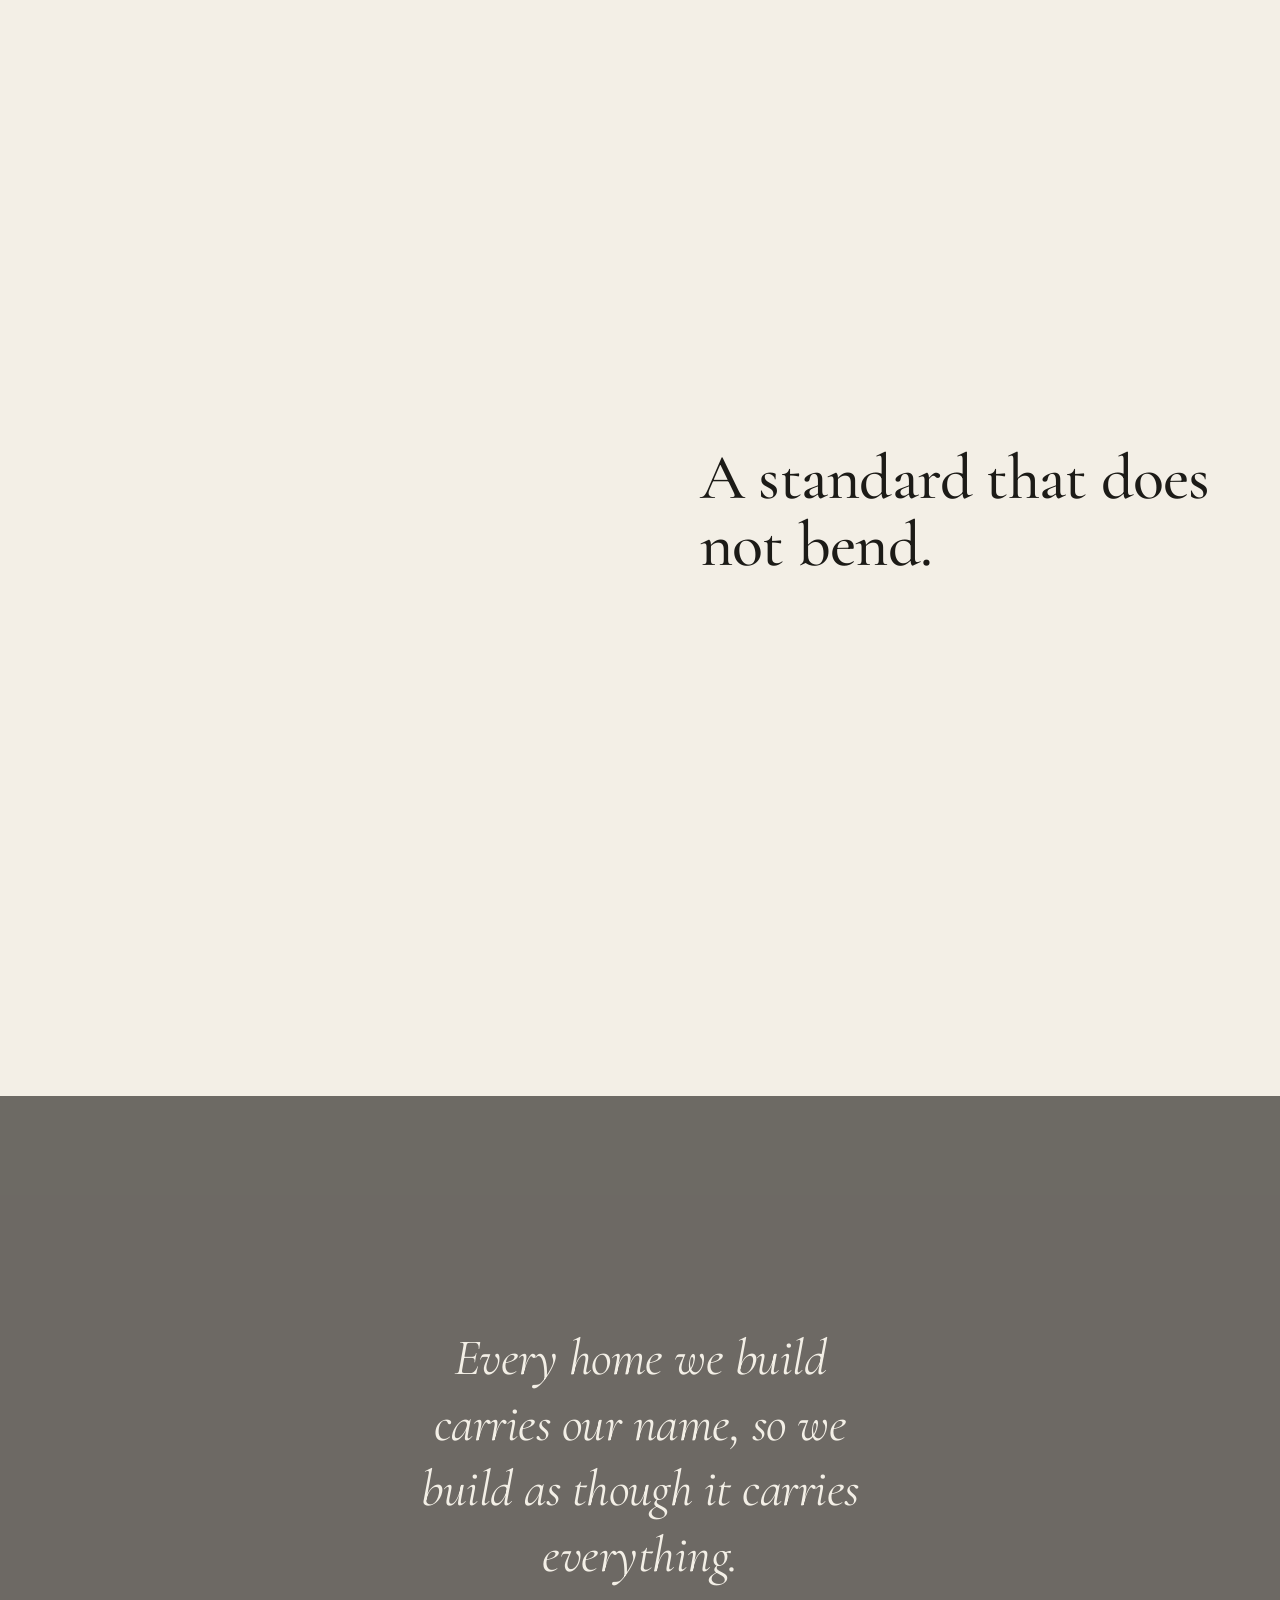
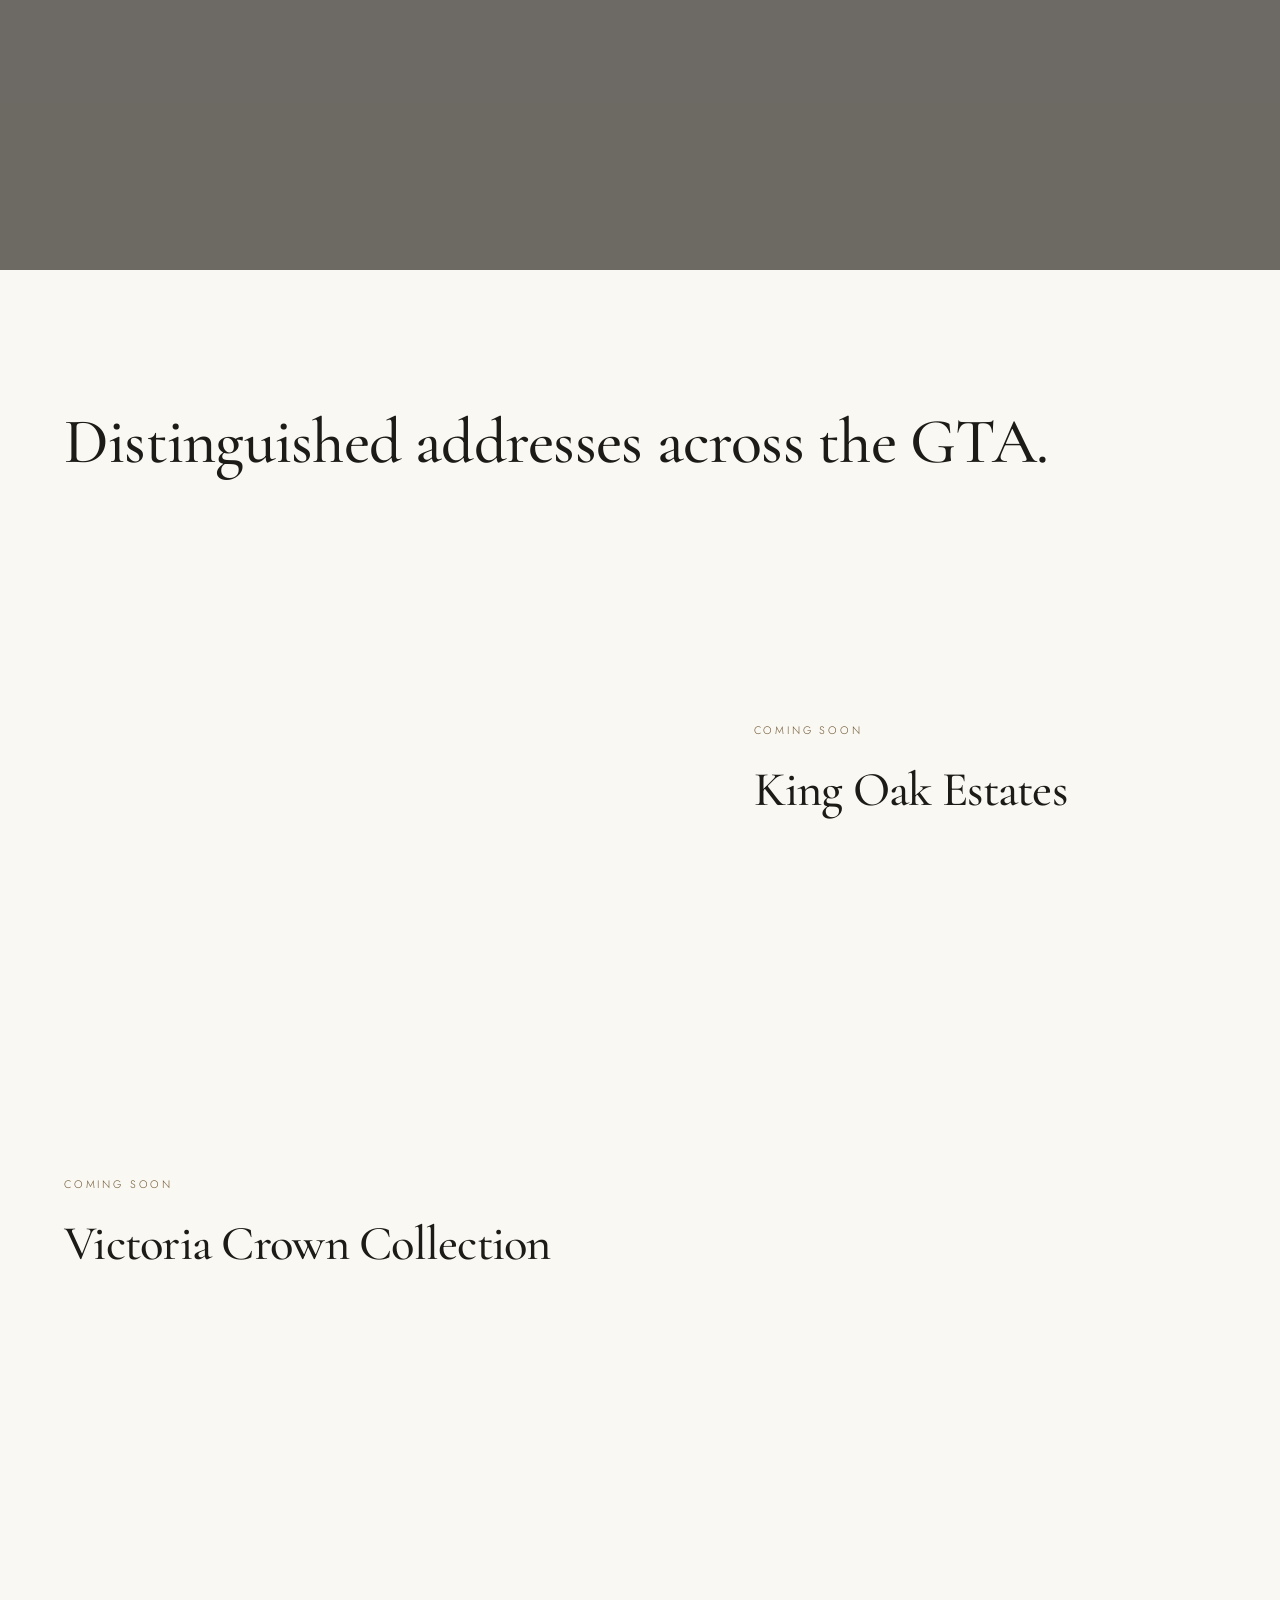
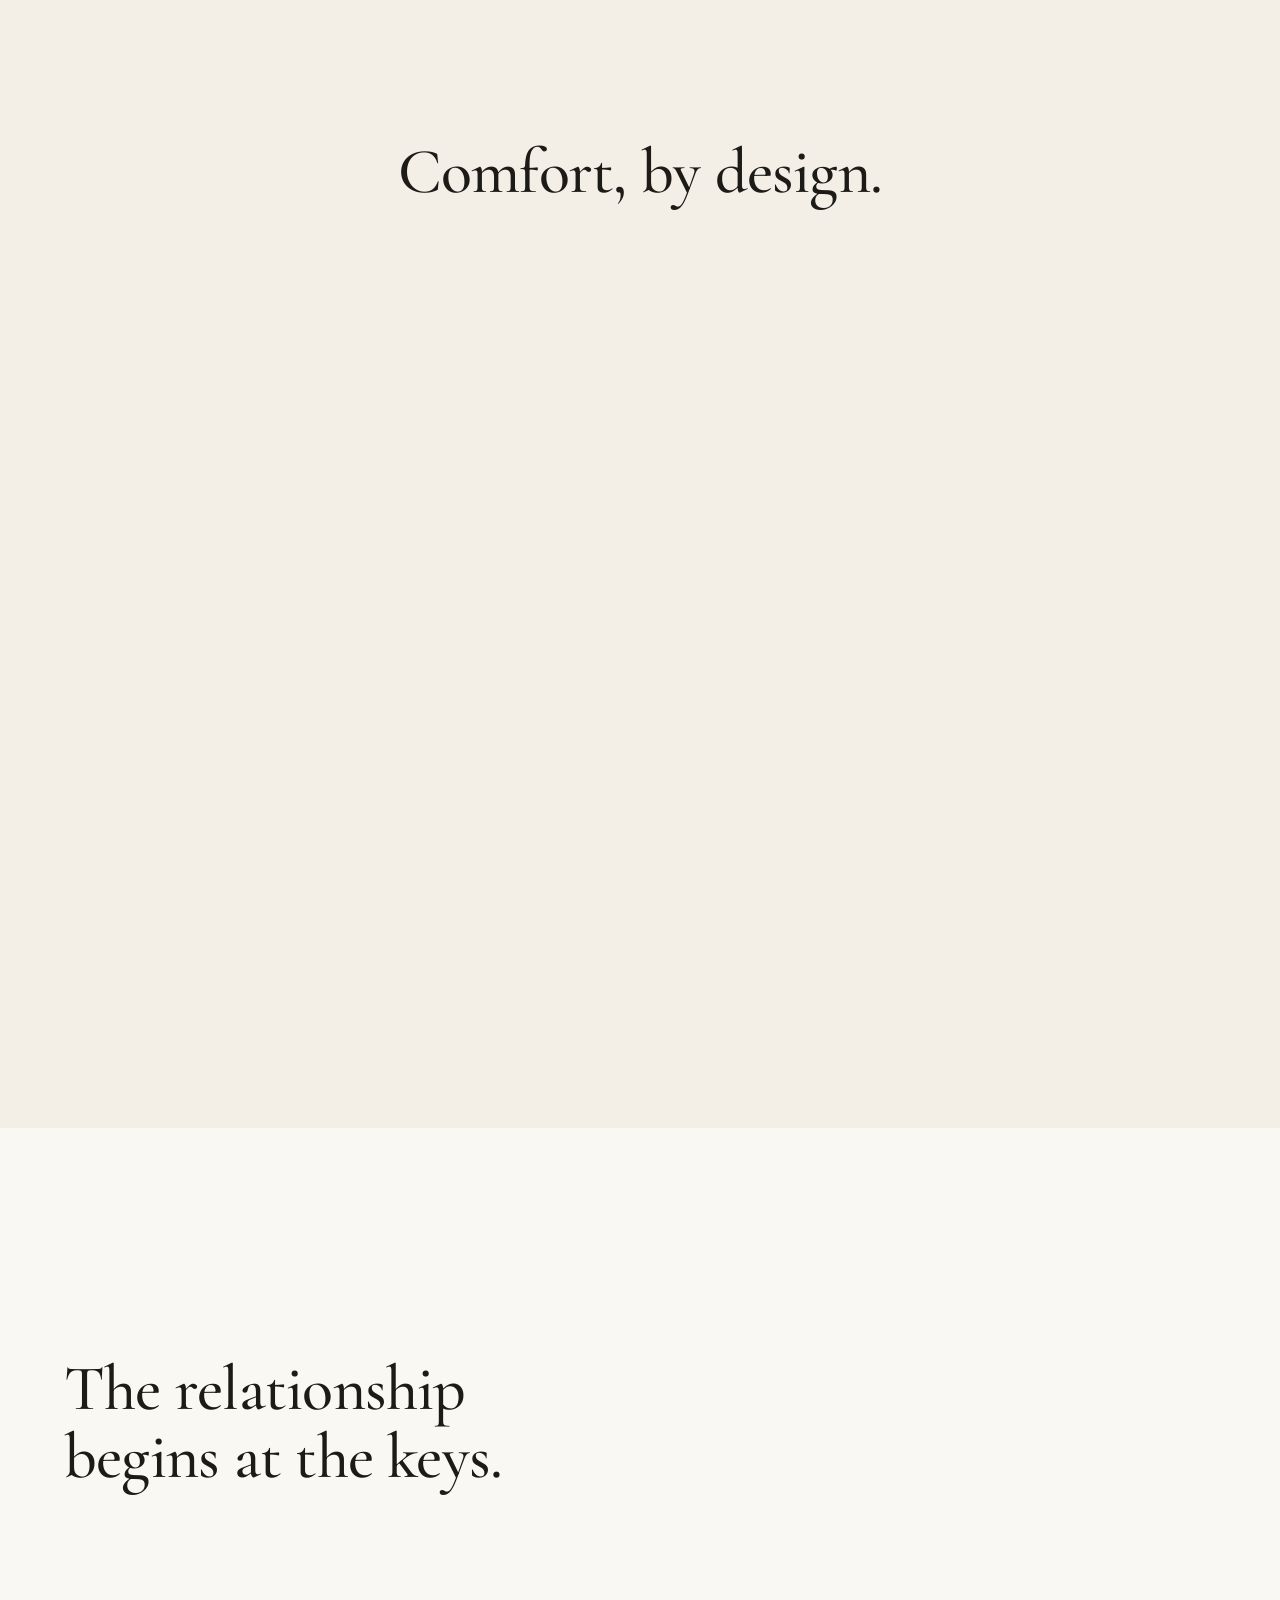
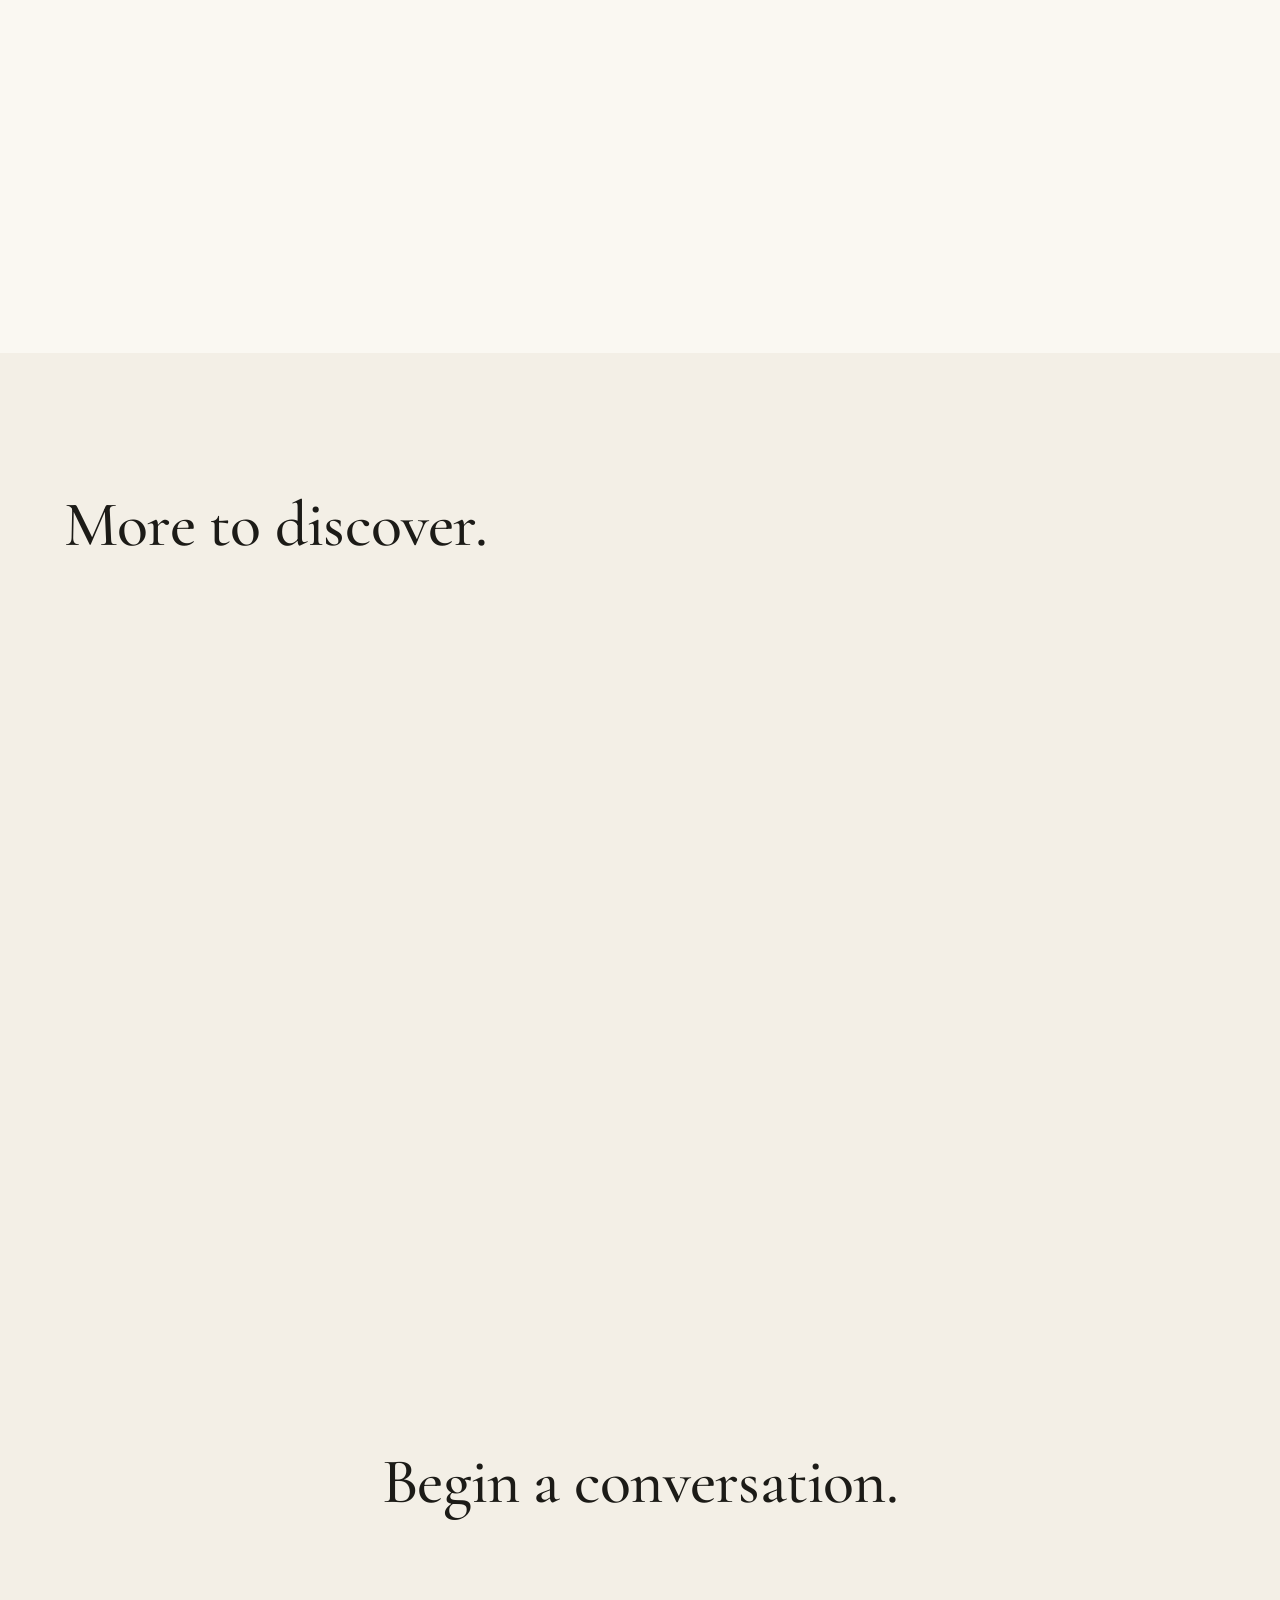
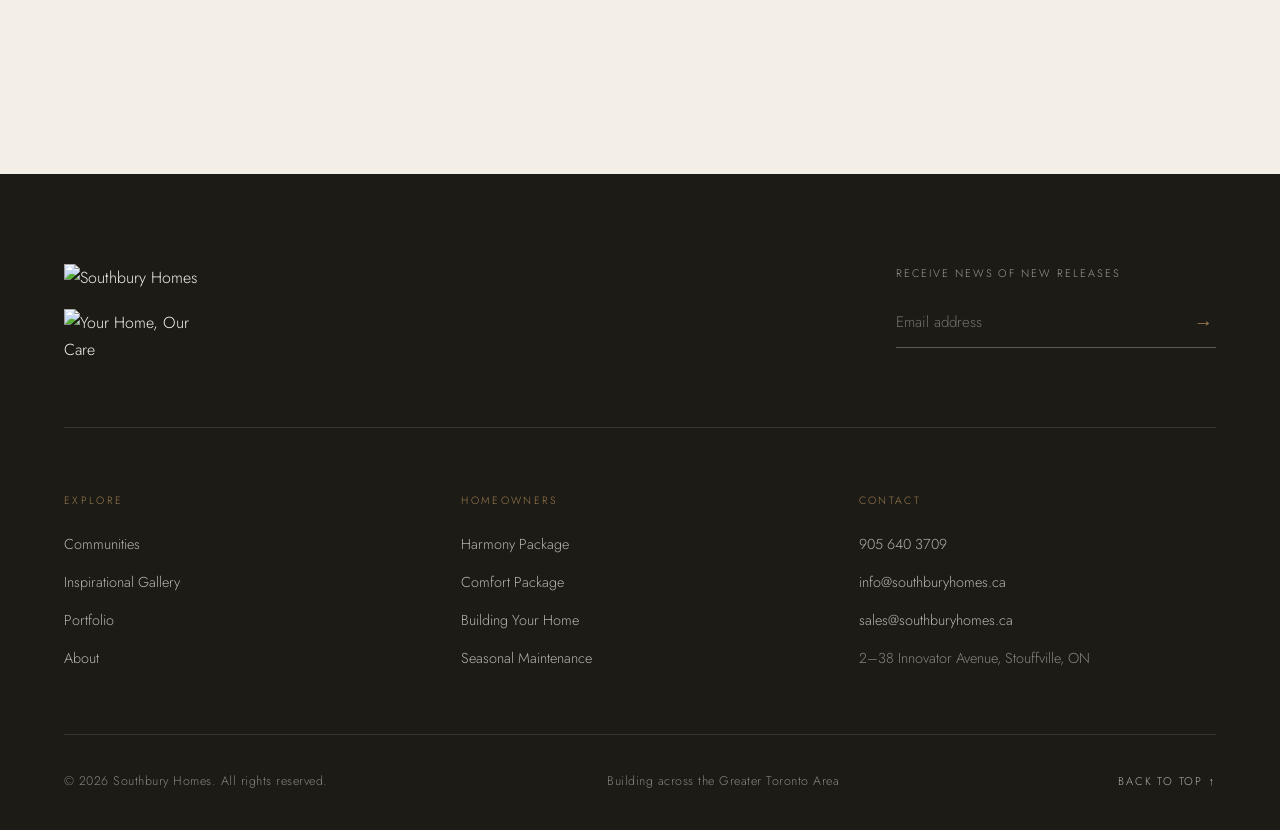
==== commit 5ae0f784: "Portfolio: add 5 new photos (g29-g33); rename Gallery -> Portfolio - Append g29-g33 (new interior/ba" ====
--- a/index.html
+++ b/index.html
@@ -64,7 +64,7 @@
           </button>
           <div class="nav__panel" id="dd-design">
             <a href="/decor-studio">Inspirational Gallery</a>
-            <a href="/gallery">Gallery</a>
+            <a href="/gallery">Portfolio</a>
           </div>
         </div>
 
@@ -123,7 +123,7 @@
         </button>
         <div class="menu__sub"><div class="menu__sub-list">
           <a href="/decor-studio">Inspirational Gallery</a>
-          <a href="/gallery">Gallery</a>
+          <a href="/gallery">Portfolio</a>
         </div></div>
       </div>
 
@@ -373,9 +373,9 @@
           </a>
           <a class="gateway" href="/gallery" data-stagger-item>
             <span class="gateway__index">02</span>
-            <h3 class="gateway__title">Gallery</h3>
+            <h3 class="gateway__title">Portfolio</h3>
             <p class="gateway__text">A considered look at our craftsmanship, interiors, and finished homes across the GTA.</p>
-            <span class="gateway__more">View the gallery <span aria-hidden="true">→</span></span>
+            <span class="gateway__more">View the portfolio <span aria-hidden="true">→</span></span>
           </a>
           <a class="gateway" href="/building-your-home" data-stagger-item>
             <span class="gateway__index">03</span>
@@ -441,7 +441,7 @@
           <span class="footer__col-title">Explore</span>
           <a href="/communities">Communities</a>
           <a href="/decor-studio">Inspirational Gallery</a>
-          <a href="/gallery">Gallery</a>
+          <a href="/gallery">Portfolio</a>
           <a href="/about">About</a>
         </nav>
         <nav class="footer__col" aria-label="Homeowners">
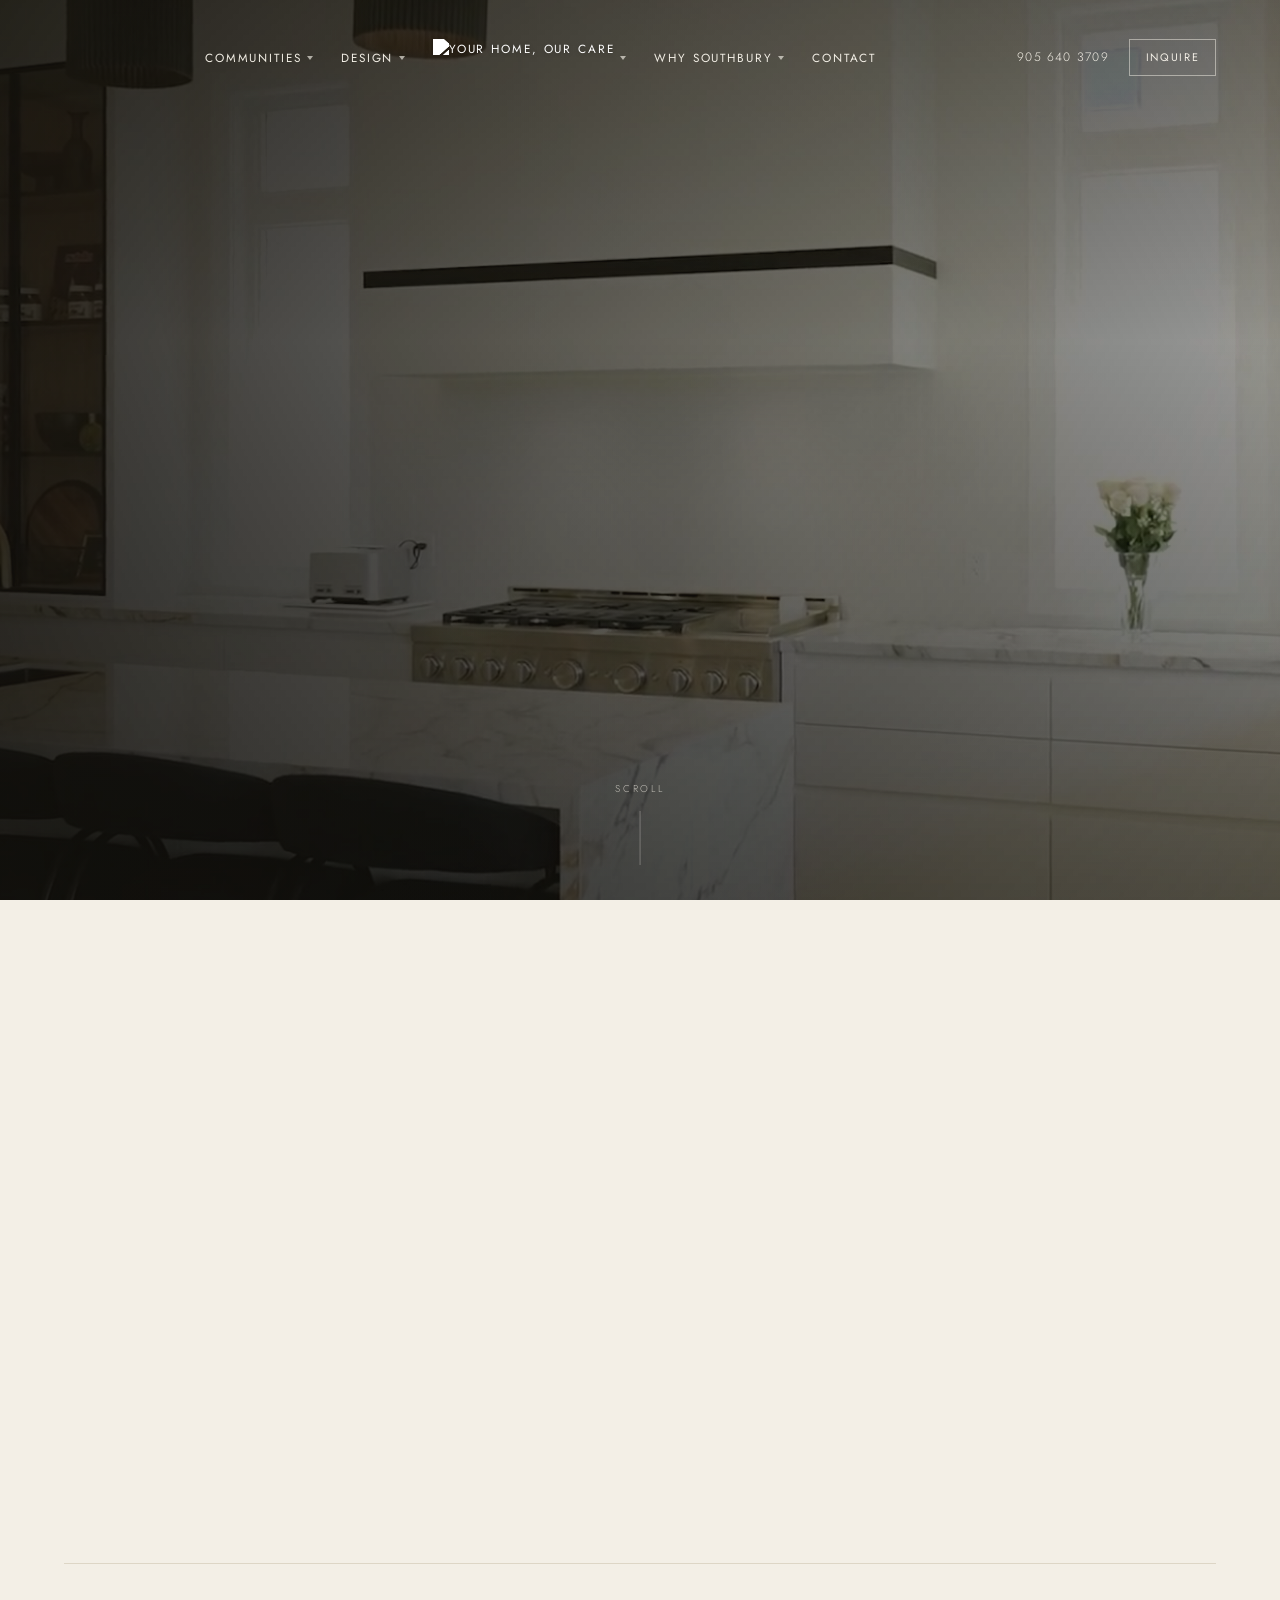
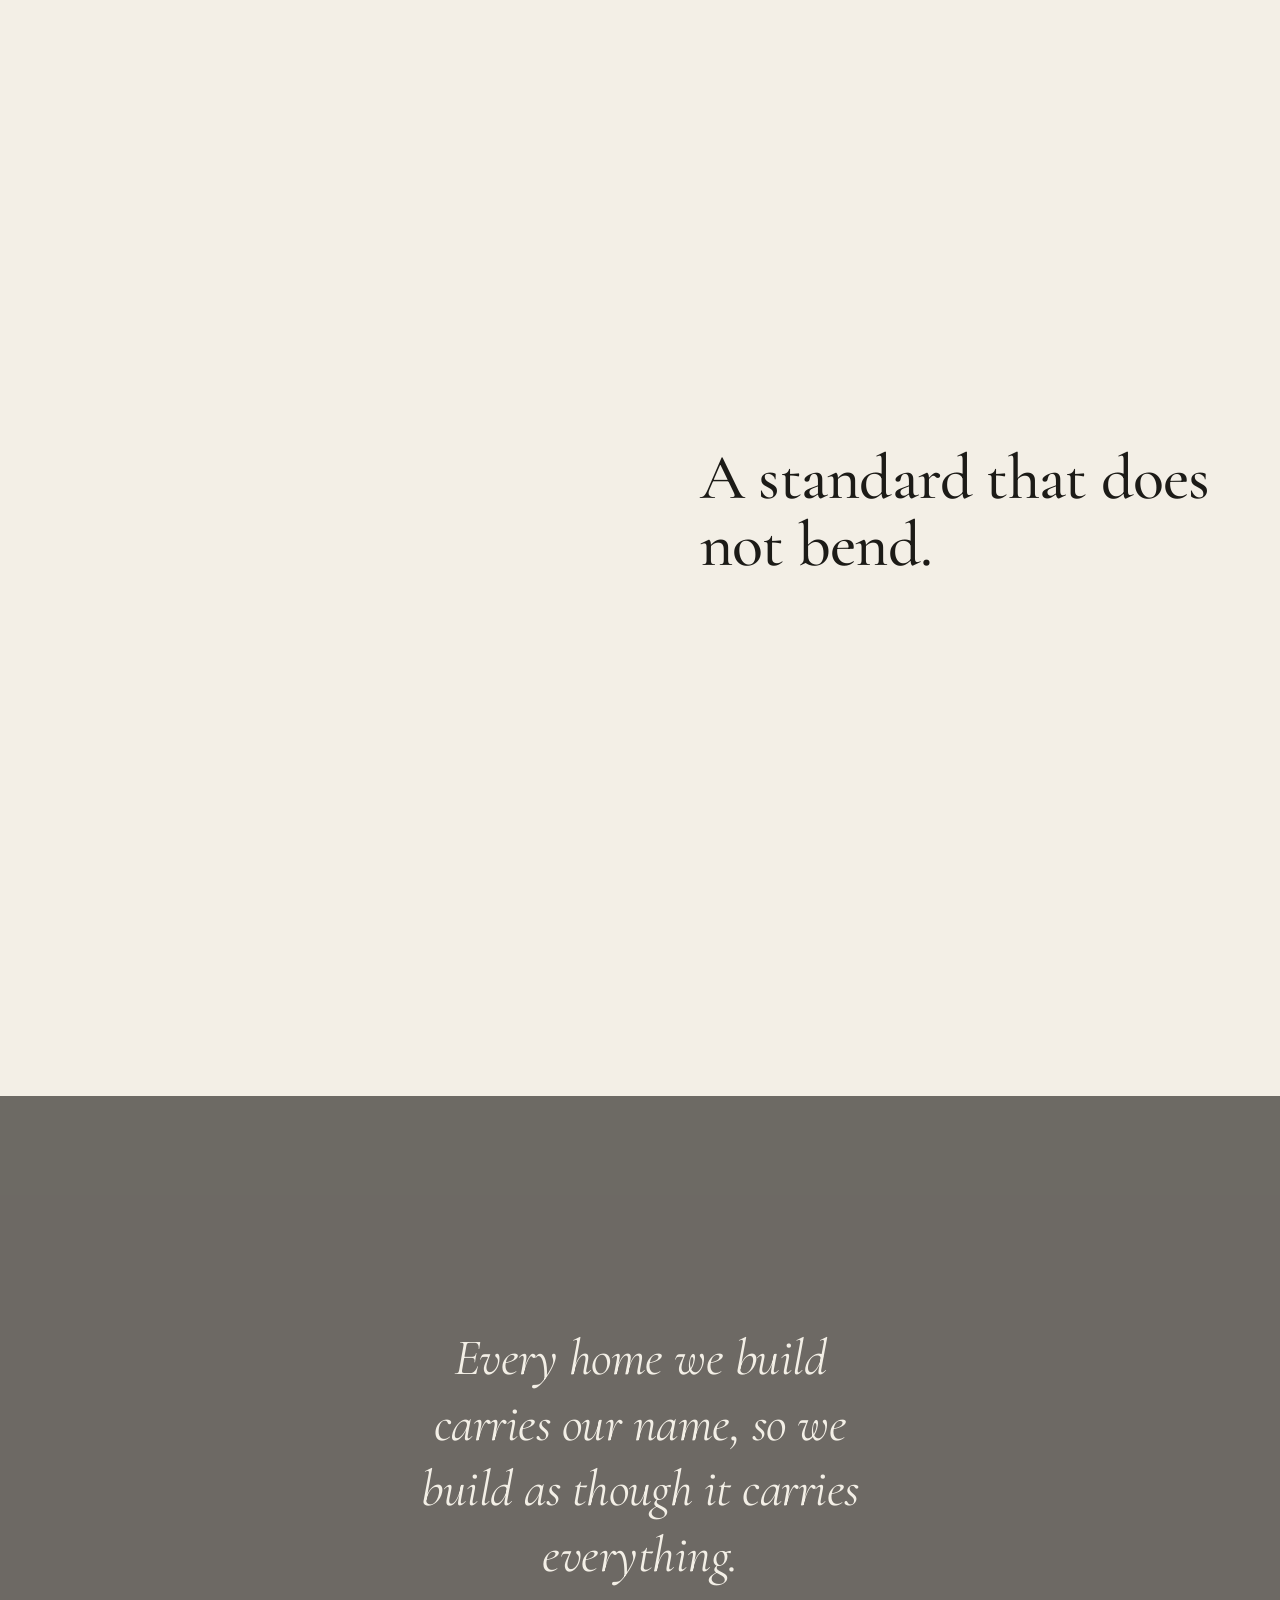
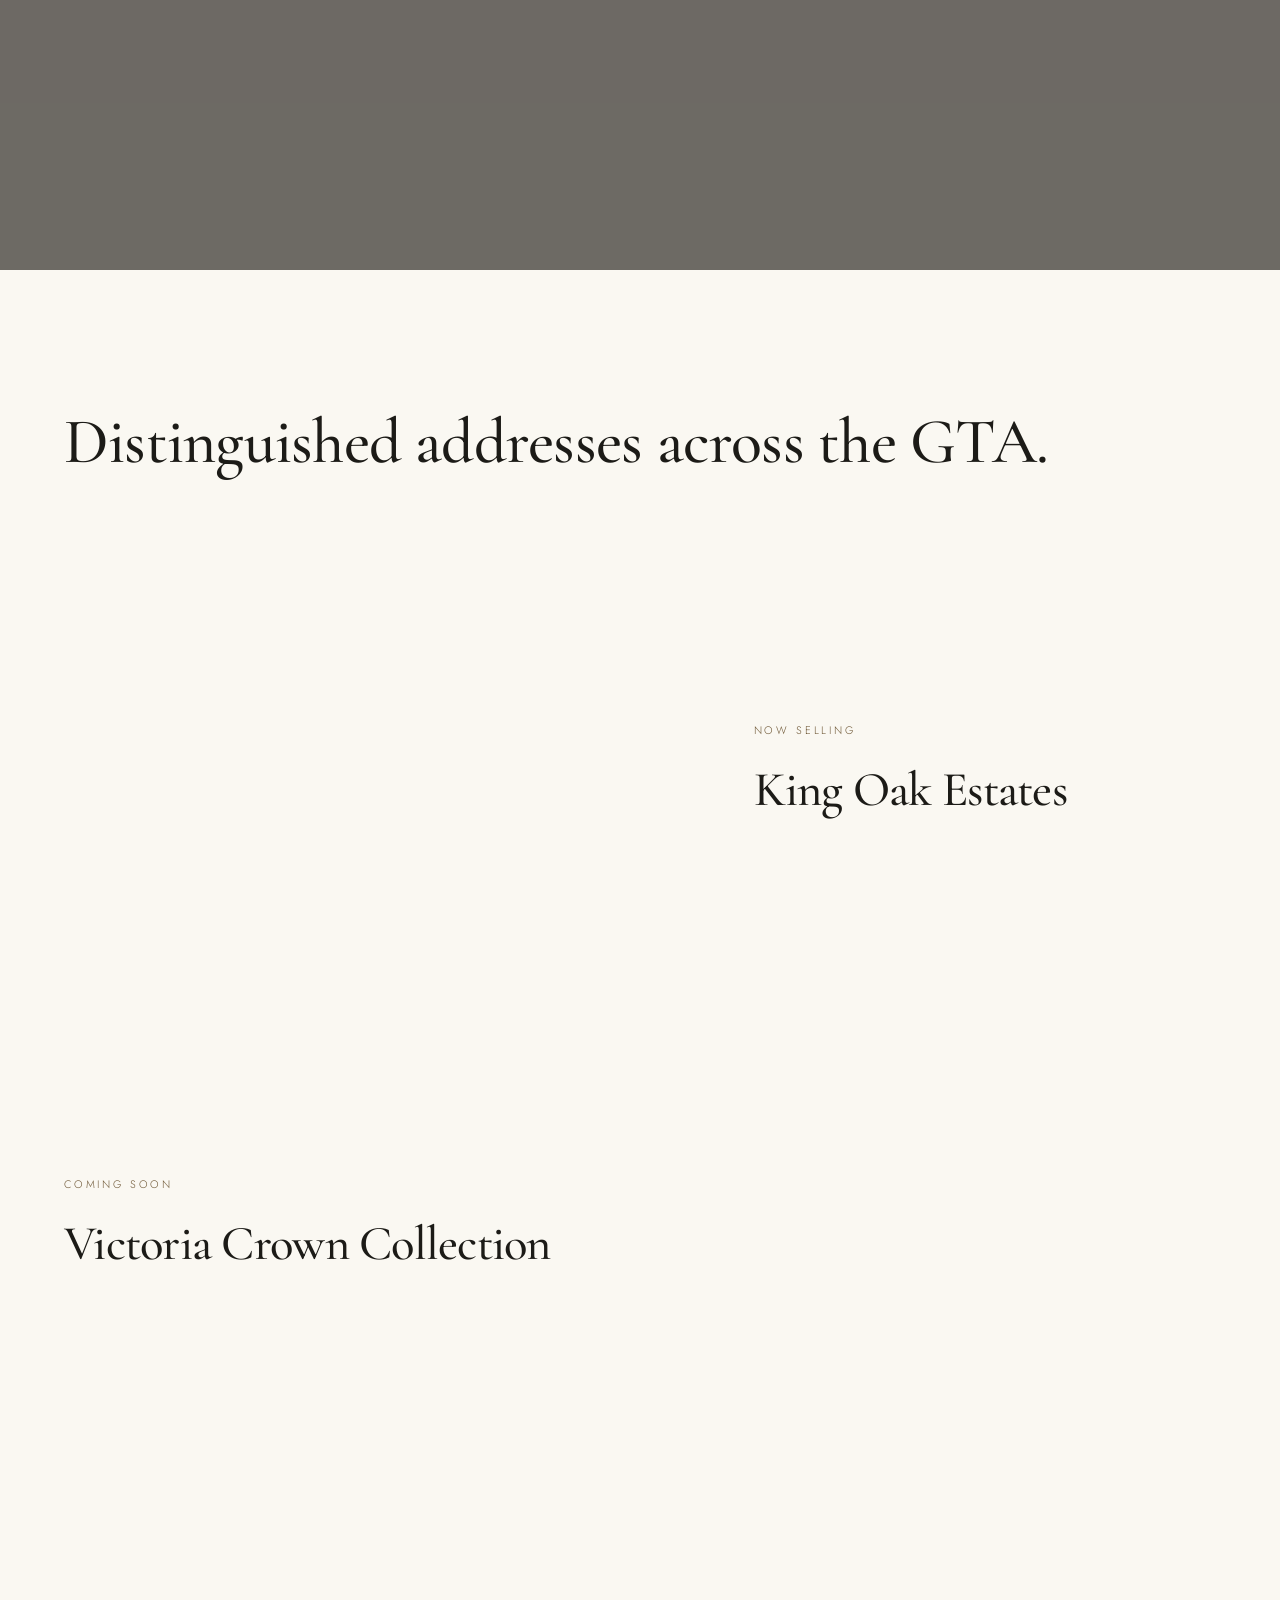
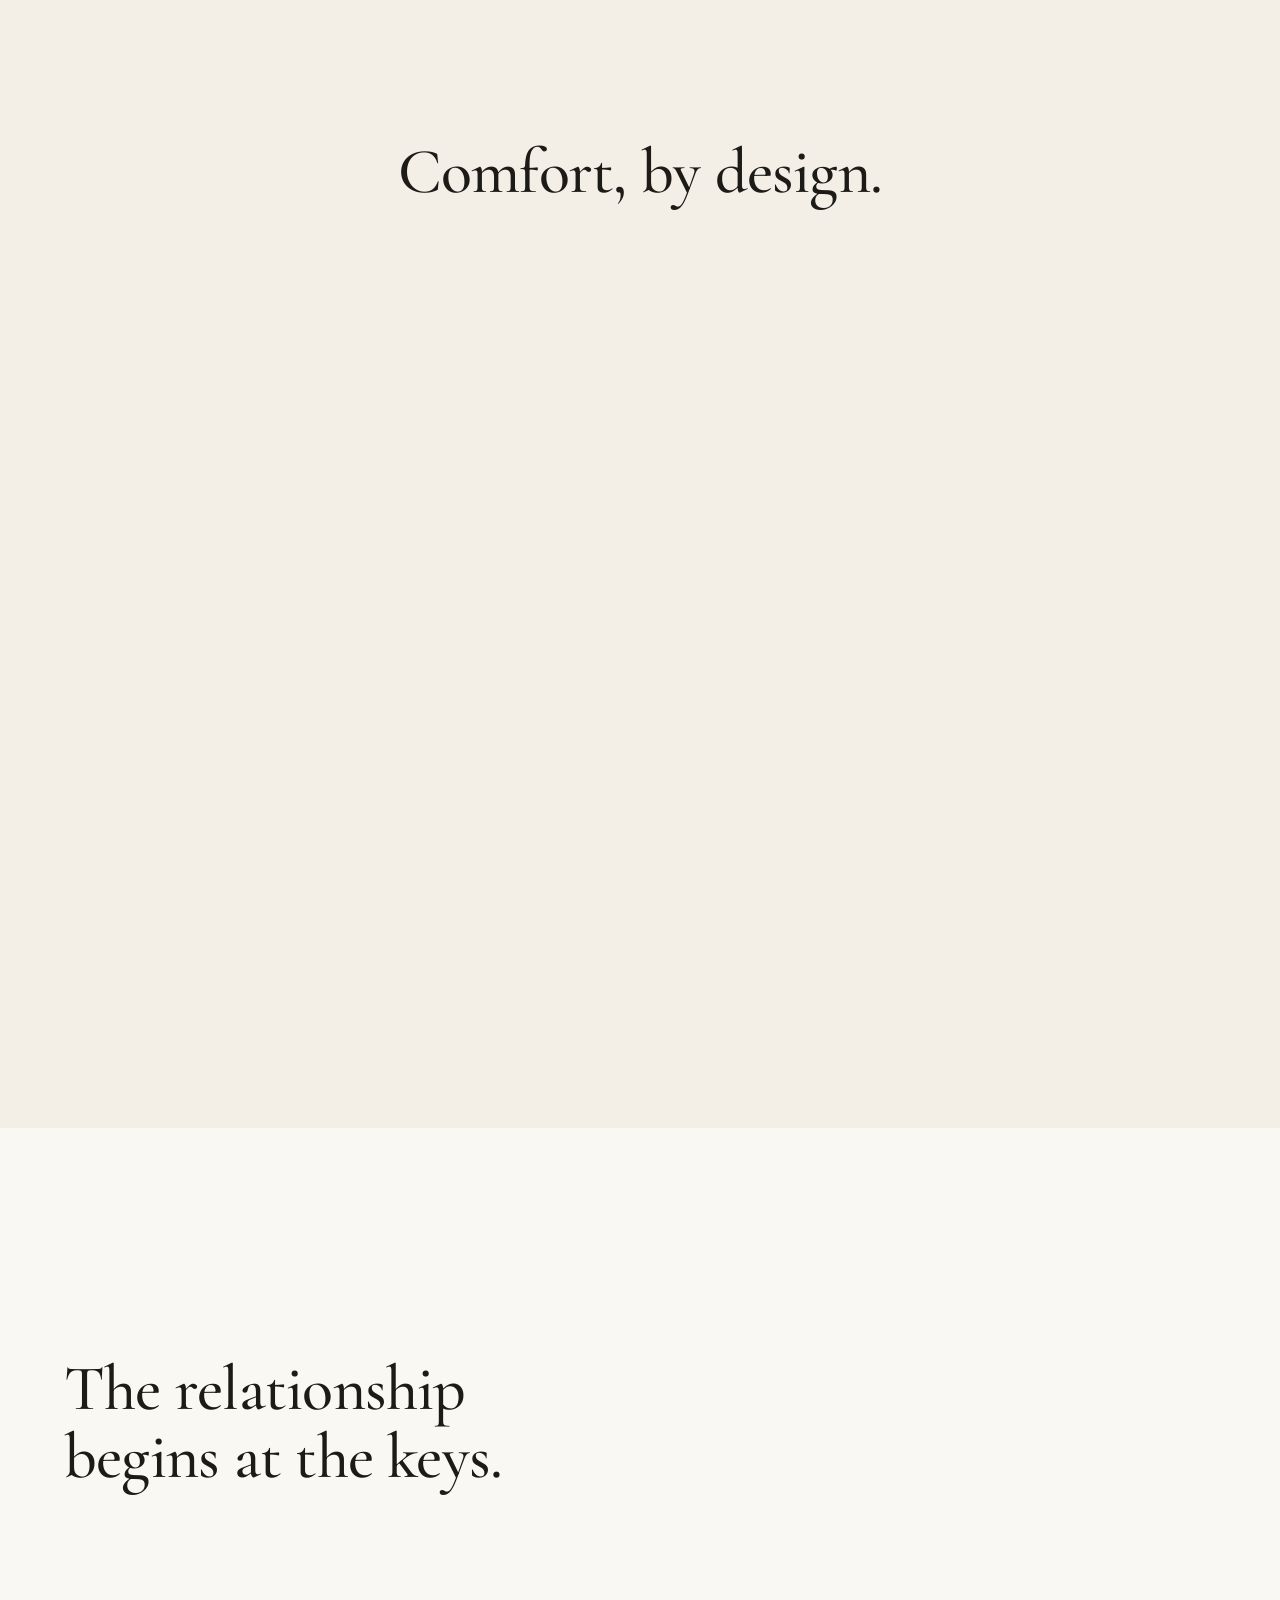
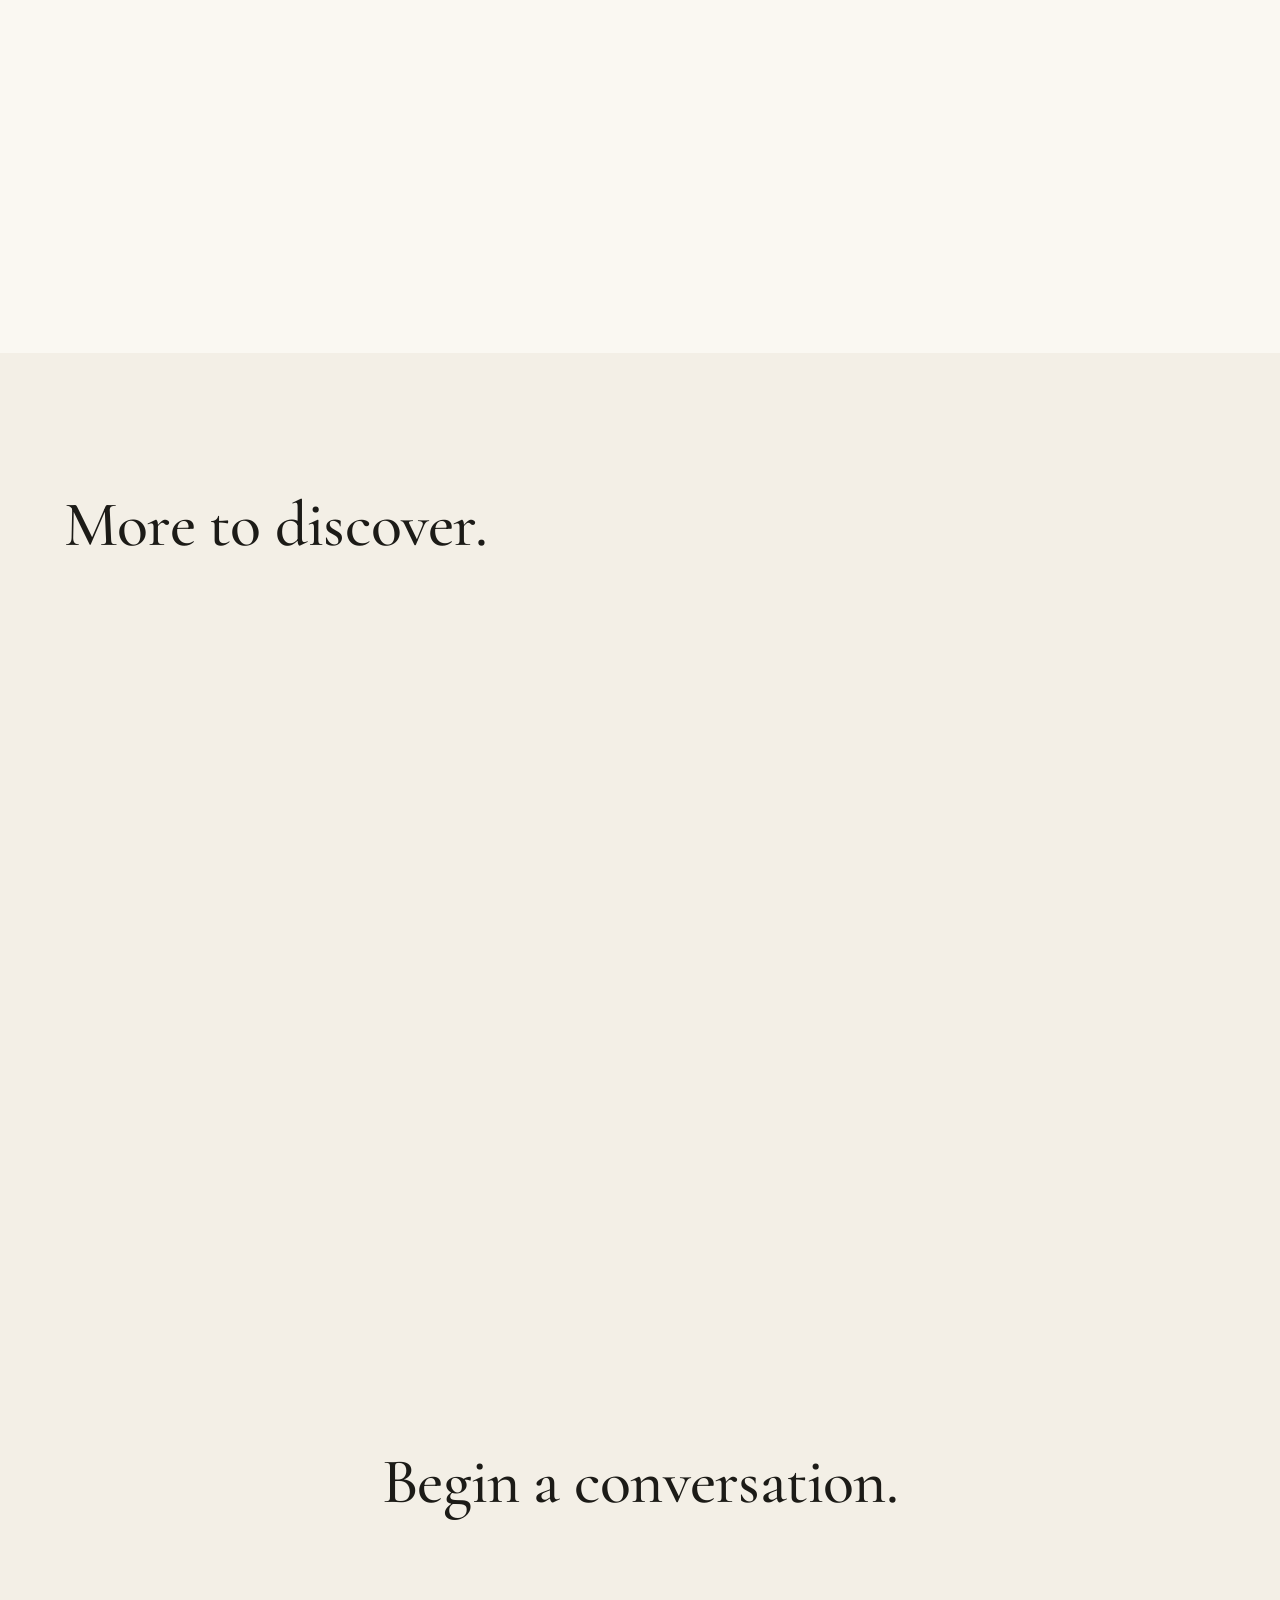
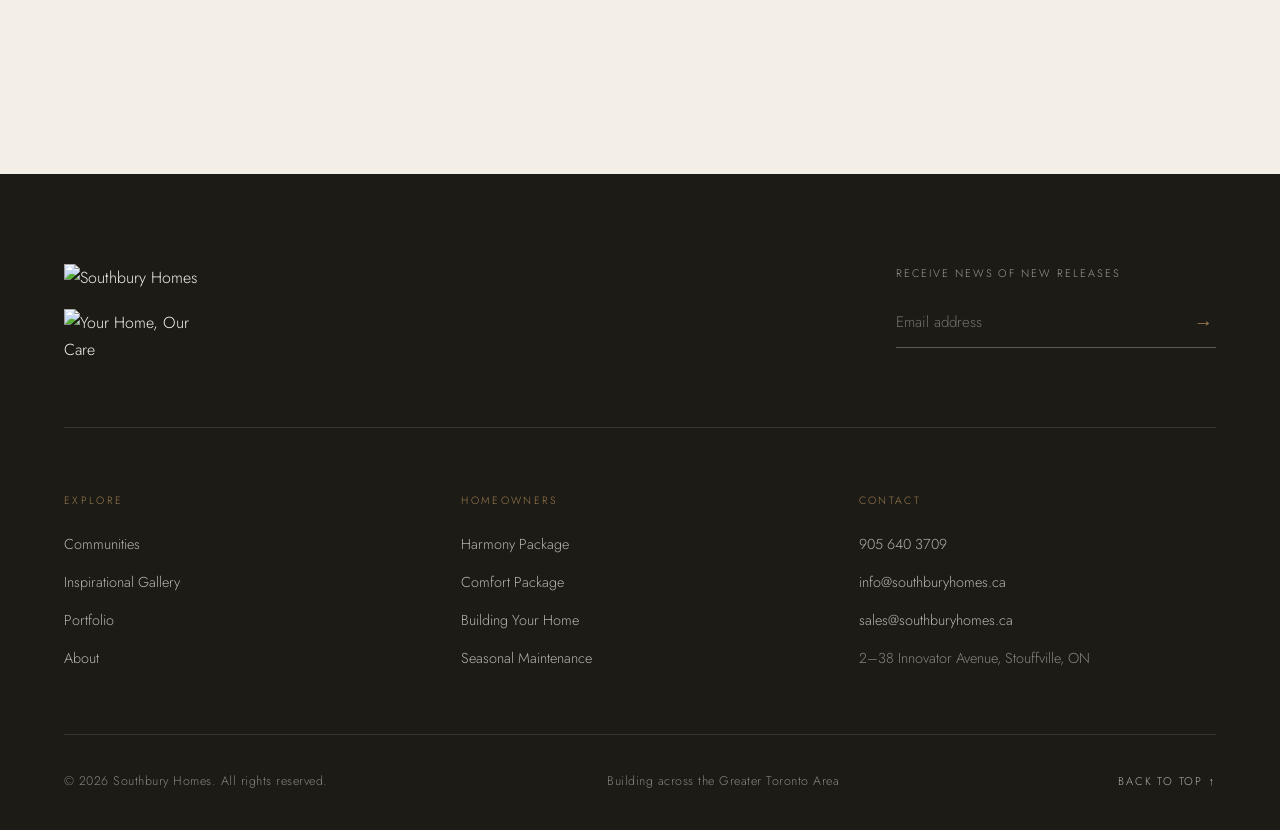
==== commit b30a50a2: "King Oak Estates: add flagship landing page - New king-oak-estates.html: image hero, "only eight" ed" ====
--- a/index.html
+++ b/index.html
@@ -53,6 +53,7 @@
             Communities<span class="nav__caret" aria-hidden="true"></span>
           </button>
           <div class="nav__panel" id="dd-communities">
+            <a href="/king-oak-estates">King Oak Estates</a>
             <a href="/communities#now-selling">Now Selling</a>
             <a href="/communities#coming-soon">Coming Soon</a>
           </div>
@@ -112,6 +113,7 @@
           <span class="menu__index">01</span>Communities<span class="menu__caret" aria-hidden="true"></span>
         </button>
         <div class="menu__sub"><div class="menu__sub-list">
+          <a href="/king-oak-estates">King Oak Estates</a>
           <a href="/communities#now-selling">Now Selling</a>
           <a href="/communities#coming-soon">Coming Soon</a>
         </div></div>
@@ -243,15 +245,15 @@
         </header>
 
         <article class="project" data-project>
-          <a class="project__media" href="/communities#coming-soon" data-img-reveal aria-label="King Oak Estates — coming soon">
+          <a class="project__media" href="/king-oak-estates" data-img-reveal aria-label="King Oak Estates — now selling">
             <img src="assets/img/king-oak.jpg" alt="King Oak Estates" width="1400" height="1000" />
           </a>
           <div class="project__panel">
-            <span class="project__index">Coming Soon</span>
+            <span class="project__index">Now Selling</span>
             <h3 class="project__name" data-lines>King Oak Estates</h3>
             <p class="project__meta" data-reveal>Richmond Hill / Oak Ridges</p>
-            <p class="prose" data-reveal>A new release of Southbury homes in one of the area's most established enclaves, releasing in 2026. Register now for priority access and first details.</p>
-            <a href="/communities#coming-soon" class="link-underline" data-reveal>View community<span class="link-arrow" aria-hidden="true">→</span></a>
+            <p class="prose" data-reveal>An exclusive collection of just eight architecturally refined single-family homes in Oak Ridges. Now selling — register for priority access and first details.</p>
+            <a href="/king-oak-estates" class="link-underline" data-reveal>Discover King Oak<span class="link-arrow" aria-hidden="true">→</span></a>
           </div>
         </article>
 
--- a/css/style.css
+++ b/css/style.css
@@ -727,6 +727,14 @@
 .person__bio {
   font-size: 0.96rem; line-height: 1.7; color: var(--ink-soft);
   font-weight: 300; margin-top: 1.2rem; max-width: 58ch;
+}
+.person__quote {
+  margin-top: clamp(1.6rem, 3vw, 2.4rem);
+  padding-top: clamp(1.3rem, 2.4vw, 1.9rem);
+  border-top: 1px solid var(--line-soft);
+  font-family: var(--font-display); font-style: italic; font-weight: 400;
+  font-size: clamp(1.25rem, 1.9vw, 1.65rem); line-height: 1.42;
+  letter-spacing: -0.01em; color: var(--bronze-deep); max-width: 40ch;
 }
 @media (max-width: 820px) {
   .person, .person--reverse { grid-template-columns: 1fr; gap: 1.6rem; }
@@ -1119,3 +1127,217 @@
   /* gallery masonry collapses to two columns */
   .gallery { column-count: 2; }
 }
+
+/* =========================================================
+   KING OAK ESTATES — landing page
+   ========================================================= */
+
+/* ---------- image hero (video hero minus the video) ---------- */
+.hero--image .hero__img {
+  position: absolute; left: 0; top: -12%; width: 100%; height: 124%;
+  object-fit: cover; will-change: transform;
+}
+.hero__meta {
+  display: flex; flex-wrap: wrap; gap: 0.9rem 0;
+  margin-bottom: 2.4rem;
+}
+.hero__meta span {
+  font-size: 0.66rem; letter-spacing: 0.26em; text-transform: uppercase;
+  color: rgba(243,239,230,0.85); white-space: nowrap;
+}
+.hero__meta span + span::before {
+  content: ""; display: inline-block; vertical-align: middle;
+  width: 2rem; height: 1px; background: var(--bronze); margin-inline: 1.3rem;
+}
+
+/* ---------- welcome: the figure eight + prose ---------- */
+.koe-intro {
+  display: grid; grid-template-columns: 0.72fr 1.28fr;
+  gap: clamp(2.5rem, 6vw, 7rem); align-items: start;
+}
+.koe-intro__figure { position: sticky; top: clamp(6rem, 14vh, 9rem); }
+.koe-intro__num {
+  font-family: var(--font-display); font-weight: 300;
+  font-size: clamp(11rem, 24vw, 21rem); line-height: 0.78;
+  color: var(--bronze); letter-spacing: -0.03em;
+}
+.koe-intro__num-label {
+  display: block; margin-top: 1.4rem; padding-top: 1.2rem;
+  border-top: 1px solid var(--line);
+  font-size: 0.7rem; letter-spacing: 0.3em; text-transform: uppercase;
+  color: var(--ink-soft); max-width: 16ch; line-height: 1.9;
+}
+.koe-intro__body .prose { max-width: 56ch; }
+.koe-facts {
+  display: grid; grid-template-columns: repeat(4, auto);
+  justify-content: start; gap: 1.6rem clamp(1.8rem, 3.5vw, 3.4rem);
+  border-top: 1px solid var(--line);
+  margin-top: clamp(2rem, 3.5vw, 3rem); padding-top: clamp(1.6rem, 2.6vw, 2.2rem);
+}
+.koe-fact__label {
+  display: block; font-size: 0.62rem; letter-spacing: 0.24em; text-transform: uppercase;
+  color: var(--bronze-deep); margin-bottom: 0.55rem;
+}
+.koe-fact__value { font-family: var(--font-display); font-size: clamp(1.15rem, 1.6vw, 1.45rem); line-height: 1.2; }
+
+/* ---------- site plan ---------- */
+.siteplan {
+  border: 1px solid var(--line); background: var(--paper);
+  padding: clamp(1.2rem, 3vw, 2.6rem);
+}
+.siteplan svg { display: block; width: 100%; height: auto; }
+.siteplan-meta {
+  display: flex; flex-wrap: wrap; align-items: baseline; justify-content: space-between;
+  gap: 0.8rem 2rem; margin-top: 1.4rem;
+}
+.siteplan-meta p { font-size: 0.78rem; letter-spacing: 0.08em; color: var(--ink-mute); }
+
+/* ---------- neighbourhood ---------- */
+.koe-hood {
+  display: grid; grid-template-columns: 1.05fr 0.95fr;
+  gap: clamp(2.5rem, 6vw, 6.5rem); align-items: start;
+}
+.koe-hood__cats { display: grid; grid-template-columns: 1fr 1fr; gap: clamp(1.8rem, 3vw, 2.6rem) clamp(1.8rem, 3.5vw, 3rem); }
+.koe-hood__media { display: grid; grid-template-columns: 1fr 1fr; gap: clamp(0.8rem, 1.6vw, 1.4rem); }
+.ph-tile {
+  position: relative; overflow: hidden; aspect-ratio: 4 / 5;
+  background: linear-gradient(135deg, var(--line-soft) 0%, var(--paper) 100%);
+  border: 1px solid var(--line-soft);
+}
+.ph-tile:nth-child(even) { background: linear-gradient(135deg, var(--paper) 0%, var(--line-soft) 100%); }
+.ph-tile::after {
+  content: ""; position: absolute; top: 50%; left: 50%;
+  width: 28px; height: 28px; transform: translate(-50%, -50%) rotate(45deg);
+  border: 1px solid var(--line); opacity: 0.55;
+}
+.ph-tile img { position: absolute; inset: 0; width: 100%; height: 100%; object-fit: cover; }
+.ph-tile__caption {
+  position: absolute; left: 1rem; bottom: 1rem; right: 1rem; z-index: 1;
+  font-size: 0.6rem; letter-spacing: 0.22em; text-transform: uppercase; color: var(--ink-soft);
+}
+.ph-tile__caption em { display: block; font-style: normal; color: var(--ink-mute); letter-spacing: 0.12em; margin-top: 0.3rem; }
+
+/* ---------- reach — the distance index ---------- */
+.reach { margin-top: clamp(3rem, 6vw, 5rem); }
+.reach__head {
+  display: flex; flex-wrap: wrap; align-items: baseline; justify-content: space-between;
+  gap: 0.8rem 2rem; margin-bottom: clamp(1.4rem, 2.4vw, 2rem);
+}
+.reach__title {
+  font-family: var(--font-display); font-weight: 500;
+  font-size: clamp(1.6rem, 2.6vw, 2.3rem); letter-spacing: -0.01em;
+}
+.reach__note { font-size: 0.72rem; letter-spacing: 0.12em; text-transform: uppercase; color: var(--ink-mute); }
+.reach__row {
+  display: grid; grid-template-columns: minmax(10rem, 17rem) 1fr auto;
+  align-items: center; column-gap: clamp(1.4rem, 3.5vw, 3.5rem);
+  padding-block: clamp(0.95rem, 1.8vw, 1.45rem);
+  border-top: 1px solid var(--line);
+}
+.reach__row:last-child { border-bottom: 1px solid var(--line); }
+.reach__place {
+  font-size: 0.78rem; letter-spacing: 0.2em; text-transform: uppercase;
+  font-weight: 400; color: var(--ink); line-height: 1.5;
+}
+.reach__place em {
+  display: block; font-family: var(--font-display); font-style: italic; font-weight: 400;
+  font-size: 0.92rem; letter-spacing: 0.02em; text-transform: none; color: var(--ink-mute);
+  margin-top: 0.15rem;
+}
+.reach__track { position: relative; height: 1px; background: var(--line-soft); }
+.reach__bar {
+  position: absolute; left: 0; top: -1px; height: 3px;
+  width: calc(var(--reach, 1) * 100%);
+  background: linear-gradient(90deg, var(--bronze) 0%, var(--bronze-deep) 100%);
+  transform-origin: left center; display: block;
+}
+.reach__time {
+  font-family: var(--font-display); font-weight: 400;
+  font-size: clamp(1.9rem, 3.2vw, 2.9rem); line-height: 1;
+  display: flex; align-items: baseline; min-width: 4.1ch; justify-content: flex-end;
+}
+.reach__unit {
+  font-family: var(--font-sans); font-size: 0.6rem; letter-spacing: 0.2em;
+  text-transform: uppercase; color: var(--bronze-deep); margin-left: 0.55em;
+}
+
+/* ---------- Evoka — dark editorial band ---------- */
+.koe-evoka { background: var(--umber); color: var(--bone); }
+.koe-evoka .h-display { color: var(--bone); }
+.koe-evoka .eyebrow { color: rgba(243,239,230,0.78); }
+.koe-evoka .section-head__lead { color: rgba(243,239,230,0.72); }
+.evoka-grid {
+  display: grid; grid-template-columns: repeat(3, 1fr);
+  gap: clamp(2rem, 4vw, 4.5rem);
+  border-top: 1px solid rgba(243,239,230,0.16);
+  padding-top: clamp(2.2rem, 4vw, 3.2rem);
+  margin-top: clamp(2.2rem, 4vw, 3.4rem);
+}
+.evoka-item__num {
+  font-family: var(--font-display); font-size: 1.05rem; color: var(--bronze);
+  display: block; margin-bottom: 1.3rem; letter-spacing: 0.05em;
+}
+.evoka-item__title {
+  font-family: var(--font-display); font-weight: 500; font-size: clamp(1.4rem, 2vw, 1.75rem);
+  margin-bottom: 0.8rem; letter-spacing: -0.01em; color: var(--bone);
+}
+.evoka-item__body { font-size: 0.95rem; line-height: 1.72; color: rgba(243,239,230,0.66); font-weight: 300; }
+.evoka-render {
+  position: relative; margin-top: clamp(2.6rem, 5vw, 4.2rem);
+  border: 1px solid rgba(243,239,230,0.2);
+  min-height: clamp(13rem, 30vw, 21rem);
+  display: flex; flex-direction: column; align-items: center; justify-content: center;
+  gap: 1rem; text-align: center; padding: 2rem;
+}
+.evoka-render::after {
+  content: ""; position: absolute; top: 38%; left: 50%;
+  width: 34px; height: 34px; transform: translate(-50%, -50%) rotate(45deg);
+  border: 1px solid rgba(156,125,81,0.55);
+}
+.evoka-render p {
+  position: relative; z-index: 1; margin-top: 4.5rem;
+  font-size: 0.66rem; letter-spacing: 0.28em; text-transform: uppercase; color: rgba(243,239,230,0.55);
+}
+
+/* ---------- interior design team ---------- */
+.duo { display: grid; grid-template-columns: 1fr 1fr; gap: clamp(1.6rem, 3vw, 3rem); }
+.duo__studio {
+  background: var(--paper); border: 1px solid var(--line-soft);
+  padding: clamp(2rem, 3.5vw, 3.2rem);
+  display: flex; flex-direction: column;
+  transition: transform 0.6s var(--ease), box-shadow 0.6s var(--ease), border-color 0.6s var(--ease);
+}
+.duo__studio:hover { transform: translateY(-6px); box-shadow: 0 30px 56px -34px rgba(28,24,16,0.4); border-color: var(--line); }
+.duo__mark {
+  font-family: var(--font-display); font-weight: 500;
+  font-size: clamp(1.7rem, 2.6vw, 2.3rem); line-height: 1.05; letter-spacing: -0.01em;
+  padding-bottom: 1.3rem; margin-bottom: 1.3rem;
+  border-bottom: 1px solid var(--line-soft);
+}
+.duo__mark span { display: block; font-size: 0.6rem; font-family: var(--font-sans); font-weight: 400; letter-spacing: 0.3em; text-transform: uppercase; color: var(--ink-mute); margin-top: 0.7rem; }
+.duo__role {
+  font-size: 0.66rem; letter-spacing: 0.22em; text-transform: uppercase;
+  color: var(--bronze-deep); margin-bottom: 0.9rem;
+}
+.duo__text { font-size: 0.96rem; line-height: 1.72; color: var(--ink-soft); font-weight: 300; }
+
+/* ---------- responsive ---------- */
+@media (max-width: 1024px) {
+  .koe-intro { grid-template-columns: 1fr; gap: 2.4rem; }
+  .koe-intro__figure { position: static; display: flex; align-items: baseline; gap: 1.8rem; }
+  .koe-intro__num { font-size: clamp(7rem, 18vw, 11rem); }
+  .koe-intro__num-label { margin-top: 0; }
+  .koe-hood { grid-template-columns: 1fr; }
+  .evoka-grid { grid-template-columns: 1fr; gap: 2.2rem; }
+  .duo { grid-template-columns: 1fr; }
+}
+@media (max-width: 760px) {
+  .koe-facts { grid-template-columns: 1fr 1fr; }
+  .koe-hood__cats { grid-template-columns: 1fr; }
+  .reach__row { grid-template-columns: 1fr auto; row-gap: 0.7rem; }
+  .reach__track { grid-column: 1 / -1; grid-row: 2; }
+  .hero__meta span + span::before { margin-inline: 0.9rem; width: 1.2rem; }
+  /* the stacked hero actions reach the bottom of the viewport on phones —
+     the centered scroll cue would sit on top of them */
+  .hero--image .hero__scroll { display: none; }
+}
